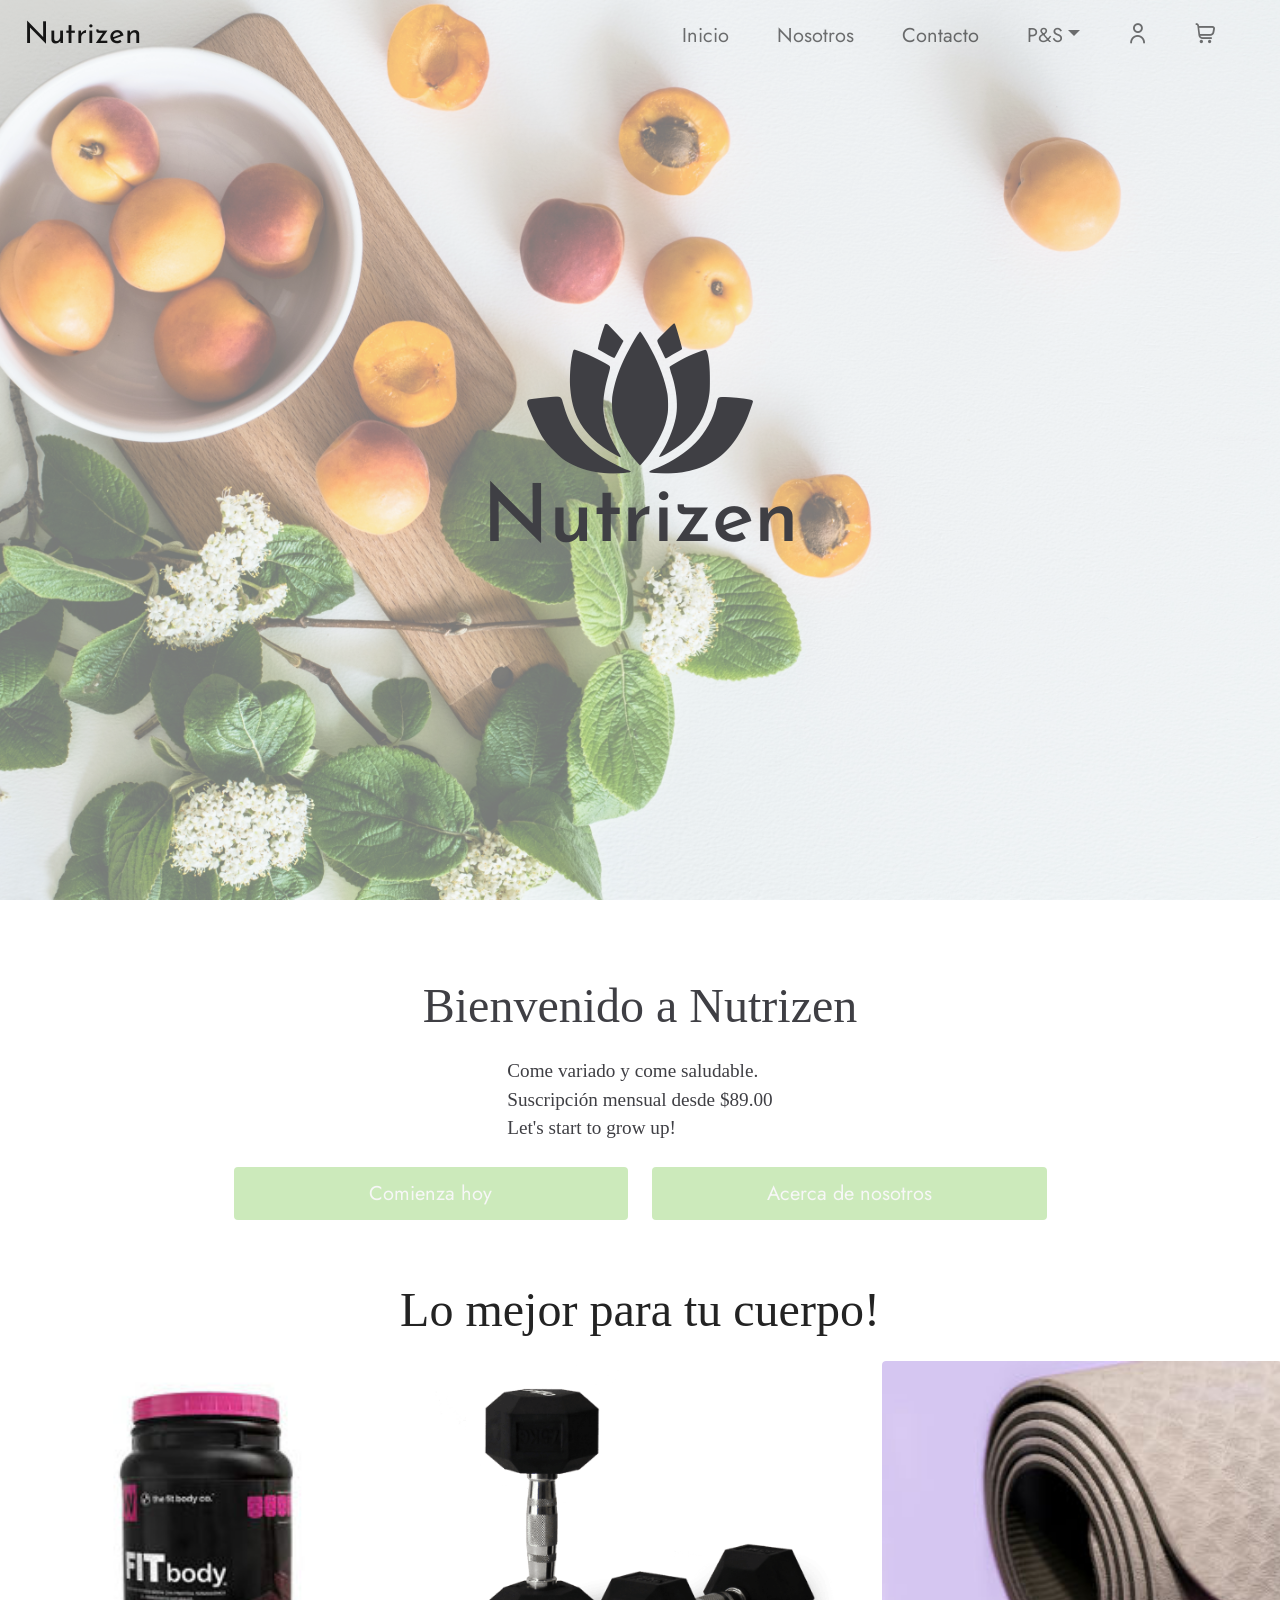
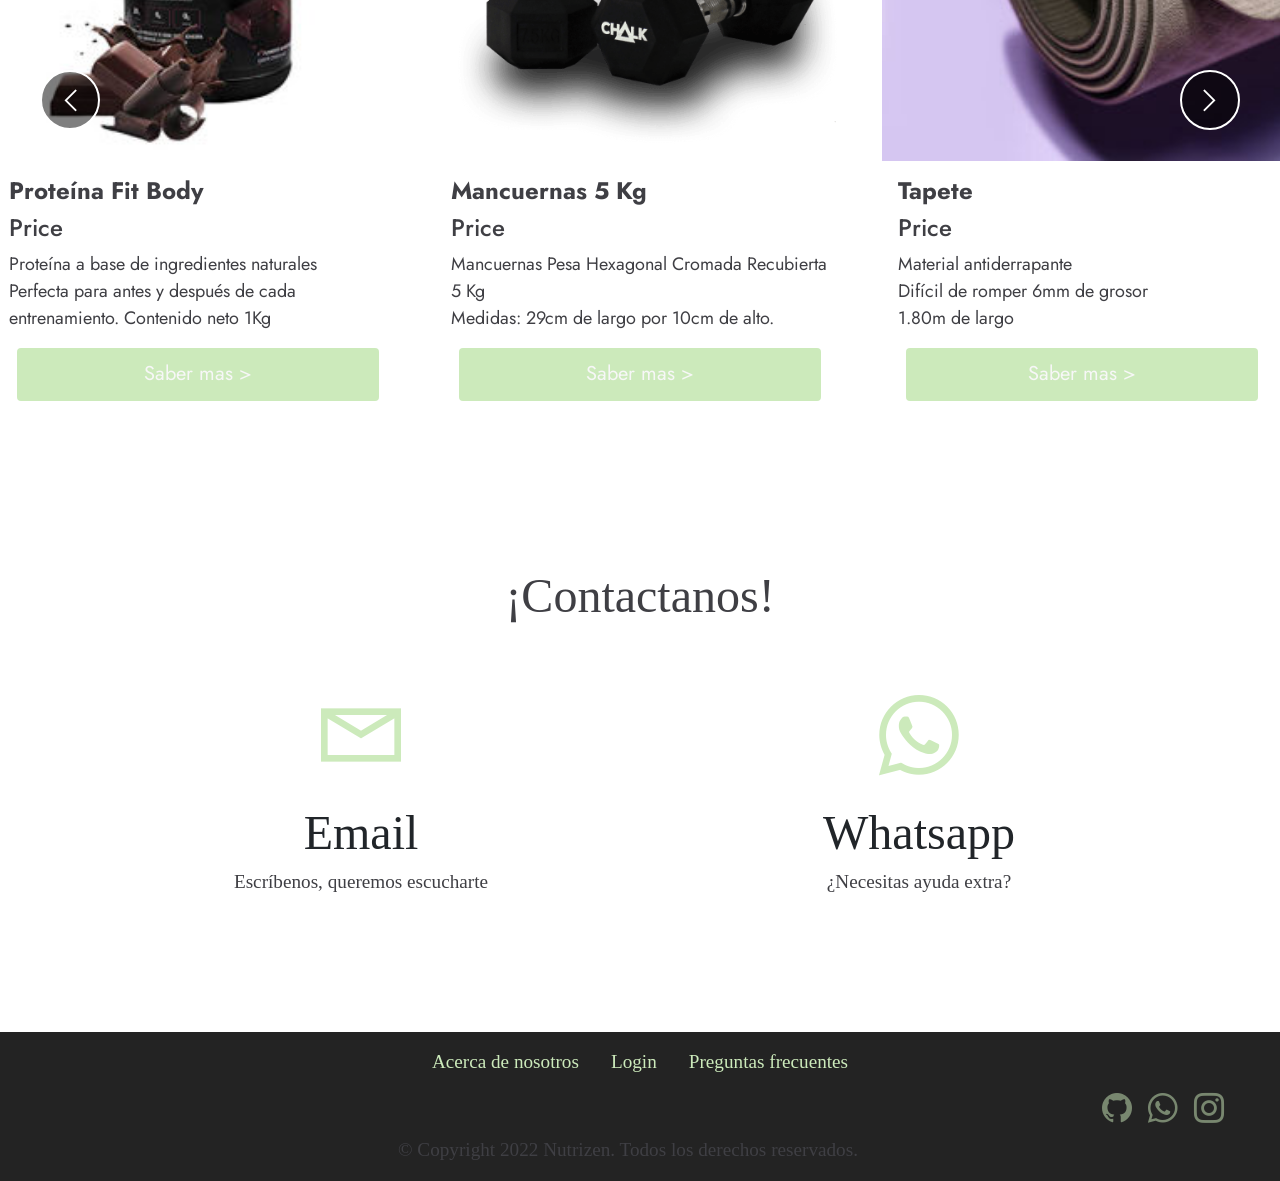
==== index.html @ 45016aa2 "Se arreglaron errores de 'index.html', se modifico 'anoutus.html' y se cambioron los colores" ====
<!DOCTYPE html>
<html  >
<head>
  <!-- Site made with Mobirise Website Builder v5.6.0, https://mobirise.com -->
  <meta charset="UTF-8">
  <meta http-equiv="X-UA-Compatible" content="IE=edge">
  <meta name="generator" content="Mobirise v5.6.0, mobirise.com">
  <meta name="viewport" content="width=device-width, initial-scale=1, minimum-scale=1">
  <link rel="shortcut icon" href="assets/images/nutryzen-icon-128x128.png" type="image/x-icon">
  <meta name="description" content="">
  

    <!-- Bootstrap CSS -->
    <link href="https://cdn.jsdelivr.net/npm/bootstrap@5.0.2/dist/css/bootstrap.min.css" rel="stylesheet" integrity="sha384-EVSTQN3/azprG1Anm3QDgpJLIm9Nao0Yz1ztcQTwFspd3yD65VohhpuuCOmLASjC" crossorigin="anonymous">

  
  <title>Inicio</title>
  <link rel="stylesheet" href="assets/web/assets/mobirise-icons2/mobirise2.css">
  <link rel="stylesheet" href="assets/bootstrap/css/bootstrap.min.css">
  <!-- <link rel="stylesheet" href="assets/bootstrap/css/bootstrap-grid.min.css"> -->
  <!-- <link rel="stylesheet" href="assets/bootstrap/css/bootstrap-reboot.min.css"> -->
  <link rel="stylesheet" href="assets/parallax/jarallax.css">
  <link rel="stylesheet" href="assets/animatecss/animate.css">
  <!-- <link rel="stylesheet" href="assets/dropdown/css/style.css"> -->
  <link rel="stylesheet" href="assets/socicon/css/styles.css">

  <link rel="stylesheet" href="assets/css/style.css">
  
  <!-- <link rel="stylesheet" href="assets/theme/css/style.css"> -->

  <link href="assets/fonts/style.css" rel="stylesheet">
  <link rel="preload" as="style" href="assets/mobirise/css/mbr-additional.css"><link rel="stylesheet" href="assets/mobirise/css/mbr-additional.css" type="text/css">
  <link rel="stylesheet" href="assets/css/style.css">
    <link rel="stylesheet" href="assets/css/icons.css">

    <!-- Fonts -->
        <!-- Josefin Sans -->
        <link rel="preconnect" href="https://fonts.googleapis.com">
        <link rel="preconnect" href="https://fonts.gstatic.com" crossorigin>
        <link href="https://fonts.googleapis.com/css2?family=Josefin+Sans:wght@500&display=swap" rel="stylesheet">
        <!-- Josefin Sans -->

        <!-- Jost -->
        <link rel="preconnect" href="https://fonts.googleapis.com">
        <link rel="preconnect" href="https://fonts.gstatic.com" crossorigin>
        <link href="https://fonts.googleapis.com/css2?family=Jost&display=swap" rel="stylesheet">
        <!-- Jost -->
    <!-- /Fonts -->

     <!-- AOS -->
     <link href="https://unpkg.com/aos@2.3.1/dist/aos.css" rel="stylesheet">
     <!-- AOS -->

     <style>
        .img-background{
            background-image: url(assets/img/img-home-dos.jpg);
            background-size: cover;
            opacity: 0.6;
        }
    </style>
  
  
  
</head>
<body>

<!-- Navbar -->
<div id="navBar"></div>
<!-- /Navbar -->

<!-- Registro e Inicio de sesion -->
<div id="modalUser"></div>
<!-- /Registro e Inicio de sesion -->

<!-- Carrito de compras -->
<div id="shoppingCart"></div>
<!-- /Carrito de compras -->
  
  <!-- <section data-bs-version="5.1" class="menu cid-s48OLK6784" once="menu" id="menu1-h"> -->
    

    <!--Nav bar isma-->
    <!--<nav class="navbar navbar-dropdown navbar-fixed-top navbar-expand-lg">
        <div class="container-fluid">
            <div class="navbar-brand">
                <span class="navbar-logo">
                    <a href="index.html">
                        <img src="assets/images/nutryzen-icon-blacki-138x138.png" alt="Mobirise" style="height: 3.8rem;">
                    </a>
                </span>
                
            </div>
            <button class="navbar-toggler" type="button" data-toggle="collapse" data-bs-toggle="collapse" data-target="#navbarSupportedContent" data-bs-target="#navbarSupportedContent" aria-controls="navbarNavAltMarkup" aria-expanded="false" aria-label="Toggle navigation">
                <div class="hamburger">
                    <span></span>
                    <span></span>
                    <span></span>
                    <span></span>
                </div>
            </button>
            <div class="collapse navbar-collapse" id="navbarSupportedContent">
                <ul class="navbar-nav nav-dropdown nav-right" data-app-modern-menu="true"><li class="nav-item"><a class="nav-link link text-black text-primary display-4" href="index.html" aria-expanded="false">Inicio</a></li><li class="nav-item"><a class="nav-link link text-black text-primary display-4" href="Nosotros.html">Nosotros</a></li><li class="nav-item"><a class="nav-link link text-black text-primary display-4" href="Contacto.html">Contacto</a></li><li class="nav-item dropdown"><a class="nav-link link text-black dropdown-toggle display-4" href="https://mobirise.com" data-toggle="dropdown-submenu" data-bs-toggle="dropdown" data-bs-auto-close="outside" aria-expanded="false">P&amp;S</a><div class="dropdown-menu" aria-labelledby="dropdown-undefined"><a class="text-black dropdown-item text-primary display-4" href="Tienda.html">Productos</a><a class="text-black dropdown-item text-primary display-4" href="page5.html">Servicios</a></div></li><li class="nav-item"><a class="nav-link link text-black show display-4" href="https://mobirise.com" aria-expanded="false"><span class="mobi-mbri mobi-mbri-user-2 mbr-iconfont mbr-iconfont-btn"></span></a></li><li class="nav-item"><a class="nav-link link text-black show display-4" href="https://mobirise.com"><span class="mobi-mbri mobi-mbri-cart-full mbr-iconfont mbr-iconfont-btn"></span></a></li></ul>
                
                
            </div>
        </div>
    </nav>-->
 

<!-- </section> -->

<!-- <section data-bs-version="5.1" class="header1 cid-s48MCQYojq mbr-fullscreen mbr-parallax-background" id="header1-f"> -->

    

    <!-- <div class="mbr-overlay" style="opacity: 0.6; background-color: rgb(255, 255, 255);"></div> -->

    <!-- Contenido principal -->
    <div class="img-background w-100 vh-100 d-flex justify-content-center align-items-center">
    </div>
    <div class="text-center w-100 vh-100 d-flex flex-column justify-content-center align-items-center" data-aos="fade-up" data-aos-duration="3000" style="position: absolute; top: 0%;">
        <span class="icon-lotus_nutrizen" style="font-size: 150px;"></span>
        <h1 class="josefin-sans" style="font-size: 80px;">Nutrizen</h1>
    </div>
    <!-- /Contenido principal -->

</section>

<section data-bs-version="5.1" class="content1 cid-s48udlf8KU" id="content1-8">
    
    <div class="container">
        <div class="row justify-content-center">
            <div class="title col-12 col-md-9">
                <h3 class="mbr-section-title mbr-fonts-style text-center mb-4 display-2"><p><strong>Bienvenido a Nutrizen</strong></p></h3>
                <div class="d-flex justify-content-center">
                <h4 class="mbr-section-subtitle mbr-fonts-style mb-4 display-7">Come variado y come saludable.<br>Suscripción mensual desde $89.00<br>Let's start to grow up!</h4>
                </div>
                <div class="row text-center">
                    <div class="col">
                    <a class="btn bottom-style" href="#">Comienza hoy</a>
                    </div>
                    <div class="col">
                        <a class="btn bottom-style" href="aboutus.html">Acerca de nosotros</a>
                    </div>
                </div>
            </div>
        </div>
    </div>
</section>

<section data-bs-version="5.1" class="slider6 mbr-embla cid-sWlc89lEYc" id="slider6-17">
    
    
    <div class="position-relative">
        <div class="mbr-section-head">
            <h4 class="mbr-section-title mbr-fonts-style text-center mb-0 display-2"><strong>Lo mejor para tu cuerpo!</strong></h4>
            
        </div>
        <div class="embla mt-4" data-skip-snaps="true" data-align="center" data-contain-scroll="trimSnaps" data-loop="true" data-auto-play="true" data-auto-play-interval="5" data-draggable="true">
            <div class="embla__viewport container-fluid">
                <div class="embla__container">
                    
                    
                    
                    <div class="embla__slide slider-image item active" style="margin-left: 1rem; margin-right: 1rem;">
                        <div class="slide-content" style="background-color: white;">
                        
                            <!-- producto 1 -->
                            <div class="" data-aos="fade-up" data-aos-duration="2000" style="padding-bottom: 25px;">
                                <div class="card card-style jost border border-0">
                                    <div>
                                        <img src="assets/images/mancuerna-494x494.png" class="card-img-top" alt="mario_valdes" />
                                    </div>
                                    <div class="card-body">
                                        <h4 class="card-title text-justify"><b>Mancuernas 5 Kg&nbsp;</b></h4>
                                        <h4>Price</h4>
                                        <p class="card-text text-justify" style="font-size: 18px;">
                                            Mancuernas Pesa Hexagonal Cromada Recubierta 5 Kg<br>Medidas: 29cm de largo por 10cm de alto.
                                        </p>
                                    </div>
                                    <div class="networks-style container">
                                        <a href="products.html" class="btn bottom-style" target="_blank">Saber mas &gt;</a>
                                    </div>
                                </div>
                            </div>
                            <!-- /Producto 1 -->
                        </div>
                    </div>
                    <div class="embla__slide slider-image item" style="margin-left: 1rem; margin-right: 1rem;">
                        <div class="slide-content" style="background-color: white;">

                            <!-- producto 2 -->
                            <div class="" data-aos="fade-up" data-aos-duration="2000" style="padding-bottom: 25px;">
                                <div class="card card-style jost border border-0">
                                    <div>
                                        <img src="assets/images/tapete-245x245.jpg" class="card-img-top" alt="mario_valdes" />
                                    </div>
                                    <div class="card-body">
                                        <h4 class="card-title text-justify"><b>Tapete</b></h4>
                                        <h4>Price</h4>
                                        <p class="card-text text-justify" style="font-size: 18px;">
                                            Material antiderrapante<br>Difícil de romper 6mm de grosor<br>1.80m de largo
                                        </p>
                                    </div>
                                    <div class="networks-style container">
                                        <a href="products.html" class="btn bottom-style" target="_blank">Saber mas &gt;</a>
                                    </div>
                                </div>
                            </div>
                            <!-- /Producto 2 -->
                        </div>
                    </div>
                    <div class="embla__slide slider-image item" style="margin-left: 1rem; margin-right: 1rem;">
                        <div class="slide-content" style="background-color: white;">

                            <!-- producto 3 -->
                            <div class="" data-aos="fade-up" data-aos-duration="2000" style="padding-bottom: 25px;">
                                <div class="card card-style jost border border-0">
                                    <div>
                                        <img src="assets/images/plan-245x245.png" class="card-img-top" alt="mario_valdes" />
                                    </div>
                                    <div class="card-body">
                                        <h4 class="card-title text-justify"><b>Home Guide + Plan alimenticio</b></h4>
                                        <h4>Price</h4>
                                        <p class="card-text text-justify" style="font-size: 18px;">
                                            8 semanas de rutinas en casa para tonificación de cuerpo completo
                                            <br>
                                            Comienza ya.
                                        </p>
                                    </div>
                                    <div class="networks-style container">
                                        <a href="products.html" class="btn bottom-style" target="_blank">Saber mas &gt;</a>
                                    </div>
                                </div>
                            </div>
                            <!-- Producto 3 -->
                        </div>
                    </div>
                    <div class="embla__slide slider-image item" style="margin-left: 1rem; margin-right: 1rem;">
                        <div class="slide-content" style="background-color: white;">
                        
                            <!-- producto 4 -->
                            <div class="" data-aos="fade-up" data-aos-duration="2000" style="padding-bottom: 25px;">
                                <div class="card card-style jost border border-0">
                                    <div>
                                        <img src="assets/images/proteina-245x245.jpg" class="card-img-top" alt="mario_valdes" />
                                    </div>
                                    <div class="card-body">
                                        <h4 class="card-title text-justify"><b>Proteína Fit Body</b></h4>
                                        <h4>Price</h4>
                                        <p class="card-text text-justify" style="font-size: 18px;">
                                            Proteína a base de ingredientes naturales<br>Perfecta para antes y después de cada entrenamiento. Contenido neto 1Kg
                                        </p>
                                    </div>
                                    <div class="networks-style container">
                                        <a href="products.html" class="btn bottom-style" target="_blank">Saber mas &gt;</a>
                                    </div>
                                </div>
                            </div>
                            <!-- Producto 4 -->
                        </div>
                    </div>
                </div>
            </div>
            <button class="embla__button embla__button--prev">
                <span class="mobi-mbri mobi-mbri-arrow-prev mbr-iconfont" aria-hidden="true"></span>
                <span class="sr-only visually-hidden visually-hidden">Previous</span>
            </button>
            <button class="embla__button embla__button--next">
                <span class="mobi-mbri mobi-mbri-arrow-next mbr-iconfont" aria-hidden="true"></span>
                <span class="sr-only visually-hidden visually-hidden">Next</span>
            </button>
        </div>
    </div>
</section>

<section data-bs-version="5.1" class="contacts1 cid-sWl8e2kDzW" id="contacts1-14">

    

    
    <div class="container">
        <div class="mbr-section-head">
            <h3 class="mbr-section-title mbr-fonts-style text-center mb-0 display-2">
                <strong>¡Contactanos!</strong></h3>
            
        </div>
        <div class="row justify-content-center mt-4">
            <div class="card col-lg-6 border-0 text-center" data-aos="fade-up" data-aos-duration="1000">
                <div class="card-wrapper">
                    <div class="card-box align-center">
                        <div class="image-wrapper">
                            <span class="mbr-iconfont mobi-mbri-letter mobi-mbri" style="color: #CCEABB;"></span>
                        </div>
                        <h4 class="card-title mbr-fonts-style mb-2 display-2">
                            <strong>Email</strong>
                        </h4>
                        
                        <h5 class="link mbr-fonts-style display-7"><a href="contact.html" class="a-style">Escríbenos, queremos escucharte</a></h5>
                    </div>
                </div>
            </div>
            <div class="card col-lg-6 border-0 text-center" data-aos="fade-up" data-aos-duration="1000">
                <div class="card-wrapper">
                    <div class="card-box align-center">
                        <div class="image-wrapper">
                            <span class="mbr-iconfont socicon-whatsapp socicon" style="color: #CCEABB;"></span>
                        </div>
                        <h4 class="card-title mbr-fonts-style align-center mb-2 display-2">
                            <strong>Whatsapp</strong></h4>
                        
                        <h5 class="link mbr-black mbr-fonts-style display-7"><a href="https://wa.me/3310211781" class="a-style">¿Necesitas ayuda extra?</a></h5>
                    </div>
                </div>
            </div>
        </div>
    </div>
</section>

<section data-bs-version="5.1" class="footer3 cid-sWO6CxF5GT mbr-reveal" once="footers" id="footer3-1j">

    

    

    <div class="container-fluid" >
        <div class="media-container-row align-center">
            <div class="row">
                <ul class="foot-menu">
                    <li class="foot-menu-item mbr-fonts-style display-7">
                        <a class="a-style-inverse" href="aboutus.html">Acerca de nosotros</a>
                    </li>
                    <li class="foot-menu-item mbr-fonts-style display-7"><a href="#" class="a-style-inverse">Login</a>
                    </li>
                    <li class="foot-menu-item mbr-fonts-style display-7"><a href="contact.html" class="a-style-inverse">Preguntas frecuentes</a>
                    </li>
                </ul>
            </div>
            <div class="row social-row">
                <div class="social-list align-right pb-2">
                    
                    <div class="soc-item">
                            <a class="a-style-inverse" href="https://github.com/NutriZen?tab=repositories" target="_blank">
                                <span class="icon-github" style="font-size: 30px;"></span>
                            </a>
                    </div>
                    <div class="soc-item">
                            <a class="a-style-inverse" href="https://wa.me/3310211781">
                                <span class="icon-whatsapp" style="font-size: 30px;"></span>
                            </a>
                    </div>
                    <div class="soc-item">
                            <a class="a-style-inverse" href="https://www.instagram.com/?hl=es-la" target="_blank">
                                <span class="icon-instagram" style="font-size: 30px;"></span>
                            </a>
                        
                    </div>
                </div>
            </div>
            <div class="row row-copirayt">
                <p class="mbr-text mb-0 mbr-fonts-style mbr-white text-center display-7">
                    © Copyright 2022 Nutrizen. Todos los derechos reservados.</p>
            </div>
        </div>
    </div>
</section>

<!-- <section style="background-color: #fff; font-family: -apple-system, BlinkMacSystemFont, 'Segoe UI', 'Roboto', 'Helvetica Neue', Arial, sans-serif; color:#aaa; font-size:12px; padding: 0; align-items: center; display: flex;"><a href="https://mobirise.site/f" style="flex: 1 1; height: 3rem; padding-left: 1rem;"></a><p style="flex: 0 0 auto; margin:0; padding-right:1rem;">Set up your own <a href="https://mobirise.site/y" style="color:#aaa;">website</a> with Mobirise</p></section> -->
<!-- <script src="assets/bootstrap/js/bootstrap.bundle.min.js"></script>   -->
<!-- <script src="assets/parallax/jarallax.js"></script>   -->
<!-- <script src="assets/smoothscroll/smooth-scroll.js"></script>   -->
<!-- <script src="assets/ytplayer/index.js"></script>   -->

<script src="assets/embla/embla.min.js"></script>  
<script src="assets/embla/script.js"></script>

<!-- <script src="assets/dropdown/js/navbar-dropdown.js"></script> -->
<!-- <script src="assets/theme/js/script.js"></script>   -->
  
  
 <!-- <div id="scrollToTop" class="scrollToTop mbr-arrow-up"><a style="text-align: center;"><i class="mbr-arrow-up-icon mbr-arrow-up-icon-cm cm-icon cm-icon-smallarrow-up"></i></a></div>
    <input name="animation" type="hidden"> -->

        <!-- Option 1: Bootstrap Bundle with Popper -->
        <script src="https://cdn.jsdelivr.net/npm/bootstrap@5.0.2/dist/js/bootstrap.bundle.min.js" integrity="sha384-MrcW6ZMFYlzcLA8Nl+NtUVF0sA7MsXsP1UyJoMp4YLEuNSfAP+JcXn/tWtIaxVXM" crossorigin="anonymous"></script>

     <!-- Shopping Cart -->
     <script src="assets/js/shoppingcart.js"></script>
     <!-- Shopping Cart -->

     <!-- Modal User -->
         <script src="assets/js/modaluser.js"></script>
     <!-- /Modal User -->

     <script src="assets/js/navbar.js"></script>


     <script src="https://unpkg.com/aos@2.3.1/dist/aos.js"></script>

     <script>
        AOS.init();
    </script>
  </body>
</html>
---- assets/web/assets/mobirise-icons2/mobirise2.css ----
@font-face {
  font-family: 'Moririse2';
  font-display: swap;
  src:  url('mobirise2.eot?f2bix4');
  src:  url('mobirise2.eot?f2bix4#iefix') format('embedded-opentype'),
    url('mobirise2.ttf?f2bix4') format('truetype'),
    url('mobirise2.woff?f2bix4') format('woff'),
    url('mobirise2.svg?f2bix4#mobirise2') format('svg');
  font-weight: normal;
  font-style: normal;
}

[class^="mobi-"], [class*=" mobi-"] {
  /* use !important to prevent issues with browser extensions that change fonts */
  font-family: 'Moririse2' !important;
  speak: none;
  font-style: normal;
  font-weight: normal;
  font-variant: normal;
  text-transform: none;
  line-height: 1;

  /* Better Font Rendering =========== */
  -webkit-font-smoothing: antialiased;
  -moz-osx-font-smoothing: grayscale;
}

.mobi-mbri-add-submenu:before {
  content: "\e900";
}
.mobi-mbri-alert:before {
  content: "\e901";
}
.mobi-mbri-align-center:before {
  content: "\e902";
}
.mobi-mbri-align-justify:before {
  content: "\e903";
}
.mobi-mbri-align-left:before {
  content: "\e904";
}
.mobi-mbri-align-right:before {
  content: "\e905";
}
.mobi-mbri-android:before {
  content: "\e906";
}
.mobi-mbri-apple:before {
  content: "\e907";
}
.mobi-mbri-arrow-down:before {
  content: "\e908";
}
.mobi-mbri-arrow-next:before {
  content: "\e909";
}
.mobi-mbri-arrow-prev:before {
  content: "\e90a";
}
.mobi-mbri-arrow-up:before {
  content: "\e90b";
}
.mobi-mbri-bold:before {
  content: "\e90c";
}
.mobi-mbri-bookmark:before {
  content: "\e90d";
}
.mobi-mbri-bootstrap:before {
  content: "\e90e";
}
.mobi-mbri-briefcase:before {
  content: "\e90f";
}
.mobi-mbri-browse:before {
  content: "\e910";
}
.mobi-mbri-bulleted-list:before {
  content: "\e911";
}
.mobi-mbri-calendar:before {
  content: "\e912";
}
.mobi-mbri-camera:before {
  content: "\e913";
}
.mobi-mbri-cart-add:before {
  content: "\e914";
}
.mobi-mbri-cart-full:before {
  content: "\e915";
}
.mobi-mbri-cash:before {
  content: "\e916";
}
.mobi-mbri-change-style:before {
  content: "\e917";
}
.mobi-mbri-chat:before {
  content: "\e918";
}
.mobi-mbri-clock:before {
  content: "\e919";
}
.mobi-mbri-close:before {
  content: "\e91a";
}
.mobi-mbri-cloud:before {
  content: "\e91b";
}
.mobi-mbri-code:before {
  content: "\e91c";
}
.mobi-mbri-contact-form:before {
  content: "\e91d";
}
.mobi-mbri-credit-card:before {
  content: "\e91e";
}
.mobi-mbri-cursor-click:before {
  content: "\e91f";
}
.mobi-mbri-cust-feedback:before {
  content: "\e920";
}
.mobi-mbri-database:before {
  content: "\e921";
}
.mobi-mbri-delivery:before {
  content: "\e922";
}
.mobi-mbri-desktop:before {
  content: "\e923";
}
.mobi-mbri-devices:before {
  content: "\e924";
}
.mobi-mbri-down:before {
  content: "\e925";
}
.mobi-mbri-download-2:before {
  content: "\e926";
}
.mobi-mbri-download:before {
  content: "\e927";
}
.mobi-mbri-drag-n-drop-2:before {
  content: "\e928";
}
.mobi-mbri-drag-n-drop:before {
  content: "\e929";
}
.mobi-mbri-edit-2:before {
  content: "\e92a";
}
.mobi-mbri-edit:before {
  content: "\e92b";
}
.mobi-mbri-error:before {
  content: "\e92c";
}
.mobi-mbri-extension:before {
  content: "\e92d";
}
.mobi-mbri-features:before {
  content: "\e92e";
}
.mobi-mbri-file:before {
  content: "\e92f";
}
.mobi-mbri-flag:before {
  content: "\e930";
}
.mobi-mbri-folder:before {
  content: "\e931";
}
.mobi-mbri-gift:before {
  content: "\e932";
}
.mobi-mbri-github:before {
  content: "\e933";
}
.mobi-mbri-globe-2:before {
  content: "\e934";
}
.mobi-mbri-globe:before {
  content: "\e935";
}
.mobi-mbri-growing-chart:before {
  content: "\e936";
}
.mobi-mbri-hearth:before {
  content: "\e937";
}
.mobi-mbri-help:before {
  content: "\e938";
}
.mobi-mbri-home:before {
  content: "\e939";
}
.mobi-mbri-hot-cup:before {
  content: "\e93a";
}
.mobi-mbri-idea:before {
  content: "\e93b";
}
.mobi-mbri-image-gallery:before {
  content: "\e93c";
}
.mobi-mbri-image-slider:before {
  content: "\e93d";
}
.mobi-mbri-info:before {
  content: "\e93e";
}
.mobi-mbri-italic:before {
  content: "\e93f";
}
.mobi-mbri-key:before {
  content: "\e940";
}
.mobi-mbri-laptop:before {
  content: "\e941";
}
.mobi-mbri-layers:before {
  content: "\e942";
}
.mobi-mbri-left-right:before {
  content: "\e943";
}
.mobi-mbri-left:before {
  content: "\e944";
}
.mobi-mbri-letter:before {
  content: "\e945";
}
.mobi-mbri-like:before {
  content: "\e946";
}
.mobi-mbri-link:before {
  content: "\e947";
}
.mobi-mbri-lock:before {
  content: "\e948";
}
.mobi-mbri-login:before {
  content: "\e949";
}
.mobi-mbri-logout:before {
  content: "\e94a";
}
.mobi-mbri-magic-stick:before {
  content: "\e94b";
}
.mobi-mbri-map-pin:before {
  content: "\e94c";
}
.mobi-mbri-menu:before {
  content: "\e94d";
}
.mobi-mbri-mobile-2:before {
  content: "\e94e";
}
.mobi-mbri-mobile-horizontal:before {
  content: "\e94f";
}
.mobi-mbri-mobile:before {
  content: "\e950";
}
.mobi-mbri-mobirise:before {
  content: "\e951";
}
.mobi-mbri-more-horizontal:before {
  content: "\e952";
}
.mobi-mbri-more-vertical:before {
  content: "\e953";
}
.mobi-mbri-music:before {
  content: "\e954";
}
.mobi-mbri-new-file:before {
  content: "\e955";
}
.mobi-mbri-numbered-list:before {
  content: "\e956";
}
.mobi-mbri-opened-folder:before {
  content: "\e957";
}
.mobi-mbri-pages:before {
  content: "\e958";
}
.mobi-mbri-paper-plane:before {
  content: "\e959";
}
.mobi-mbri-paperclip:before {
  content: "\e95a";
}
.mobi-mbri-phone:before {
  content: "\e95b";
}
.mobi-mbri-photo:before {
  content: "\e95c";
}
.mobi-mbri-photos:before {
  content: "\e95d";
}
.mobi-mbri-pin:before {
  content: "\e95e";
}
.mobi-mbri-play:before {
  content: "\e95f";
}
.mobi-mbri-plus:before {
  content: "\e960";
}
.mobi-mbri-preview:before {
  content: "\e961";
}
.mobi-mbri-print:before {
  content: "\e962";
}
.mobi-mbri-protect:before {
  content: "\e963";
}
.mobi-mbri-question:before {
  content: "\e964";
}
.mobi-mbri-quote-left:before {
  content: "\e965";
}
.mobi-mbri-quote-right:before {
  content: "\e966";
}
.mobi-mbri-redo:before {
  content: "\e967";
}
.mobi-mbri-refresh:before {
  content: "\e968";
}
.mobi-mbri-responsive-2:before {
  content: "\e969";
}
.mobi-mbri-responsive:before {
  content: "\e96a";
}
.mobi-mbri-right:before {
  content: "\e96b";
}
.mobi-mbri-rocket:before {
  content: "\e96c";
}
.mobi-mbri-sad-face:before {
  content: "\e96d";
}
.mobi-mbri-sale:before {
  content: "\e96e";
}
.mobi-mbri-save:before {
  content: "\e96f";
}
.mobi-mbri-search:before {
  content: "\e970";
}
.mobi-mbri-setting-2:before {
  content: "\e971";
}
.mobi-mbri-setting-3:before {
  content: "\e972";
}
.mobi-mbri-setting:before {
  content: "\e973";
}
.mobi-mbri-share:before {
  content: "\e974";
}
.mobi-mbri-shopping-bag:before {
  content: "\e975";
}
.mobi-mbri-shopping-basket:before {
  content: "\e976";
}
.mobi-mbri-shopping-cart:before {
  content: "\e977";
}
.mobi-mbri-sites:before {
  content: "\e978";
}
.mobi-mbri-smile-face:before {
  content: "\e979";
}
.mobi-mbri-speed:before {
  content: "\e97a";
}
.mobi-mbri-star:before {
  content: "\e97b";
}
.mobi-mbri-success:before {
  content: "\e97c";
}
.mobi-mbri-sun:before {
  content: "\e97d";
}
.mobi-mbri-sun2:before {
  content: "\e97e";
}
.mobi-mbri-tablet-vertical:before {
  content: "\e97f";
}
.mobi-mbri-tablet:before {
  content: "\e980";
}
.mobi-mbri-target:before {
  content: "\e981";
}
.mobi-mbri-timer:before {
  content: "\e982";
}
.mobi-mbri-to-ftp:before {
  content: "\e983";
}
.mobi-mbri-to-local-drive:before {
  content: "\e984";
}
.mobi-mbri-touch-swipe:before {
  content: "\e985";
}
.mobi-mbri-touch:before {
  content: "\e986";
}
.mobi-mbri-trash:before {
  content: "\e987";
}
.mobi-mbri-underline:before {
  content: "\e988";
}
.mobi-mbri-undo:before {
  content: "\e989";
}
.mobi-mbri-unlink:before {
  content: "\e98a";
}
.mobi-mbri-unlock:before {
  content: "\e98b";
}
.mobi-mbri-up-down:before {
  content: "\e98c";
}
.mobi-mbri-up:before {
  content: "\e98d";
}
.mobi-mbri-update:before {
  content: "\e98e";
}
.mobi-mbri-upload-2:before {
  content: "\e98f";
}
.mobi-mbri-upload:before {
  content: "\e990";
}
.mobi-mbri-user-2:before {
  content: "\e991";
}
.mobi-mbri-user:before {
  content: "\e992";
}
.mobi-mbri-users:before {
  content: "\e993";
}
.mobi-mbri-video-play:before {
  content: "\e994";
}
.mobi-mbri-video:before {
  content: "\e995";
}
.mobi-mbri-watch:before {
  content: "\e996";
}
.mobi-mbri-website-theme-2:before {
  content: "\e997";
}
.mobi-mbri-website-theme:before {
  content: "\e998";
}
.mobi-mbri-wifi:before {
  content: "\e999";
}
.mobi-mbri-windows:before {
  content: "\e99a";
}
.mobi-mbri-zoom-in:before {
  content: "\e99b";
}
.mobi-mbri-zoom-out:before {
  content: "\e99c";
}
---- assets/parallax/jarallax.css ----
.jarallax {
    position: relative;
    z-index: 0;
}
.jarallax > .jarallax-img {
    position: absolute;
    object-fit: cover;
    /* support for plugin https://github.com/bfred-it/object-fit-images */
    font-family: 'object-fit: cover;';
    top: 0;
    left: 0;
    width: 100%;
    height: 100%;
    z-index: -1;
}
---- assets/dropdown/css/style.css ----
.navbar-dropdown {
  left: 0;
  padding: 0;
  position: absolute;
  right: 0;
  top: 0;
  transition: all 0.45s ease;
  z-index: 1030;
  background: #282828; }
  .navbar-dropdown .navbar-logo {
    margin-right: 0.8rem;
    transition: margin 0.3s ease-in-out;
    vertical-align: middle; }
    .navbar-dropdown .navbar-logo img {
      height: 3.125rem;
      transition: all 0.3s ease-in-out; }
    .navbar-dropdown .navbar-logo.mbr-iconfont {
      font-size: 3.125rem;
      line-height: 3.125rem; }
  .navbar-dropdown .navbar-caption {
    font-weight: 700;
    white-space: normal;
    vertical-align: -4px;
    line-height: 3.125rem !important; }
    .navbar-dropdown .navbar-caption, .navbar-dropdown .navbar-caption:hover {
      color: inherit;
      text-decoration: none; }
  .navbar-dropdown .mbr-iconfont + .navbar-caption {
    vertical-align: -1px; }
  .navbar-dropdown.navbar-fixed-top {
    position: fixed; }
  .navbar-dropdown .navbar-brand span {
    vertical-align: -4px; }
  .navbar-dropdown.bg-color.transparent {
    background: none; }
  .navbar-dropdown.navbar-short .navbar-brand {
    padding: 0.625rem 0; }
    .navbar-dropdown.navbar-short .navbar-brand span {
      vertical-align: -1px; }
  .navbar-dropdown.navbar-short .navbar-caption {
    line-height: 2.375rem !important;
    vertical-align: -2px; }
  .navbar-dropdown.navbar-short .navbar-logo {
    margin-right: 0.5rem; }
    .navbar-dropdown.navbar-short .navbar-logo img {
      height: 2.375rem; }
    .navbar-dropdown.navbar-short .navbar-logo.mbr-iconfont {
      font-size: 2.375rem;
      line-height: 2.375rem; }
  .navbar-dropdown.navbar-short .mbr-table-cell {
    height: 3.625rem; }
  .navbar-dropdown .navbar-close {
    left: 0.6875rem;
    position: fixed;
    top: 0.75rem;
    z-index: 1000; }
  .navbar-dropdown .hamburger-icon {
    content: "";
    display: inline-block;
    vertical-align: middle;
    width: 16px;
    -webkit-box-shadow: 0 -6px 0 1px #282828,0 0 0 1px #282828,0 6px 0 1px #282828;
    -moz-box-shadow: 0 -6px 0 1px #282828,0 0 0 1px #282828,0 6px 0 1px #282828;
    box-shadow: 0 -6px 0 1px #282828,0 0 0 1px #282828,0 6px 0 1px #282828; }

.dropdown-menu .dropdown-toggle[data-toggle="dropdown-submenu"]::after {
  border-bottom: 0.35em solid transparent;
  border-left: 0.35em solid;
  border-right: 0;
  border-top: 0.35em solid transparent;
  margin-left: 0.3rem; }

.dropdown-menu .dropdown-item:focus {
  outline: 0; }

.nav-dropdown {
  font-size: 0.75rem;
  font-weight: 500;
  height: auto !important; }
  .nav-dropdown .nav-btn {
    padding-left: 1rem; }
  .nav-dropdown .link {
    margin: .667em 1.667em;
    font-weight: 500;
    padding: 0;
    transition: color .2s ease-in-out; }
    .nav-dropdown .link.dropdown-toggle {
      margin-right: 2.583em; }
      .nav-dropdown .link.dropdown-toggle::after {
        margin-left: .25rem;
        border-top: 0.35em solid;
        border-right: 0.35em solid transparent;
        border-left: 0.35em solid transparent;
        border-bottom: 0; }
      .nav-dropdown .link.dropdown-toggle[aria-expanded="true"] {
        margin: 0;
        padding: 0.667em 3.263em  0.667em 1.667em; }
  .nav-dropdown .link::after,
  .nav-dropdown .dropdown-item::after {
    color: inherit; }
  .nav-dropdown .btn {
    font-size: 0.75rem;
    font-weight: 700;
    letter-spacing: 0;
    margin-bottom: 0;
    padding-left: 1.25rem;
    padding-right: 1.25rem; }
  .nav-dropdown .dropdown-menu {
    border-radius: 0;
    border: 0;
    left: 0;
    margin: 0;
    padding-bottom: 1.25rem;
    padding-top: 1.25rem;
    position: relative; }
  .nav-dropdown .dropdown-submenu {
    margin-left: 0.125rem;
    top: 0; }
  .nav-dropdown .dropdown-item {
    font-weight: 500;
    line-height: 2;
    padding: 0.3846em 4.615em 0.3846em 1.5385em;
    position: relative;
    transition: color .2s ease-in-out, background-color .2s ease-in-out; }
    .nav-dropdown .dropdown-item::after {
      margin-top: -0.3077em;
      position: absolute;
      right: 1.1538em;
      top: 50%; }
    .nav-dropdown .dropdown-item:focus, .nav-dropdown .dropdown-item:hover {
      background: none; }

@media (max-width: 767px) {
  .nav-dropdown.navbar-toggleable-sm {
    bottom: 0;
    display: none;
    left: 0;
    overflow-x: hidden;
    position: fixed;
    top: 0;
    transform: translateX(-100%);
    -ms-transform: translateX(-100%);
    -webkit-transform: translateX(-100%);
    width: 18.75rem;
    z-index: 999; } }
.nav-dropdown.navbar-toggleable-xl {
  bottom: 0;
  display: none;
  left: 0;
  overflow-x: hidden;
  position: fixed;
  top: 0;
  transform: translateX(-100%);
  -ms-transform: translateX(-100%);
  -webkit-transform: translateX(-100%);
  width: 18.75rem;
  z-index: 999; }

.nav-dropdown-sm {
  display: block !important;
  overflow-x: hidden;
  overflow: auto;
  padding-top: 3.875rem; }
  .nav-dropdown-sm::after {
    content: "";
    display: block;
    height: 3rem;
    width: 100%; }
  .nav-dropdown-sm.collapse.in ~ .navbar-close {
    display: block !important; }
  .nav-dropdown-sm.collapsing, .nav-dropdown-sm.collapse.in {
    transform: translateX(0);
    -ms-transform: translateX(0);
    -webkit-transform: translateX(0);
    transition: all 0.25s ease-out;
    -webkit-transition: all 0.25s ease-out;
    background: #282828; }
  .nav-dropdown-sm.collapsing[aria-expanded="false"] {
    transform: translateX(-100%);
    -ms-transform: translateX(-100%);
    -webkit-transform: translateX(-100%); }
  .nav-dropdown-sm .nav-item {
    display: block;
    margin-left: 0 !important;
    padding-left: 0; }
  .nav-dropdown-sm .link,
  .nav-dropdown-sm .dropdown-item {
    border-top: 1px dotted rgba(255, 255, 255, 0.1);
    font-size: 0.8125rem;
    line-height: 1.6;
    margin: 0 !important;
    padding: 0.875rem 2.4rem 0.875rem 1.5625rem !important;
    position: relative;
    white-space: normal; }
    .nav-dropdown-sm .link:focus, .nav-dropdown-sm .link:hover,
    .nav-dropdown-sm .dropdown-item:focus,
    .nav-dropdown-sm .dropdown-item:hover {
      background: rgba(0, 0, 0, 0.2) !important;
      color: #c0a375; }
  .nav-dropdown-sm .nav-btn {
    position: relative;
    padding: 1.5625rem 1.5625rem 0 1.5625rem; }
    .nav-dropdown-sm .nav-btn::before {
      border-top: 1px dotted rgba(255, 255, 255, 0.1);
      content: "";
      left: 0;
      position: absolute;
      top: 0;
      width: 100%; }
    .nav-dropdown-sm .nav-btn + .nav-btn {
      padding-top: 0.625rem; }
      .nav-dropdown-sm .nav-btn + .nav-btn::before {
        display: none; }
  .nav-dropdown-sm .btn {
    padding: 0.625rem 0; }
  .nav-dropdown-sm .dropdown-toggle[data-toggle="dropdown-submenu"]::after {
    margin-left: .25rem;
    border-top: 0.35em solid;
    border-right: 0.35em solid transparent;
    border-left: 0.35em solid transparent;
    border-bottom: 0; }
  .nav-dropdown-sm .dropdown-toggle[data-toggle="dropdown-submenu"][aria-expanded="true"]::after {
    border-top: 0;
    border-right: 0.35em solid transparent;
    border-left: 0.35em solid transparent;
    border-bottom: 0.35em solid; }
  .nav-dropdown-sm .dropdown-menu {
    margin: 0;
    padding: 0;
    position: relative;
    top: 0;
    left: 0;
    width: 100%;
    border: 0;
    float: none;
    border-radius: 0;
    background: none; }
  .nav-dropdown-sm .dropdown-submenu {
    left: 100%;
    margin-left: 0.125rem;
    margin-top: -1.25rem;
    top: 0; }

.navbar-toggleable-sm .nav-dropdown .dropdown-menu {
  position: absolute; }

.navbar-toggleable-sm .nav-dropdown .dropdown-submenu {
  left: 100%;
  margin-left: 0.125rem;
  margin-top: -1.25rem;
  top: 0; }

.navbar-toggleable-sm.opened .nav-dropdown .dropdown-menu {
  position: relative; }

.navbar-toggleable-sm.opened .nav-dropdown .dropdown-submenu {
  left: 0;
  margin-left: 00rem;
  margin-top: 0rem;
  top: 0; }

.is-builder .nav-dropdown.collapsing {
  transition: none !important; }
---- assets/socicon/css/styles.css ----
@charset "UTF-8";

@font-face {
  font-family: 'Socicon';
  src:  url('../fonts/socicon.eot');
  src:  url('../fonts/socicon.eot?#iefix') format('embedded-opentype'),
    url('../fonts/socicon.woff2') format('woff2'),
    url('../fonts/socicon.ttf') format('truetype'),
    url('../fonts/socicon.woff') format('woff'),
    url('../fonts/socicon.svg#socicon') format('svg');
  font-weight: normal;
  font-style: normal;
  font-display: swap;
}

[data-icon]:before {
  font-family: "socicon" !important;
  content: attr(data-icon);
  font-style: normal !important;
  font-weight: normal !important;
  font-variant: normal !important;
  text-transform: none !important;
  speak: none;
  line-height: 1;
  -webkit-font-smoothing: antialiased;
  -moz-osx-font-smoothing: grayscale;
}

[class^="socicon-"], [class*=" socicon-"] {
  /* use !important to prevent issues with browser extensions that change fonts */
  font-family: 'Socicon' !important;
  speak: none;
  font-style: normal;
  font-weight: normal;
  font-variant: normal;
  text-transform: none;
  line-height: 1;

  /* Better Font Rendering =========== */
  -webkit-font-smoothing: antialiased;
  -moz-osx-font-smoothing: grayscale;
}

.socicon-eitaa:before {
  content: "\e97c";
}
.socicon-soroush:before {
  content: "\e97d";
}
.socicon-bale:before {
  content: "\e97e";
}
.socicon-zazzle:before {
  content: "\e97b";
}
.socicon-society6:before {
  content: "\e97a";
}
.socicon-redbubble:before {
  content: "\e979";
}
.socicon-avvo:before {
  content: "\e978";
}
.socicon-stitcher:before {
  content: "\e977";
}
.socicon-googlehangouts:before {
  content: "\e974";
}
.socicon-dlive:before {
  content: "\e975";
}
.socicon-vsco:before {
  content: "\e976";
}
.socicon-flipboard:before {
  content: "\e973";
}
.socicon-ubuntu:before {
  content: "\e958";
}
.socicon-artstation:before {
  content: "\e959";
}
.socicon-invision:before {
  content: "\e95a";
}
.socicon-torial:before {
  content: "\e95b";
}
.socicon-collectorz:before {
  content: "\e95c";
}
.socicon-seenthis:before {
  content: "\e95d";
}
.socicon-googleplaymusic:before {
  content: "\e95e";
}
.socicon-debian:before {
  content: "\e95f";
}
.socicon-filmfreeway:before {
  content: "\e960";
}
.socicon-gnome:before {
  content: "\e961";
}
.socicon-itchio:before {
  content: "\e962";
}
.socicon-jamendo:before {
  content: "\e963";
}
.socicon-mix:before {
  content: "\e964";
}
.socicon-sharepoint:before {
  content: "\e965";
}
.socicon-tinder:before {
  content: "\e966";
}
.socicon-windguru:before {
  content: "\e967";
}
.socicon-cdbaby:before {
  content: "\e968";
}
.socicon-elementaryos:before {
  content: "\e969";
}
.socicon-stage32:before {
  content: "\e96a";
}
.socicon-tiktok:before {
  content: "\e96b";
}
.socicon-gitter:before {
  content: "\e96c";
}
.socicon-letterboxd:before {
  content: "\e96d";
}
.socicon-threema:before {
  content: "\e96e";
}
.socicon-splice:before {
  content: "\e96f";
}
.socicon-metapop:before {
  content: "\e970";
}
.socicon-naver:before {
  content: "\e971";
}
.socicon-remote:before {
  content: "\e972";
}
.socicon-internet:before {
  content: "\e957";
}
.socicon-moddb:before {
  content: "\e94b";
}
.socicon-indiedb:before {
  content: "\e94c";
}
.socicon-traxsource:before {
  content: "\e94d";
}
.socicon-gamefor:before {
  content: "\e94e";
}
.socicon-pixiv:before {
  content: "\e94f";
}
.socicon-myanimelist:before {
  content: "\e950";
}
.socicon-blackberry:before {
  content: "\e951";
}
.socicon-wickr:before {
  content: "\e952";
}
.socicon-spip:before {
  content: "\e953";
}
.socicon-napster:before {
  content: "\e954";
}
.socicon-beatport:before {
  content: "\e955";
}
.socicon-hackerone:before {
  content: "\e956";
}
.socicon-hackernews:before {
  content: "\e946";
}
.socicon-smashwords:before {
  content: "\e947";
}
.socicon-kobo:before {
  content: "\e948";
}
.socicon-bookbub:before {
  content: "\e949";
}
.socicon-mailru:before {
  content: "\e94a";
}
.socicon-gitlab:before {
  content: "\e945";
}
.socicon-instructables:before {
  content: "\e944";
}
.socicon-portfolio:before {
  content: "\e943";
}
.socicon-codered:before {
  content: "\e940";
}
.socicon-origin:before {
  content: "\e941";
}
.socicon-nextdoor:before {
  content: "\e942";
}
.socicon-udemy:before {
  content: "\e93f";
}
.socicon-livemaster:before {
  content: "\e93e";
}
.socicon-crunchbase:before {
  content: "\e93b";
}
.socicon-homefy:before {
  content: "\e93c";
}
.socicon-calendly:before {
  content: "\e93d";
}
.socicon-realtor:before {
  content: "\e90f";
}
.socicon-tidal:before {
  content: "\e910";
}
.socicon-qobuz:before {
  content: "\e911";
}
.socicon-natgeo:before {
  content: "\e912";
}
.socicon-mastodon:before {
  content: "\e913";
}
.socicon-unsplash:before {
  content: "\e914";
}
.socicon-homeadvisor:before {
  content: "\e915";
}
.socicon-angieslist:before {
  content: "\e916";
}
.socicon-codepen:before {
  content: "\e917";
}
.socicon-slack:before {
  content: "\e918";
}
.socicon-openaigym:before {
  content: "\e919";
}
.socicon-logmein:before {
  content: "\e91a";
}
.socicon-fiverr:before {
  content: "\e91b";
}
.socicon-gotomeeting:before {
  content: "\e91c";
}
.socicon-aliexpress:before {
  content: "\e91d";
}
.socicon-guru:before {
  content: "\e91e";
}
.socicon-appstore:before {
  content: "\e91f";
}
.socicon-homes:before {
  content: "\e920";
}
.socicon-zoom:before {
  content: "\e921";
}
.socicon-alibaba:before {
  content: "\e922";
}
.socicon-craigslist:before {
  content: "\e923";
}
.socicon-wix:before {
  content: "\e924";
}
.socicon-redfin:before {
  content: "\e925";
}
.socicon-googlecalendar:before {
  content: "\e926";
}
.socicon-shopify:before {
  content: "\e927";
}
.socicon-freelancer:before {
  content: "\e928";
}
.socicon-seedrs:before {
  content: "\e929";
}
.socicon-bing:before {
  content: "\e92a";
}
.socicon-doodle:before {
  content: "\e92b";
}
.socicon-bonanza:before {
  content: "\e92c";
}
.socicon-squarespace:before {
  content: "\e92d";
}
.socicon-toptal:before {
  content: "\e92e";
}
.socicon-gust:before {
  content: "\e92f";
}
.socicon-ask:before {
  content: "\e930";
}
.socicon-trulia:before {
  content: "\e931";
}
.socicon-loomly:before {
  content: "\e932";
}
.socicon-ghost:before {
  content: "\e933";
}
.socicon-upwork:before {
  content: "\e934";
}
.socicon-fundable:before {
  content: "\e935";
}
.socicon-booking:before {
  content: "\e936";
}
.socicon-googlemaps:before {
  content: "\e937";
}
.socicon-zillow:before {
  content: "\e938";
}
.socicon-niconico:before {
  content: "\e939";
}
.socicon-toneden:before {
  content: "\e93a";
}
.socicon-augment:before {
  content: "\e908";
}
.socicon-bitbucket:before {
  content: "\e909";
}
.socicon-fyuse:before {
  content: "\e90a";
}
.socicon-yt-gaming:before {
  content: "\e90b";
}
.socicon-sketchfab:before {
  content: "\e90c";
}
.socicon-mobcrush:before {
  content: "\e90d";
}
.socicon-microsoft:before {
  content: "\e90e";
}
.socicon-pandora:before {
  content: "\e907";
}
.socicon-messenger:before {
  content: "\e906";
}
.socicon-gamewisp:before {
  content: "\e905";
}
.socicon-bloglovin:before {
  content: "\e904";
}
.socicon-tunein:before {
  content: "\e903";
}
.socicon-gamejolt:before {
  content: "\e901";
}
.socicon-trello:before {
  content: "\e902";
}
.socicon-spreadshirt:before {
  content: "\e900";
}
.socicon-500px:before {
  content: "\e000";
}
.socicon-8tracks:before {
  content: "\e001";
}
.socicon-airbnb:before {
  content: "\e002";
}
.socicon-alliance:before {
  content: "\e003";
}
.socicon-amazon:before {
  content: "\e004";
}
.socicon-amplement:before {
  content: "\e005";
}
.socicon-android:before {
  content: "\e006";
}
.socicon-angellist:before {
  content: "\e007";
}
.socicon-apple:before {
  content: "\e008";
}
.socicon-appnet:before {
  content: "\e009";
}
.socicon-baidu:before {
  content: "\e00a";
}
.socicon-bandcamp:before {
  content: "\e00b";
}
.socicon-battlenet:before {
  content: "\e00c";
}
.socicon-mixer:before {
  content: "\e00d";
}
.socicon-bebee:before {
  content: "\e00e";
}
.socicon-bebo:before {
  content: "\e00f";
}
.socicon-behance:before {
  content: "\e010";
}
.socicon-blizzard:before {
  content: "\e011";
}
.socicon-blogger:before {
  content: "\e012";
}
.socicon-buffer:before {
  content: "\e013";
}
.socicon-chrome:before {
  content: "\e014";
}
.socicon-coderwall:before {
  content: "\e015";
}
.socicon-curse:before {
  content: "\e016";
}
.socicon-dailymotion:before {
  content: "\e017";
}
.socicon-deezer:before {
  content: "\e018";
}
.socicon-delicious:before {
  content: "\e019";
}
.socicon-deviantart:before {
  content: "\e01a";
}
.socicon-diablo:before {
  content: "\e01b";
}
.socicon-digg:before {
  content: "\e01c";
}
.socicon-discord:before {
  content: "\e01d";
}
.socicon-disqus:before {
  content: "\e01e";
}
.socicon-douban:before {
  content: "\e01f";
}
.socicon-draugiem:before {
  content: "\e020";
}
.socicon-dribbble:before {
  content: "\e021";
}
.socicon-drupal:before {
  content: "\e022";
}
.socicon-ebay:before {
  content: "\e023";
}
.socicon-ello:before {
  content: "\e024";
}
.socicon-endomodo:before {
  content: "\e025";
}
.socicon-envato:before {
  content: "\e026";
}
.socicon-etsy:before {
  content: "\e027";
}
.socicon-facebook:before {
  content: "\e028";
}
.socicon-feedburner:before {
  content: "\e029";
}
.socicon-filmweb:before {
  content: "\e02a";
}
.socicon-firefox:before {
  content: "\e02b";
}
.socicon-flattr:before {
  content: "\e02c";
}
.socicon-flickr:before {
  content: "\e02d";
}
.socicon-formulr:before {
  content: "\e02e";
}
.socicon-forrst:before {
  content: "\e02f";
}
.socicon-foursquare:before {
  content: "\e030";
}
.socicon-friendfeed:before {
  content: "\e031";
}
.socicon-github:before {
  content: "\e032";
}
.socicon-goodreads:before {
  content: "\e033";
}
.socicon-google:before {
  content: "\e034";
}
.socicon-googlescholar:before {
  content: "\e035";
}
.socicon-googlegroups:before {
  content: "\e036";
}
.socicon-googlephotos:before {
  content: "\e037";
}
.socicon-googleplus:before {
  content: "\e038";
}
.socicon-grooveshark:before {
  content: "\e039";
}
.socicon-hackerrank:before {
  content: "\e03a";
}
.socicon-hearthstone:before {
  content: "\e03b";
}
.socicon-hellocoton:before {
  content: "\e03c";
}
.socicon-heroes:before {
  content: "\e03d";
}
.socicon-smashcast:before {
  content: "\e03e";
}
.socicon-horde:before {
  content: "\e03f";
}
.socicon-houzz:before {
  content: "\e040";
}
.socicon-icq:before {
  content: "\e041";
}
.socicon-identica:before {
  content: "\e042";
}
.socicon-imdb:before {
  content: "\e043";
}
.socicon-instagram:before {
  content: "\e044";
}
.socicon-issuu:before {
  content: "\e045";
}
.socicon-istock:before {
  content: "\e046";
}
.socicon-itunes:before {
  content: "\e047";
}
.socicon-keybase:before {
  content: "\e048";
}
.socicon-lanyrd:before {
  content: "\e049";
}
.socicon-lastfm:before {
  content: "\e04a";
}
.socicon-line:before {
  content: "\e04b";
}
.socicon-linkedin:before {
  content: "\e04c";
}
.socicon-livejournal:before {
  content: "\e04d";
}
.socicon-lyft:before {
  content: "\e04e";
}
.socicon-macos:before {
  content: "\e04f";
}
.socicon-mail:before {
  content: "\e050";
}
.socicon-medium:before {
  content: "\e051";
}
.socicon-meetup:before {
  content: "\e052";
}
.socicon-mixcloud:before {
  content: "\e053";
}
.socicon-modelmayhem:before {
  content: "\e054";
}
.socicon-mumble:before {
  content: "\e055";
}
.socicon-myspace:before {
  content: "\e056";
}
.socicon-newsvine:before {
  content: "\e057";
}
.socicon-nintendo:before {
  content: "\e058";
}
.socicon-npm:before {
  content: "\e059";
}
.socicon-odnoklassniki:before {
  content: "\e05a";
}
.socicon-openid:before {
  content: "\e05b";
}
.socicon-opera:before {
  content: "\e05c";
}
.socicon-outlook:before {
  content: "\e05d";
}
.socicon-overwatch:before {
  content: "\e05e";
}
.socicon-patreon:before {
  content: "\e05f";
}
.socicon-paypal:before {
  content: "\e060";
}
.socicon-periscope:before {
  content: "\e061";
}
.socicon-persona:before {
  content: "\e062";
}
.socicon-pinterest:before {
  content: "\e063";
}
.socicon-play:before {
  content: "\e064";
}
.socicon-player:before {
  content: "\e065";
}
.socicon-playstation:before {
  content: "\e066";
}
.socicon-pocket:before {
  content: "\e067";
}
.socicon-qq:before {
  content: "\e068";
}
.socicon-quora:before {
  content: "\e069";
}
.socicon-raidcall:before {
  content: "\e06a";
}
.socicon-ravelry:before {
  content: "\e06b";
}
.socicon-reddit:before {
  content: "\e06c";
}
.socicon-renren:before {
  content: "\e06d";
}
.socicon-researchgate:before {
  content: "\e06e";
}
.socicon-residentadvisor:before {
  content: "\e06f";
}
.socicon-reverbnation:before {
  content: "\e070";
}
.socicon-rss:before {
  content: "\e071";
}
.socicon-sharethis:before {
  content: "\e072";
}
.socicon-skype:before {
  content: "\e073";
}
.socicon-slideshare:before {
  content: "\e074";
}
.socicon-smugmug:before {
  content: "\e075";
}
.socicon-snapchat:before {
  content: "\e076";
}
.socicon-songkick:before {
  content: "\e077";
}
.socicon-soundcloud:before {
  content: "\e078";
}
.socicon-spotify:before {
  content: "\e079";
}
.socicon-stackexchange:before {
  content: "\e07a";
}
.socicon-stackoverflow:before {
  content: "\e07b";
}
.socicon-starcraft:before {
  content: "\e07c";
}
.socicon-stayfriends:before {
  content: "\e07d";
}
.socicon-steam:before {
  content: "\e07e";
}
.socicon-storehouse:before {
  content: "\e07f";
}
.socicon-strava:before {
  content: "\e080";
}
.socicon-streamjar:before {
  content: "\e081";
}
.socicon-stumbleupon:before {
  content: "\e082";
}
.socicon-swarm:before {
  content: "\e083";
}
.socicon-teamspeak:before {
  content: "\e084";
}
.socicon-teamviewer:before {
  content: "\e085";
}
.socicon-technorati:before {
  content: "\e086";
}
.socicon-telegram:before {
  content: "\e087";
}
.socicon-tripadvisor:before {
  content: "\e088";
}
.socicon-tripit:before {
  content: "\e089";
}
.socicon-triplej:before {
  content: "\e08a";
}
.socicon-tumblr:before {
  content: "\e08b";
}
.socicon-twitch:before {
  content: "\e08c";
}
.socicon-twitter:before {
  content: "\e08d";
}
.socicon-uber:before {
  content: "\e08e";
}
.socicon-ventrilo:before {
  content: "\e08f";
}
.socicon-viadeo:before {
  content: "\e090";
}
.socicon-viber:before {
  content: "\e091";
}
.socicon-viewbug:before {
  content: "\e092";
}
.socicon-vimeo:before {
  content: "\e093";
}
.socicon-vine:before {
  content: "\e094";
}
.socicon-vkontakte:before {
  content: "\e095";
}
.socicon-warcraft:before {
  content: "\e096";
}
.socicon-wechat:before {
  content: "\e097";
}
.socicon-weibo:before {
  content: "\e098";
}
.socicon-whatsapp:before {
  content: "\e099";
}
.socicon-wikipedia:before {
  content: "\e09a";
}
.socicon-windows:before {
  content: "\e09b";
}
.socicon-wordpress:before {
  content: "\e09c";
}
.socicon-wykop:before {
  content: "\e09d";
}
.socicon-xbox:before {
  content: "\e09e";
}
.socicon-xing:before {
  content: "\e09f";
}
.socicon-yahoo:before {
  content: "\e0a0";
}
.socicon-yammer:before {
  content: "\e0a1";
}
.socicon-yandex:before {
  content: "\e0a2";
}
.socicon-yelp:before {
  content: "\e0a3";
}
.socicon-younow:before {
  content: "\e0a4";
}
.socicon-youtube:before {
  content: "\e0a5";
}
.socicon-zapier:before {
  content: "\e0a6";
}
.socicon-zerply:before {
  content: "\e0a7";
}
.socicon-zomato:before {
  content: "\e0a8";
}
.socicon-zynga:before {
  content: "\e0a9";
}
---- assets/css/style.css ----
/* Fonts de la pagina */
.josefin-sans{
    font-family: 'Josefin Sans', sans-serif;
}

.jost{
    font-family: 'Jost', sans-serif;
}

/* Estilo del cuerpo de la pagina */
body{
    background-color: #F7F7F7;
    color: #3F3F44;
}

/* Estilo de la barra de navegacion */
nav{
    padding-left: 50px;
    padding-right: 50px;
    font-size: 20px;
}

.bg-white{
    background-color: #F7F7F7;
    box-shadow: 0 4px 8px 0 rgba(63, 63, 68, 0.2), 0 6px 20px 0 rgba(0, 0, 0, 0.19);
}

/* #link-style{
    font-weight: bold;
} */
#link-style li a{
    padding-right: 40px;
}
#link-style li a:hover{
    color: #CCEABB;
    /* font-size: 20px; */
}

.drop-style{
    background-color: white;
    border: none;
}
.drop-style li a:hover{
    background-color: #F7F7F7;
    border: none;
}

.drop-style li a:active{
    background-color: #F7F7F7;
    border: none;
}


/* Icono menu */
.icon-menu-style{
    color: #3F3F44;
    text-decoration: none;
}
.icon-menu-style:hover{
    color: #CCEABB;
}

.icon-menu-style:focus{
    outline: none;
    box-shadow: none;
}

/* Boton cerrar offcanvas */
.color-close{
    color: #F7F7F7;
    text-decoration: none;
}
.color-close:hover{
    color: #CCEABB;
}

/* Offcanvas Style */
.canvas-style{
    background-color: #3F3F44; 
    color: #F7F7F7; 
    opacity: 0.9;
}

/* Modal Style */
.modal-style{
    background-color: white;
    color: #3F3F44;
    border-radius: 10px;
}

/*Iconos de la ventana modal usuario*/
#iconsModal a{
    color: #3F3F44;
    font-size: 50px;
    text-decoration: none;
}
#iconsModal a:hover{
    color: #CCEABB;
}
.bottom-style{
    background-color: #CCEABB;
    color: #F7F7F7;
    width: 100%;
    font-size: 20px;
}
.bottom-style:hover{
    background-color: #F7F7F7;
    color: #3F3F44;
}
.bottom-style:focus{
    outline: none;
    box-shadow: none;
}

/* Form Style */
.form-style{
    background-color: white;
    width: 100%;
}
.form-style:focus{
    outline: none;
    box-shadow: none;
    background-color: transparent;
}

/* CARDS */
.card-style{
    background-color: white;
    color: #3F3F44;
    height: 100%;
}
.card-btn{
    background-color: #CCEABB;
    color: #F7F7F7;
    font-size: 20px;
}
.card-btn:hover{
    background-color: #F7F7F7;
    color: #3F3F44;
}
.card-btn:focus{
    outline: none;
    box-shadow: none;
}

/* Boton agregar productos */
.add-bottom-style{
    font-size: 55px;
    color: #3F3F44;
}
.add-bottom-style:hover{
    color: #CCEABB;
    text-shadow: 0px 0px 10px #3F3F44;
}
.add-bottom-style:focus{
    outline: none;
    box-shadow: none;
}

.a-style{
    color: #3F3F44;
    text-decoration: none;
}
.a-style:hover{
    color: #CCEABB;
}

.a-style-inverse{
    color: #CCEABB;
    text-decoration: none;
}
.a-style-inverse:hover{
    color: #F7F7F7;
}
---- assets/fonts/style.css ----
@font-face {
   font-family: 'JosefinSans-VariableFont_wght';
   font-display: swap;
   src: url('JosefinSans-VariableFont_wght/font.ttf');
}
---- assets/mobirise/css/mbr-additional.css ----
.btn {
  border-width: 2px;
}
body {
  font-family: Jost;
}
.display-1 {
  font-family: 'JosefinSans-VariableFont_wght';
  font-size: 4.6rem;
  line-height: 1.1;
}
.display-1 > .mbr-iconfont {
  font-size: 5.75rem;
}
.display-2 {
  font-family: 'JosefinSans-VariableFont_wght';
  font-size: 3rem;
  line-height: 1.1;
}
.display-2 > .mbr-iconfont {
  font-size: 3.75rem;
}
.display-4 {
  font-family: 'JosefinSans-VariableFont_wght';
  font-size: 1.1rem;
  line-height: 1.5;
}
.display-4 > .mbr-iconfont {
  font-size: 1.375rem;
}
.display-5 {
  font-family: 'JosefinSans-VariableFont_wght';
  font-size: 2.2rem;
  line-height: 1.5;
}
.display-5 > .mbr-iconfont {
  font-size: 2.75rem;
}
.display-7 {
  font-family: 'JosefinSans-VariableFont_wght';
  font-size: 1.2rem;
  line-height: 1.5;
}
.display-7 > .mbr-iconfont {
  font-size: 1.5rem;
}
/* ---- Fluid typography for mobile devices ---- */
/* 1.4 - font scale ratio ( bootstrap == 1.42857 ) */
/* 100vw - current viewport width */
/* (48 - 20)  48 == 48rem == 768px, 20 == 20rem == 320px(minimal supported viewport) */
/* 0.65 - min scale variable, may vary */
@media (max-width: 992px) {
  .display-1 {
    font-size: 3.68rem;
  }
}
@media (max-width: 768px) {
  .display-1 {
    font-size: 3.22rem;
    font-size: calc( 2.26rem + (4.6 - 2.26) * ((100vw - 20rem) / (48 - 20)));
    line-height: calc( 1.1 * (2.26rem + (4.6 - 2.26) * ((100vw - 20rem) / (48 - 20))));
  }
  .display-2 {
    font-size: 2.4rem;
    font-size: calc( 1.7rem + (3 - 1.7) * ((100vw - 20rem) / (48 - 20)));
    line-height: calc( 1.3 * (1.7rem + (3 - 1.7) * ((100vw - 20rem) / (48 - 20))));
  }
  .display-4 {
    font-size: 0.88rem;
    font-size: calc( 1.0350000000000001rem + (1.1 - 1.0350000000000001) * ((100vw - 20rem) / (48 - 20)));
    line-height: calc( 1.4 * (1.0350000000000001rem + (1.1 - 1.0350000000000001) * ((100vw - 20rem) / (48 - 20))));
  }
  .display-5 {
    font-size: 1.76rem;
    font-size: calc( 1.42rem + (2.2 - 1.42) * ((100vw - 20rem) / (48 - 20)));
    line-height: calc( 1.4 * (1.42rem + (2.2 - 1.42) * ((100vw - 20rem) / (48 - 20))));
  }
  .display-7 {
    font-size: 0.96rem;
    font-size: calc( 1.07rem + (1.2 - 1.07) * ((100vw - 20rem) / (48 - 20)));
    line-height: calc( 1.4 * (1.07rem + (1.2 - 1.07) * ((100vw - 20rem) / (48 - 20))));
  }
}
/* Buttons */
.btn {
  padding: 0.6rem 1.2rem;
  border-radius: 4px;
}
.btn-sm {
  padding: 0.6rem 1.2rem;
  border-radius: 4px;
}
.btn-md {
  padding: 0.6rem 1.2rem;
  border-radius: 4px;
}
.btn-lg {
  padding: 1rem 2.6rem;
  border-radius: 4px;
}
.bg-primary {
  background-color: #6592e6 !important;
}
.bg-success {
  background-color: #40b0bf !important;
}
.bg-info {
  background-color: #47b5ed !important;
}
.bg-warning {
  background-color: #ffe161 !important;
}
.bg-danger {
  background-color: #ff9966 !important;
}
.btn-primary,
.btn-primary:active {
  background-color: #6592e6 !important;
  border-color: #6592e6 !important;
  color: #ffffff !important;
  box-shadow: 0 2px 2px 0 rgba(0, 0, 0, 0.2);
}
.btn-primary:hover,
.btn-primary:focus,
.btn-primary.focus,
.btn-primary.active {
  color: #ffffff !important;
  background-color: #2260d2 !important;
  border-color: #2260d2 !important;
  box-shadow: 0 2px 5px 0 rgba(0, 0, 0, 0.2);
}
.btn-primary.disabled,
.btn-primary:disabled {
  color: #ffffff !important;
  background-color: #2260d2 !important;
  border-color: #2260d2 !important;
}
.btn-secondary,
.btn-secondary:active {
  background-color: #ff6666 !important;
  border-color: #ff6666 !important;
  color: #ffffff !important;
  box-shadow: 0 2px 2px 0 rgba(0, 0, 0, 0.2);
}
.btn-secondary:hover,
.btn-secondary:focus,
.btn-secondary.focus,
.btn-secondary.active {
  color: #ffffff !important;
  background-color: #ff0f0f !important;
  border-color: #ff0f0f !important;
  box-shadow: 0 2px 5px 0 rgba(0, 0, 0, 0.2);
}
.btn-secondary.disabled,
.btn-secondary:disabled {
  color: #ffffff !important;
  background-color: #ff0f0f !important;
  border-color: #ff0f0f !important;
}
.btn-info,
.btn-info:active {
  background-color: #47b5ed !important;
  border-color: #47b5ed !important;
  color: #ffffff !important;
  box-shadow: 0 2px 2px 0 rgba(0, 0, 0, 0.2);
}
.btn-info:hover,
.btn-info:focus,
.btn-info.focus,
.btn-info.active {
  color: #ffffff !important;
  background-color: #148cca !important;
  border-color: #148cca !important;
  box-shadow: 0 2px 5px 0 rgba(0, 0, 0, 0.2);
}
.btn-info.disabled,
.btn-info:disabled {
  color: #ffffff !important;
  background-color: #148cca !important;
  border-color: #148cca !important;
}
.btn-success,
.btn-success:active {
  background-color: #40b0bf !important;
  border-color: #40b0bf !important;
  color: #ffffff !important;
  box-shadow: 0 2px 2px 0 rgba(0, 0, 0, 0.2);
}
.btn-success:hover,
.btn-success:focus,
.btn-success.focus,
.btn-success.active {
  color: #ffffff !important;
  background-color: #2a747e !important;
  border-color: #2a747e !important;
  box-shadow: 0 2px 5px 0 rgba(0, 0, 0, 0.2);
}
.btn-success.disabled,
.btn-success:disabled {
  color: #ffffff !important;
  background-color: #2a747e !important;
  border-color: #2a747e !important;
}
.btn-warning,
.btn-warning:active {
  background-color: #ffe161 !important;
  border-color: #ffe161 !important;
  color: #614f00 !important;
  box-shadow: 0 2px 2px 0 rgba(0, 0, 0, 0.2);
}
.btn-warning:hover,
.btn-warning:focus,
.btn-warning.focus,
.btn-warning.active {
  color: #0a0800 !important;
  background-color: #ffd10a !important;
  border-color: #ffd10a !important;
  box-shadow: 0 2px 5px 0 rgba(0, 0, 0, 0.2);
}
.btn-warning.disabled,
.btn-warning:disabled {
  color: #614f00 !important;
  background-color: #ffd10a !important;
  border-color: #ffd10a !important;
}
.btn-danger,
.btn-danger:active {
  background-color: #ff9966 !important;
  border-color: #ff9966 !important;
  color: #ffffff !important;
  box-shadow: 0 2px 2px 0 rgba(0, 0, 0, 0.2);
}
.btn-danger:hover,
.btn-danger:focus,
.btn-danger.focus,
.btn-danger.active {
  color: #ffffff !important;
  background-color: #ff5f0f !important;
  border-color: #ff5f0f !important;
  box-shadow: 0 2px 5px 0 rgba(0, 0, 0, 0.2);
}
.btn-danger.disabled,
.btn-danger:disabled {
  color: #ffffff !important;
  background-color: #ff5f0f !important;
  border-color: #ff5f0f !important;
}
.btn-white,
.btn-white:active {
  background-color: #fafafa !important;
  border-color: #fafafa !important;
  color: #7a7a7a !important;
  box-shadow: 0 2px 2px 0 rgba(0, 0, 0, 0.2);
}
.btn-white:hover,
.btn-white:focus,
.btn-white.focus,
.btn-white.active {
  color: #4f4f4f !important;
  background-color: #cfcfcf !important;
  border-color: #cfcfcf !important;
  box-shadow: 0 2px 5px 0 rgba(0, 0, 0, 0.2);
}
.btn-white.disabled,
.btn-white:disabled {
  color: #7a7a7a !important;
  background-color: #cfcfcf !important;
  border-color: #cfcfcf !important;
}
.btn-black,
.btn-black:active {
  background-color: #232323 !important;
  border-color: #232323 !important;
  color: #ffffff !important;
  box-shadow: 0 2px 2px 0 rgba(0, 0, 0, 0.2);
}
.btn-black:hover,
.btn-black:focus,
.btn-black.focus,
.btn-black.active {
  color: #ffffff !important;
  background-color: #000000 !important;
  border-color: #000000 !important;
  box-shadow: 0 2px 5px 0 rgba(0, 0, 0, 0.2);
}
.btn-black.disabled,
.btn-black:disabled {
  color: #ffffff !important;
  background-color: #000000 !important;
  border-color: #000000 !important;
}
.btn-primary-outline,
.btn-primary-outline:active {
  background-color: transparent !important;
  border-color: #6592e6;
  color: #6592e6;
}
.btn-primary-outline:hover,
.btn-primary-outline:focus,
.btn-primary-outline.focus,
.btn-primary-outline.active {
  color: #2260d2 !important;
  background-color: transparent!important;
  border-color: #2260d2 !important;
  box-shadow: none!important;
}
.btn-primary-outline.disabled,
.btn-primary-outline:disabled {
  color: #ffffff !important;
  background-color: #6592e6 !important;
  border-color: #6592e6 !important;
}
.btn-secondary-outline,
.btn-secondary-outline:active {
  background-color: transparent !important;
  border-color: #ff6666;
  color: #ff6666;
}
.btn-secondary-outline:hover,
.btn-secondary-outline:focus,
.btn-secondary-outline.focus,
.btn-secondary-outline.active {
  color: #ff0f0f !important;
  background-color: transparent!important;
  border-color: #ff0f0f !important;
  box-shadow: none!important;
}
.btn-secondary-outline.disabled,
.btn-secondary-outline:disabled {
  color: #ffffff !important;
  background-color: #ff6666 !important;
  border-color: #ff6666 !important;
}
.btn-info-outline,
.btn-info-outline:active {
  background-color: transparent !important;
  border-color: #47b5ed;
  color: #47b5ed;
}
.btn-info-outline:hover,
.btn-info-outline:focus,
.btn-info-outline.focus,
.btn-info-outline.active {
  color: #148cca !important;
  background-color: transparent!important;
  border-color: #148cca !important;
  box-shadow: none!important;
}
.btn-info-outline.disabled,
.btn-info-outline:disabled {
  color: #ffffff !important;
  background-color: #47b5ed !important;
  border-color: #47b5ed !important;
}
.btn-success-outline,
.btn-success-outline:active {
  background-color: transparent !important;
  border-color: #40b0bf;
  color: #40b0bf;
}
.btn-success-outline:hover,
.btn-success-outline:focus,
.btn-success-outline.focus,
.btn-success-outline.active {
  color: #2a747e !important;
  background-color: transparent!important;
  border-color: #2a747e !important;
  box-shadow: none!important;
}
.btn-success-outline.disabled,
.btn-success-outline:disabled {
  color: #ffffff !important;
  background-color: #40b0bf !important;
  border-color: #40b0bf !important;
}
.btn-warning-outline,
.btn-warning-outline:active {
  background-color: transparent !important;
  border-color: #ffe161;
  color: #ffe161;
}
.btn-warning-outline:hover,
.btn-warning-outline:focus,
.btn-warning-outline.focus,
.btn-warning-outline.active {
  color: #ffd10a !important;
  background-color: transparent!important;
  border-color: #ffd10a !important;
  box-shadow: none!important;
}
.btn-warning-outline.disabled,
.btn-warning-outline:disabled {
  color: #614f00 !important;
  background-color: #ffe161 !important;
  border-color: #ffe161 !important;
}
.btn-danger-outline,
.btn-danger-outline:active {
  background-color: transparent !important;
  border-color: #ff9966;
  color: #ff9966;
}
.btn-danger-outline:hover,
.btn-danger-outline:focus,
.btn-danger-outline.focus,
.btn-danger-outline.active {
  color: #ff5f0f !important;
  background-color: transparent!important;
  border-color: #ff5f0f !important;
  box-shadow: none!important;
}
.btn-danger-outline.disabled,
.btn-danger-outline:disabled {
  color: #ffffff !important;
  background-color: #ff9966 !important;
  border-color: #ff9966 !important;
}
.btn-black-outline,
.btn-black-outline:active {
  background-color: transparent !important;
  border-color: #232323;
  color: #232323;
}
.btn-black-outline:hover,
.btn-black-outline:focus,
.btn-black-outline.focus,
.btn-black-outline.active {
  color: #000000 !important;
  background-color: transparent!important;
  border-color: #000000 !important;
  box-shadow: none!important;
}
.btn-black-outline.disabled,
.btn-black-outline:disabled {
  color: #ffffff !important;
  background-color: #232323 !important;
  border-color: #232323 !important;
}
.btn-white-outline,
.btn-white-outline:active {
  background-color: transparent !important;
  border-color: #fafafa;
  color: #fafafa;
}
.btn-white-outline:hover,
.btn-white-outline:focus,
.btn-white-outline.focus,
.btn-white-outline.active {
  color: #cfcfcf !important;
  background-color: transparent!important;
  border-color: #cfcfcf !important;
  box-shadow: none!important;
}
.btn-white-outline.disabled,
.btn-white-outline:disabled {
  color: #7a7a7a !important;
  background-color: #fafafa !important;
  border-color: #fafafa !important;
}
.text-primary {
  color: #6592e6 !important;
}
.text-secondary {
  color: #ff6666 !important;
}
.text-success {
  color: #40b0bf !important;
}
.text-info {
  color: #47b5ed !important;
}
.text-warning {
  color: #ffe161 !important;
}
.text-danger {
  color: #ff9966 !important;
}
.text-white {
  color: #fafafa !important;
}
.text-black {
  color: #232323 !important;
}
a.text-primary:hover,
a.text-primary:focus,
a.text-primary.active {
  color: #205ac5 !important;
}
a.text-secondary:hover,
a.text-secondary:focus,
a.text-secondary.active {
  color: #ff0000 !important;
}
a.text-success:hover,
a.text-success:focus,
a.text-success.active {
  color: #266a73 !important;
}
a.text-info:hover,
a.text-info:focus,
a.text-info.active {
  color: #1283bc !important;
}
a.text-warning:hover,
a.text-warning:focus,
a.text-warning.active {
  color: #facb00 !important;
}
a.text-danger:hover,
a.text-danger:focus,
a.text-danger.active {
  color: #ff5500 !important;
}
a.text-white:hover,
a.text-white:focus,
a.text-white.active {
  color: #c7c7c7 !important;
}
a.text-black:hover,
a.text-black:focus,
a.text-black.active {
  color: #000000 !important;
}
a[class*="text-"]:not(.nav-link):not(.dropdown-item):not([role]):not(.navbar-caption) {
  transition: 0.2s;
  position: relative;
  background-image: linear-gradient(currentColor 50%, currentColor 50%);
  background-size: 10000px 2px;
  background-repeat: no-repeat;
  background-position: 0 1.2em;
}
.nav-tabs .nav-link.active {
  color: #6592e6;
}
.nav-tabs .nav-link:not(.active) {
  color: #232323;
}
.alert-success {
  background-color: #70c770;
}
.alert-info {
  background-color: #47b5ed;
}
.alert-warning {
  background-color: #ffe161;
}
.alert-danger {
  background-color: #ff9966;
}
.mbr-section-btn a.btn:not(.btn-form) {
  border-radius: 100px;
}
.mbr-gallery-filter li a {
  border-radius: 100px !important;
}
.mbr-gallery-filter li.active .btn {
  background-color: #6592e6;
  border-color: #6592e6;
  color: #ffffff;
}
.mbr-gallery-filter li.active .btn:focus {
  box-shadow: none;
}
.nav-tabs .nav-link {
  border-radius: 100px !important;
}
a,
a:hover {
  color: #6592e6;
}
.mbr-plan-header.bg-primary .mbr-plan-subtitle,
.mbr-plan-header.bg-primary .mbr-plan-price-desc {
  color: #ffffff;
}
.mbr-plan-header.bg-success .mbr-plan-subtitle,
.mbr-plan-header.bg-success .mbr-plan-price-desc {
  color: #a0d8df;
}
.mbr-plan-header.bg-info .mbr-plan-subtitle,
.mbr-plan-header.bg-info .mbr-plan-price-desc {
  color: #ffffff;
}
.mbr-plan-header.bg-warning .mbr-plan-subtitle,
.mbr-plan-header.bg-warning .mbr-plan-price-desc {
  color: #ffffff;
}
.mbr-plan-header.bg-danger .mbr-plan-subtitle,
.mbr-plan-header.bg-danger .mbr-plan-price-desc {
  color: #ffffff;
}
/* Scroll to top button*/
#scrollToTop a {
  border-radius: 100px;
}
.form-control {
  font-family: 'JosefinSans-VariableFont_wght';
  font-size: 1.1rem;
  line-height: 1.5;
  font-weight: 400;
}
.form-control > .mbr-iconfont {
  font-size: 1.375rem;
}
.form-control:hover,
.form-control:focus {
  box-shadow: rgba(0, 0, 0, 0.07) 0px 1px 1px 0px, rgba(0, 0, 0, 0.07) 0px 1px 3px 0px, rgba(0, 0, 0, 0.03) 0px 0px 0px 1px;
  border-color: #6592e6 !important;
}
.form-control:-webkit-input-placeholder {
  font-family: 'JosefinSans-VariableFont_wght';
  font-size: 1.1rem;
  line-height: 1.5;
  font-weight: 400;
}
.form-control:-webkit-input-placeholder > .mbr-iconfont {
  font-size: 1.375rem;
}
blockquote {
  border-color: #6592e6;
}
/* Forms */
.mbr-form .input-group-btn a.btn {
  border-radius: 100px !important;
}
.mbr-form .input-group-btn a.btn:hover {
  box-shadow: 0 10px 40px 0 rgba(0, 0, 0, 0.2);
}
.mbr-form .input-group-btn button[type="submit"] {
  border-radius: 100px !important;
  padding: 1rem 3rem;
}
.mbr-form .input-group-btn button[type="submit"]:hover {
  box-shadow: 0 10px 40px 0 rgba(0, 0, 0, 0.2);
}
.jq-selectbox li:hover,
.jq-selectbox li.selected {
  background-color: #6592e6;
  color: #ffffff;
}
.jq-number__spin {
  transition: 0.25s ease;
}
.jq-number__spin:hover {
  border-color: #6592e6;
}
.jq-selectbox .jq-selectbox__trigger-arrow,
.jq-number__spin.minus:after,
.jq-number__spin.plus:after {
  transition: 0.4s;
  border-top-color: #353535;
  border-bottom-color: #353535;
}
.jq-selectbox:hover .jq-selectbox__trigger-arrow,
.jq-number__spin.minus:hover:after,
.jq-number__spin.plus:hover:after {
  border-top-color: #6592e6;
  border-bottom-color: #6592e6;
}
.xdsoft_datetimepicker .xdsoft_calendar td.xdsoft_default,
.xdsoft_datetimepicker .xdsoft_calendar td.xdsoft_current,
.xdsoft_datetimepicker .xdsoft_timepicker .xdsoft_time_box > div > div.xdsoft_current {
  color: #ffffff !important;
  background-color: #6592e6 !important;
  box-shadow: none !important;
}
.xdsoft_datetimepicker .xdsoft_calendar td:hover,
.xdsoft_datetimepicker .xdsoft_timepicker .xdsoft_time_box > div > div:hover {
  color: #000000 !important;
  background: #ff6666 !important;
  box-shadow: none !important;
}
.lazy-bg {
  background-image: none !important;
}
.lazy-placeholder:not(section),
.lazy-none {
  display: block;
  position: relative;
  padding-bottom: 56.25%;
  width: 100%;
  height: auto;
}
iframe.lazy-placeholder,
.lazy-placeholder:after {
  content: '';
  position: absolute;
  width: 200px;
  height: 200px;
  background: transparent no-repeat center;
  background-size: contain;
  top: 50%;
  left: 50%;
  transform: translateX(-50%) translateY(-50%);
  background-image: url("data:image/svg+xml;charset=UTF-8,%3csvg width='32' height='32' viewBox='0 0 64 64' xmlns='http://www.w3.org/2000/svg' stroke='%236592e6' %3e%3cg fill='none' fill-rule='evenodd'%3e%3cg transform='translate(16 16)' stroke-width='2'%3e%3ccircle stroke-opacity='.5' cx='16' cy='16' r='16'/%3e%3cpath d='M32 16c0-9.94-8.06-16-16-16'%3e%3canimateTransform attributeName='transform' type='rotate' from='0 16 16' to='360 16 16' dur='1s' repeatCount='indefinite'/%3e%3c/path%3e%3c/g%3e%3c/g%3e%3c/svg%3e");
}
section.lazy-placeholder:after {
  opacity: 0.5;
}
body {
  overflow-x: hidden;
}
a {
  transition: color 0.6s;
}
.cid-s48MCQYojq {
  background-image: url("../../../assets/images/imagen-fondo-uno-2000x3000.jpeg");
}
.cid-s48MCQYojq .mbr-section-title {
  text-align: center;
}
.cid-s48MCQYojq .mbr-text,
.cid-s48MCQYojq .mbr-section-btn {
  color: #232323;
  text-align: center;
}
@media (max-width: 991px) {
  .cid-s48MCQYojq .mbr-section-title,
  .cid-s48MCQYojq .mbr-section-btn,
  .cid-s48MCQYojq .mbr-text {
    text-align: center;
  }
}
.cid-s48udlf8KU {
  padding-top: 5rem;
  padding-bottom: 2rem;
  background-color: #ffffff;
}
.cid-s48udlf8KU .mbr-section-title {
  text-align: left;
}
.cid-s48udlf8KU .mbr-section-subtitle {
  text-align: left;
}
.cid-sWlc89lEYc {
  padding-top: 2rem;
  padding-bottom: 4rem;
  background-color: #ffffff;
}
.cid-sWlc89lEYc img,
.cid-sWlc89lEYc .item-img {
  height: 100%;
  height: 400px;
  object-fit: cover;
}
.cid-sWlc89lEYc .item:focus,
.cid-sWlc89lEYc span:focus {
  outline: none;
}
.cid-sWlc89lEYc .item-wrapper {
  position: relative;
}
.cid-sWlc89lEYc .slide-content {
  position: relative;
  border-radius: 4px;
  background: #fafafa;
  height: 100%;
  display: flex;
  overflow: hidden;
  flex-flow: column nowrap;
}
@media (min-width: 992px) {
  .cid-sWlc89lEYc .slide-content .item-content {
    padding: 2rem 2rem 0;
  }
  .cid-sWlc89lEYc .slide-content .item-footer {
    padding: 0 2rem 2rem;
  }
}
@media (max-width: 991px) {
  .cid-sWlc89lEYc .slide-content .item-content {
    padding: 1rem 1rem 0;
  }
  .cid-sWlc89lEYc .slide-content .item-footer {
    padding: 0 1rem 1rem;
  }
}
.cid-sWlc89lEYc .mbr-section-btn {
  margin-top: auto !important;
}
.cid-sWlc89lEYc .mbr-section-title {
  color: #232323;
}
.cid-sWlc89lEYc .mbr-text,
.cid-sWlc89lEYc .mbr-section-btn {
  text-align: center;
}
.cid-sWlc89lEYc .item-title {
  text-align: center;
}
.cid-sWlc89lEYc .item-subtitle {
  text-align: center;
  color: #232323;
}
.cid-sWlc89lEYc .embla__slide {
  display: flex;
  justify-content: center;
  position: relative;
  min-width: 410px;
  max-width: 410px;
}
@media (max-width: 768px) {
  .cid-sWlc89lEYc .embla__slide {
    min-width: 70%;
    max-width: initial;
    margin-left: 1rem !important;
    margin-right: 1rem !important;
  }
}
.cid-sWlc89lEYc .embla__button--next,
.cid-sWlc89lEYc .embla__button--prev {
  display: flex;
}
.cid-sWlc89lEYc .embla__button {
  top: 50%;
  width: 60px;
  height: 60px;
  margin-top: -1.5rem;
  font-size: 22px;
  background-color: rgba(0, 0, 0, 0.5);
  color: #fff;
  border: 2px solid #fff;
  border-radius: 50%;
  transition: all 0.3s;
  position: absolute;
  display: flex;
  justify-content: center;
  align-items: center;
}
.cid-sWlc89lEYc .embla__button:disabled {
  cursor: default;
  display: none;
}
.cid-sWlc89lEYc .embla__button:hover {
  background: #000;
  color: rgba(255, 255, 255, 0.5);
}
.cid-sWlc89lEYc .embla__button.embla__button--prev {
  left: 0;
  margin-left: 2.5rem;
}
.cid-sWlc89lEYc .embla__button.embla__button--next {
  right: 0;
  margin-right: 2.5rem;
}
@media (max-width: 767px) {
  .cid-sWlc89lEYc .embla__button {
    top: auto;
  }
}
.cid-sWlc89lEYc .embla {
  position: relative;
  width: 100%;
}
.cid-sWlc89lEYc .embla__viewport {
  overflow: hidden;
  width: 100%;
}
.cid-sWlc89lEYc .embla__viewport.is-draggable {
  cursor: grab;
}
.cid-sWlc89lEYc .embla__viewport.is-dragging {
  cursor: grabbing;
}
.cid-sWlc89lEYc .embla__container {
  display: flex;
  user-select: none;
  -webkit-touch-callout: none;
  -khtml-user-select: none;
  -webkit-tap-highlight-color: transparent;
}
.cid-sWl8e2kDzW {
  padding-top: 5rem;
  padding-bottom: 5rem;
  background-color: #ffffff;
}
.cid-sWl8e2kDzW .mbr-iconfont {
  display: block;
  font-size: 5rem;
  color: #6592e6;
  margin-bottom: 2rem;
}
.cid-sWl8e2kDzW .card-wrapper {
  padding: 3rem;
  background: #ffffff;
  border-radius: 4px;
}
@media (max-width: 992px) {
  .cid-sWl8e2kDzW .card-wrapper {
    margin-bottom: 2rem;
  }
}
@media (max-width: 767px) {
  .cid-sWl8e2kDzW .card-wrapper {
    padding: 3rem 1rem;
  }
}
.cid-sWl8e2kDzW .link {
  color: #4479d9;
}
.cid-s48OLK6784 {
  z-index: 1000;
  width: 100%;
  position: relative;
  min-height: 60px;
}
.cid-s48OLK6784 nav.navbar {
  position: fixed;
}
.cid-s48OLK6784 .dropdown-item:before {
  font-family: Moririse2 !important;
  content: '\e966';
  display: inline-block;
  width: 0;
  position: absolute;
  left: 1rem;
  top: 0.5rem;
  margin-right: 0.5rem;
  line-height: 1;
  font-size: inherit;
  vertical-align: middle;
  text-align: center;
  overflow: hidden;
  transform: scale(0, 1);
  transition: all 0.25s ease-in-out;
}
.cid-s48OLK6784 .dropdown-menu {
  padding: 0;
}
.cid-s48OLK6784 .dropdown-item {
  border-bottom: 1px solid #e6e6e6;
}
.cid-s48OLK6784 .dropdown-item:hover,
.cid-s48OLK6784 .dropdown-item:focus {
  background: #6592e6 !important;
  color: white !important;
}
.cid-s48OLK6784 .nav-dropdown .link {
  padding: 0 0.3em !important;
  margin: .667em 1em !important;
}
.cid-s48OLK6784 .nav-dropdown .link.dropdown-toggle::after {
  margin-left: 0.5rem;
  margin-top: 0.2rem;
}
.cid-s48OLK6784 .nav-link {
  position: relative;
}
.cid-s48OLK6784 .container {
  display: flex;
  margin: auto;
}
.cid-s48OLK6784 .iconfont-wrapper {
  color: #000000 !important;
  font-size: 1.5rem;
  padding-right: .5rem;
}
.cid-s48OLK6784 .navbar-caption {
  padding-right: 4rem;
}
.cid-s48OLK6784 .dropdown-menu,
.cid-s48OLK6784 .navbar.opened {
  background: #ffffff !important;
}
.cid-s48OLK6784 .nav-item:focus,
.cid-s48OLK6784 .nav-link:focus {
  outline: none;
}
.cid-s48OLK6784 .dropdown .dropdown-menu .dropdown-item {
  width: auto;
  transition: all 0.25s ease-in-out;
}
.cid-s48OLK6784 .dropdown .dropdown-menu .dropdown-item::after {
  right: 0.5rem;
}
.cid-s48OLK6784 .dropdown .dropdown-menu .dropdown-item .mbr-iconfont {
  margin-left: -1.8rem;
  padding-right: 1rem;
  font-size: inherit;
}
.cid-s48OLK6784 .dropdown .dropdown-menu .dropdown-item .mbr-iconfont:before {
  display: inline-block;
  transform: scale(1, 1);
  transition: all 0.25s ease-in-out;
}
.cid-s48OLK6784 .collapsed .dropdown-menu .dropdown-item:before {
  display: none;
}
.cid-s48OLK6784 .collapsed .dropdown .dropdown-menu .dropdown-item {
  padding: 0.235em 1.5em 0.235em 1.5em !important;
  transition: none;
  margin: 0 !important;
}
.cid-s48OLK6784 .navbar {
  min-height: 77px;
  transition: all .3s;
  border-bottom: 1px solid transparent;
  background: #ffffff;
}
.cid-s48OLK6784 .navbar:not(.navbar-short) {
  border-bottom: 1px solid #e6e6e6;
}
.cid-s48OLK6784 .navbar.opened {
  transition: all .3s;
}
.cid-s48OLK6784 .navbar .dropdown-item {
  padding: .5rem 1.8rem;
}
.cid-s48OLK6784 .navbar .navbar-logo img {
  width: auto;
}
.cid-s48OLK6784 .navbar .navbar-collapse {
  justify-content: flex-end;
  z-index: 1;
}
.cid-s48OLK6784 .navbar.collapsed .nav-item .nav-link::before {
  display: none;
}
.cid-s48OLK6784 .navbar.collapsed.opened .dropdown-menu {
  top: 0;
}
@media (min-width: 992px) {
  .cid-s48OLK6784 .navbar.collapsed.opened:not(.navbar-short) .navbar-collapse {
    max-height: calc(98.5vh - 3.8rem);
  }
}
.cid-s48OLK6784 .navbar.collapsed .dropdown-menu .dropdown-submenu {
  left: 0 !important;
}
.cid-s48OLK6784 .navbar.collapsed .dropdown-menu .dropdown-item:after {
  right: auto;
}
.cid-s48OLK6784 .navbar.collapsed .dropdown-menu .dropdown-toggle[data-toggle="dropdown-submenu"]:after {
  margin-left: 0.5rem;
  margin-top: 0.2rem;
  border-top: 0.35em solid;
  border-right: 0.35em solid transparent;
  border-left: 0.35em solid transparent;
  border-bottom: 0;
  top: 55%;
}
.cid-s48OLK6784 .navbar.collapsed ul.navbar-nav li {
  margin: auto;
}
.cid-s48OLK6784 .navbar.collapsed .dropdown-menu .dropdown-item {
  padding: .25rem 1.5rem;
  text-align: center;
}
.cid-s48OLK6784 .navbar.collapsed .icons-menu {
  padding-left: 0;
  padding-right: 0;
  padding-top: .5rem;
  padding-bottom: .5rem;
}
@media (max-width: 991px) {
  .cid-s48OLK6784 .navbar .nav-item .nav-link::before {
    display: none;
  }
  .cid-s48OLK6784 .navbar.opened .dropdown-menu {
    top: 0;
  }
  .cid-s48OLK6784 .navbar .dropdown-menu .dropdown-submenu {
    left: 0 !important;
  }
  .cid-s48OLK6784 .navbar .dropdown-menu .dropdown-item:after {
    right: auto;
  }
  .cid-s48OLK6784 .navbar .dropdown-menu .dropdown-toggle[data-toggle="dropdown-submenu"]:after {
    margin-left: 0.5rem;
    margin-top: 0.2rem;
    border-top: 0.35em solid;
    border-right: 0.35em solid transparent;
    border-left: 0.35em solid transparent;
    border-bottom: 0;
    top: 55%;
  }
  .cid-s48OLK6784 .navbar .navbar-logo img {
    height: 3.8rem !important;
  }
  .cid-s48OLK6784 .navbar ul.navbar-nav li {
    margin: auto;
  }
  .cid-s48OLK6784 .navbar .dropdown-menu .dropdown-item {
    padding: .25rem 1.5rem !important;
    text-align: center;
  }
  .cid-s48OLK6784 .navbar .navbar-brand {
    flex-shrink: initial;
    flex-basis: auto;
    word-break: break-word;
    padding-right: 2rem;
  }
  .cid-s48OLK6784 .navbar .navbar-toggler {
    flex-basis: auto;
  }
  .cid-s48OLK6784 .navbar .icons-menu {
    padding-left: 0;
    padding-top: .5rem;
    padding-bottom: .5rem;
  }
}
.cid-s48OLK6784 .navbar.navbar-short {
  min-height: 60px;
}
.cid-s48OLK6784 .navbar.navbar-short .navbar-logo img {
  height: 3rem !important;
}
.cid-s48OLK6784 .navbar.navbar-short .navbar-brand {
  padding: 0;
}
.cid-s48OLK6784 .navbar-brand {
  flex-shrink: 0;
  align-items: center;
  margin-right: 0;
  padding: 0;
  transition: all .3s;
  word-break: break-word;
  z-index: 1;
}
.cid-s48OLK6784 .navbar-brand .navbar-caption {
  line-height: inherit !important;
}
.cid-s48OLK6784 .navbar-brand .navbar-logo a {
  outline: none;
}
.cid-s48OLK6784 .dropdown-item.active,
.cid-s48OLK6784 .dropdown-item:active {
  background-color: transparent;
}
.cid-s48OLK6784 .navbar-expand-lg .navbar-nav .nav-link {
  padding: 0;
}
.cid-s48OLK6784 .nav-dropdown .link.dropdown-toggle {
  margin-right: 1.667em;
}
.cid-s48OLK6784 .nav-dropdown .link.dropdown-toggle[aria-expanded="true"] {
  margin-right: 0;
  padding: 0.667em 1.667em;
}
.cid-s48OLK6784 .navbar.navbar-expand-lg .dropdown .dropdown-menu {
  background: #ffffff;
}
.cid-s48OLK6784 .navbar.navbar-expand-lg .dropdown .dropdown-menu .dropdown-submenu {
  margin: 0;
  left: 100%;
}
.cid-s48OLK6784 .navbar .dropdown.open > .dropdown-menu {
  display: block;
}
.cid-s48OLK6784 ul.navbar-nav {
  flex-wrap: wrap;
}
.cid-s48OLK6784 .navbar-buttons {
  text-align: center;
  min-width: 170px;
}
.cid-s48OLK6784 button.navbar-toggler {
  outline: none;
  width: 31px;
  height: 20px;
  cursor: pointer;
  transition: all .2s;
  position: relative;
  align-self: center;
}
.cid-s48OLK6784 button.navbar-toggler .hamburger span {
  position: absolute;
  right: 0;
  width: 30px;
  height: 2px;
  border-right: 5px;
  background-color: currentColor;
}
.cid-s48OLK6784 button.navbar-toggler .hamburger span:nth-child(1) {
  top: 0;
  transition: all .2s;
}
.cid-s48OLK6784 button.navbar-toggler .hamburger span:nth-child(2) {
  top: 8px;
  transition: all .15s;
}
.cid-s48OLK6784 button.navbar-toggler .hamburger span:nth-child(3) {
  top: 8px;
  transition: all .15s;
}
.cid-s48OLK6784 button.navbar-toggler .hamburger span:nth-child(4) {
  top: 16px;
  transition: all .2s;
}
.cid-s48OLK6784 nav.opened .hamburger span:nth-child(1) {
  top: 8px;
  width: 0;
  opacity: 0;
  right: 50%;
  transition: all .2s;
}
.cid-s48OLK6784 nav.opened .hamburger span:nth-child(2) {
  transform: rotate(45deg);
  transition: all .25s;
}
.cid-s48OLK6784 nav.opened .hamburger span:nth-child(3) {
  transform: rotate(-45deg);
  transition: all .25s;
}
.cid-s48OLK6784 nav.opened .hamburger span:nth-child(4) {
  top: 8px;
  width: 0;
  opacity: 0;
  right: 50%;
  transition: all .2s;
}
.cid-s48OLK6784 .navbar-dropdown {
  padding: .5rem 1rem;
  position: fixed;
}
.cid-s48OLK6784 a.nav-link {
  display: flex;
  align-items: center;
  justify-content: center;
}
.cid-s48OLK6784 .icons-menu {
  flex-wrap: nowrap;
  display: flex;
  justify-content: center;
  padding-left: 1rem;
  padding-right: 1rem;
  padding-top: 0.3rem;
  text-align: center;
}
@media screen and (-ms-high-contrast: active), (-ms-high-contrast: none) {
  .cid-s48OLK6784 .navbar {
    height: 77px;
  }
  .cid-s48OLK6784 .navbar.opened {
    height: auto;
  }
  .cid-s48OLK6784 .nav-item .nav-link:hover::before {
    width: 175%;
    max-width: calc(100% + 2rem);
    left: -1rem;
  }
}
.cid-sWO6CxF5GT {
  padding-top: 1rem;
  padding-bottom: 1rem;
  background-color: #232323;
}
.cid-sWO6CxF5GT .row-links {
  width: 100%;
  justify-content: center;
}
.cid-sWO6CxF5GT .social-row {
  width: 100%;
  justify-content: center;
}
.cid-sWO6CxF5GT .media-container-row {
  flex-direction: column;
  justify-content: center;
  align-items: center;
}
.cid-sWO6CxF5GT .media-container-row .foot-menu {
  list-style: none;
  display: flex;
  justify-content: center;
  flex-wrap: wrap;
  padding: 0;
  margin-bottom: 0;
}
.cid-sWO6CxF5GT .media-container-row .foot-menu li {
  padding: 0 1rem 1rem 1rem;
}
.cid-sWO6CxF5GT .media-container-row .foot-menu li p {
  margin: 0;
}
.cid-sWO6CxF5GT .media-container-row .social-list {
  padding-left: 0;
  margin-bottom: 0;
  list-style: none;
  display: flex;
  flex-wrap: wrap;
  justify-content: flex-end;
}
.cid-sWO6CxF5GT .media-container-row .social-list .mbr-iconfont-social {
  font-size: 1.5rem;
  color: #ffffff;
}
.cid-sWO6CxF5GT .media-container-row .social-list .soc-item {
  margin: 0 .5rem;
}
.cid-sWO6CxF5GT .media-container-row .social-list a {
  margin: 0;
  opacity: .5;
  transition: .2s linear;
}
.cid-sWO6CxF5GT .media-container-row .social-list a:hover {
  opacity: 1;
}
@media (max-width: 767px) {
  .cid-sWO6CxF5GT .media-container-row .social-list {
    -webkit-justify-content: center;
    justify-content: center;
  }
}
.cid-sWO6CxF5GT .media-container-row .row-copirayt {
  word-break: break-word;
  width: 100%;
}
.cid-sWO6CxF5GT .media-container-row .row-copirayt p {
  width: 100%;
}
.cid-s48OLK6784 {
  z-index: 1000;
  width: 100%;
  position: relative;
  min-height: 60px;
}
.cid-s48OLK6784 nav.navbar {
  position: fixed;
}
.cid-s48OLK6784 .dropdown-item:before {
  font-family: Moririse2 !important;
  content: '\e966';
  display: inline-block;
  width: 0;
  position: absolute;
  left: 1rem;
  top: 0.5rem;
  margin-right: 0.5rem;
  line-height: 1;
  font-size: inherit;
  vertical-align: middle;
  text-align: center;
  overflow: hidden;
  transform: scale(0, 1);
  transition: all 0.25s ease-in-out;
}
.cid-s48OLK6784 .dropdown-menu {
  padding: 0;
}
.cid-s48OLK6784 .dropdown-item {
  border-bottom: 1px solid #e6e6e6;
}
.cid-s48OLK6784 .dropdown-item:hover,
.cid-s48OLK6784 .dropdown-item:focus {
  background: #6592e6 !important;
  color: white !important;
}
.cid-s48OLK6784 .nav-dropdown .link {
  padding: 0 0.3em !important;
  margin: .667em 1em !important;
}
.cid-s48OLK6784 .nav-dropdown .link.dropdown-toggle::after {
  margin-left: 0.5rem;
  margin-top: 0.2rem;
}
.cid-s48OLK6784 .nav-link {
  position: relative;
}
.cid-s48OLK6784 .container {
  display: flex;
  margin: auto;
}
.cid-s48OLK6784 .iconfont-wrapper {
  color: #000000 !important;
  font-size: 1.5rem;
  padding-right: .5rem;
}
.cid-s48OLK6784 .navbar-caption {
  padding-right: 4rem;
}
.cid-s48OLK6784 .dropdown-menu,
.cid-s48OLK6784 .navbar.opened {
  background: #ffffff !important;
}
.cid-s48OLK6784 .nav-item:focus,
.cid-s48OLK6784 .nav-link:focus {
  outline: none;
}
.cid-s48OLK6784 .dropdown .dropdown-menu .dropdown-item {
  width: auto;
  transition: all 0.25s ease-in-out;
}
.cid-s48OLK6784 .dropdown .dropdown-menu .dropdown-item::after {
  right: 0.5rem;
}
.cid-s48OLK6784 .dropdown .dropdown-menu .dropdown-item .mbr-iconfont {
  margin-left: -1.8rem;
  padding-right: 1rem;
  font-size: inherit;
}
.cid-s48OLK6784 .dropdown .dropdown-menu .dropdown-item .mbr-iconfont:before {
  display: inline-block;
  transform: scale(1, 1);
  transition: all 0.25s ease-in-out;
}
.cid-s48OLK6784 .collapsed .dropdown-menu .dropdown-item:before {
  display: none;
}
.cid-s48OLK6784 .collapsed .dropdown .dropdown-menu .dropdown-item {
  padding: 0.235em 1.5em 0.235em 1.5em !important;
  transition: none;
  margin: 0 !important;
}
.cid-s48OLK6784 .navbar {
  min-height: 77px;
  transition: all .3s;
  border-bottom: 1px solid transparent;
  background: #ffffff;
}
.cid-s48OLK6784 .navbar:not(.navbar-short) {
  border-bottom: 1px solid #e6e6e6;
}
.cid-s48OLK6784 .navbar.opened {
  transition: all .3s;
}
.cid-s48OLK6784 .navbar .dropdown-item {
  padding: .5rem 1.8rem;
}
.cid-s48OLK6784 .navbar .navbar-logo img {
  width: auto;
}
.cid-s48OLK6784 .navbar .navbar-collapse {
  justify-content: flex-end;
  z-index: 1;
}
.cid-s48OLK6784 .navbar.collapsed .nav-item .nav-link::before {
  display: none;
}
.cid-s48OLK6784 .navbar.collapsed.opened .dropdown-menu {
  top: 0;
}
@media (min-width: 992px) {
  .cid-s48OLK6784 .navbar.collapsed.opened:not(.navbar-short) .navbar-collapse {
    max-height: calc(98.5vh - 3.8rem);
  }
}
.cid-s48OLK6784 .navbar.collapsed .dropdown-menu .dropdown-submenu {
  left: 0 !important;
}
.cid-s48OLK6784 .navbar.collapsed .dropdown-menu .dropdown-item:after {
  right: auto;
}
.cid-s48OLK6784 .navbar.collapsed .dropdown-menu .dropdown-toggle[data-toggle="dropdown-submenu"]:after {
  margin-left: 0.5rem;
  margin-top: 0.2rem;
  border-top: 0.35em solid;
  border-right: 0.35em solid transparent;
  border-left: 0.35em solid transparent;
  border-bottom: 0;
  top: 55%;
}
.cid-s48OLK6784 .navbar.collapsed ul.navbar-nav li {
  margin: auto;
}
.cid-s48OLK6784 .navbar.collapsed .dropdown-menu .dropdown-item {
  padding: .25rem 1.5rem;
  text-align: center;
}
.cid-s48OLK6784 .navbar.collapsed .icons-menu {
  padding-left: 0;
  padding-right: 0;
  padding-top: .5rem;
  padding-bottom: .5rem;
}
@media (max-width: 991px) {
  .cid-s48OLK6784 .navbar .nav-item .nav-link::before {
    display: none;
  }
  .cid-s48OLK6784 .navbar.opened .dropdown-menu {
    top: 0;
  }
  .cid-s48OLK6784 .navbar .dropdown-menu .dropdown-submenu {
    left: 0 !important;
  }
  .cid-s48OLK6784 .navbar .dropdown-menu .dropdown-item:after {
    right: auto;
  }
  .cid-s48OLK6784 .navbar .dropdown-menu .dropdown-toggle[data-toggle="dropdown-submenu"]:after {
    margin-left: 0.5rem;
    margin-top: 0.2rem;
    border-top: 0.35em solid;
    border-right: 0.35em solid transparent;
    border-left: 0.35em solid transparent;
    border-bottom: 0;
    top: 55%;
  }
  .cid-s48OLK6784 .navbar .navbar-logo img {
    height: 3.8rem !important;
  }
  .cid-s48OLK6784 .navbar ul.navbar-nav li {
    margin: auto;
  }
  .cid-s48OLK6784 .navbar .dropdown-menu .dropdown-item {
    padding: .25rem 1.5rem !important;
    text-align: center;
  }
  .cid-s48OLK6784 .navbar .navbar-brand {
    flex-shrink: initial;
    flex-basis: auto;
    word-break: break-word;
    padding-right: 2rem;
  }
  .cid-s48OLK6784 .navbar .navbar-toggler {
    flex-basis: auto;
  }
  .cid-s48OLK6784 .navbar .icons-menu {
    padding-left: 0;
    padding-top: .5rem;
    padding-bottom: .5rem;
  }
}
.cid-s48OLK6784 .navbar.navbar-short {
  min-height: 60px;
}
.cid-s48OLK6784 .navbar.navbar-short .navbar-logo img {
  height: 3rem !important;
}
.cid-s48OLK6784 .navbar.navbar-short .navbar-brand {
  padding: 0;
}
.cid-s48OLK6784 .navbar-brand {
  flex-shrink: 0;
  align-items: center;
  margin-right: 0;
  padding: 0;
  transition: all .3s;
  word-break: break-word;
  z-index: 1;
}
.cid-s48OLK6784 .navbar-brand .navbar-caption {
  line-height: inherit !important;
}
.cid-s48OLK6784 .navbar-brand .navbar-logo a {
  outline: none;
}
.cid-s48OLK6784 .dropdown-item.active,
.cid-s48OLK6784 .dropdown-item:active {
  background-color: transparent;
}
.cid-s48OLK6784 .navbar-expand-lg .navbar-nav .nav-link {
  padding: 0;
}
.cid-s48OLK6784 .nav-dropdown .link.dropdown-toggle {
  margin-right: 1.667em;
}
.cid-s48OLK6784 .nav-dropdown .link.dropdown-toggle[aria-expanded="true"] {
  margin-right: 0;
  padding: 0.667em 1.667em;
}
.cid-s48OLK6784 .navbar.navbar-expand-lg .dropdown .dropdown-menu {
  background: #ffffff;
}
.cid-s48OLK6784 .navbar.navbar-expand-lg .dropdown .dropdown-menu .dropdown-submenu {
  margin: 0;
  left: 100%;
}
.cid-s48OLK6784 .navbar .dropdown.open > .dropdown-menu {
  display: block;
}
.cid-s48OLK6784 ul.navbar-nav {
  flex-wrap: wrap;
}
.cid-s48OLK6784 .navbar-buttons {
  text-align: center;
  min-width: 170px;
}
.cid-s48OLK6784 button.navbar-toggler {
  outline: none;
  width: 31px;
  height: 20px;
  cursor: pointer;
  transition: all .2s;
  position: relative;
  align-self: center;
}
.cid-s48OLK6784 button.navbar-toggler .hamburger span {
  position: absolute;
  right: 0;
  width: 30px;
  height: 2px;
  border-right: 5px;
  background-color: currentColor;
}
.cid-s48OLK6784 button.navbar-toggler .hamburger span:nth-child(1) {
  top: 0;
  transition: all .2s;
}
.cid-s48OLK6784 button.navbar-toggler .hamburger span:nth-child(2) {
  top: 8px;
  transition: all .15s;
}
.cid-s48OLK6784 button.navbar-toggler .hamburger span:nth-child(3) {
  top: 8px;
  transition: all .15s;
}
.cid-s48OLK6784 button.navbar-toggler .hamburger span:nth-child(4) {
  top: 16px;
  transition: all .2s;
}
.cid-s48OLK6784 nav.opened .hamburger span:nth-child(1) {
  top: 8px;
  width: 0;
  opacity: 0;
  right: 50%;
  transition: all .2s;
}
.cid-s48OLK6784 nav.opened .hamburger span:nth-child(2) {
  transform: rotate(45deg);
  transition: all .25s;
}
.cid-s48OLK6784 nav.opened .hamburger span:nth-child(3) {
  transform: rotate(-45deg);
  transition: all .25s;
}
.cid-s48OLK6784 nav.opened .hamburger span:nth-child(4) {
  top: 8px;
  width: 0;
  opacity: 0;
  right: 50%;
  transition: all .2s;
}
.cid-s48OLK6784 .navbar-dropdown {
  padding: .5rem 1rem;
  position: fixed;
}
.cid-s48OLK6784 a.nav-link {
  display: flex;
  align-items: center;
  justify-content: center;
}
.cid-s48OLK6784 .icons-menu {
  flex-wrap: nowrap;
  display: flex;
  justify-content: center;
  padding-left: 1rem;
  padding-right: 1rem;
  padding-top: 0.3rem;
  text-align: center;
}
@media screen and (-ms-high-contrast: active), (-ms-high-contrast: none) {
  .cid-s48OLK6784 .navbar {
    height: 77px;
  }
  .cid-s48OLK6784 .navbar.opened {
    height: auto;
  }
  .cid-s48OLK6784 .nav-item .nav-link:hover::before {
    width: 175%;
    max-width: calc(100% + 2rem);
    left: -1rem;
  }
}
.cid-sWO6RZzU2v {
  padding-top: 6rem;
  padding-bottom: 6rem;
  background: #fafafa;
}
.cid-sWO6RZzU2v .team-card {
  margin-bottom: 2rem;
  transition: all 0.3s;
}
.cid-sWO6RZzU2v .team-card:hover {
  transform: translateY(-10px);
}
.cid-sWO6RZzU2v .card-wrap {
  background: #ffffff;
  border-radius: 4px;
}
@media (max-width: 991px) {
  .cid-sWO6RZzU2v .card-wrap {
    margin-bottom: 2rem;
  }
}
.cid-sWO6RZzU2v .card-wrap .image-wrap img {
  width: 100%;
}
@media (min-width: 768px) {
  .cid-sWO6RZzU2v .card-wrap .content-wrap {
    padding: 2rem;
  }
}
@media (max-width: 767px) {
  .cid-sWO6RZzU2v .card-wrap .content-wrap {
    padding: 1rem;
  }
}
.cid-sWO6RZzU2v .social-row {
  text-align: center;
}
.cid-sWO6RZzU2v .social-row .soc-item {
  display: inline-block;
  text-align: center;
  border-radius: 50%;
  margin-right: 0.6rem;
  margin-bottom: 1rem;
  padding: 0.5rem;
  border: 2px solid #6592e6;
  transition: all 0.3s;
}
.cid-sWO6RZzU2v .social-row .soc-item .mbr-iconfont {
  transition: all 0.3s;
  display: flex;
  justify-content: center;
  align-content: center;
  color: #6592e6;
  font-size: 1.5rem;
}
.cid-sWO6RZzU2v .social-row .soc-item:hover {
  background-color: #6592e6;
}
.cid-sWO6RZzU2v .social-row .soc-item:hover .mbr-iconfont {
  color: #ffffff;
}
.cid-sWOalAHJvi {
  padding-top: 5rem;
  padding-bottom: 6rem;
  background: #fafafa;
}
.cid-sWOalAHJvi .team-card {
  margin-bottom: 2rem;
  transition: all 0.3s;
}
.cid-sWOalAHJvi .team-card:hover {
  transform: translateY(-10px);
}
.cid-sWOalAHJvi .card-wrap {
  background: #ffffff;
  border-radius: 4px;
}
@media (max-width: 991px) {
  .cid-sWOalAHJvi .card-wrap {
    margin-bottom: 2rem;
  }
}
.cid-sWOalAHJvi .card-wrap .image-wrap img {
  width: 100%;
}
@media (min-width: 768px) {
  .cid-sWOalAHJvi .card-wrap .content-wrap {
    padding: 2rem;
  }
}
@media (max-width: 767px) {
  .cid-sWOalAHJvi .card-wrap .content-wrap {
    padding: 1rem;
  }
}
.cid-sWOalAHJvi .social-row {
  text-align: center;
}
.cid-sWOalAHJvi .social-row .soc-item {
  display: inline-block;
  text-align: center;
  border-radius: 50%;
  margin-right: 0.6rem;
  margin-bottom: 1rem;
  padding: 0.5rem;
  border: 2px solid #6592e6;
  transition: all 0.3s;
}
.cid-sWOalAHJvi .social-row .soc-item .mbr-iconfont {
  transition: all 0.3s;
  display: flex;
  justify-content: center;
  align-content: center;
  color: #6592e6;
  font-size: 1.5rem;
}
.cid-sWOalAHJvi .social-row .soc-item:hover {
  background-color: #6592e6;
}
.cid-sWOalAHJvi .social-row .soc-item:hover .mbr-iconfont {
  color: #ffffff;
}
.cid-sWO6KdT6d9 {
  padding-top: 1rem;
  padding-bottom: 1rem;
  background-color: #232323;
}
.cid-sWO6KdT6d9 .row-links {
  width: 100%;
  justify-content: center;
}
.cid-sWO6KdT6d9 .social-row {
  width: 100%;
  justify-content: center;
}
.cid-sWO6KdT6d9 .media-container-row {
  flex-direction: column;
  justify-content: center;
  align-items: center;
}
.cid-sWO6KdT6d9 .media-container-row .foot-menu {
  list-style: none;
  display: flex;
  justify-content: center;
  flex-wrap: wrap;
  padding: 0;
  margin-bottom: 0;
}
.cid-sWO6KdT6d9 .media-container-row .foot-menu li {
  padding: 0 1rem 1rem 1rem;
}
.cid-sWO6KdT6d9 .media-container-row .foot-menu li p {
  margin: 0;
}
.cid-sWO6KdT6d9 .media-container-row .social-list {
  padding-left: 0;
  margin-bottom: 0;
  list-style: none;
  display: flex;
  flex-wrap: wrap;
  justify-content: flex-end;
}
.cid-sWO6KdT6d9 .media-container-row .social-list .mbr-iconfont-social {
  font-size: 1.5rem;
  color: #ffffff;
}
.cid-sWO6KdT6d9 .media-container-row .social-list .soc-item {
  margin: 0 .5rem;
}
.cid-sWO6KdT6d9 .media-container-row .social-list a {
  margin: 0;
  opacity: .5;
  transition: .2s linear;
}
.cid-sWO6KdT6d9 .media-container-row .social-list a:hover {
  opacity: 1;
}
@media (max-width: 767px) {
  .cid-sWO6KdT6d9 .media-container-row .social-list {
    -webkit-justify-content: center;
    justify-content: center;
  }
}
.cid-sWO6KdT6d9 .media-container-row .row-copirayt {
  word-break: break-word;
  width: 100%;
}
.cid-sWO6KdT6d9 .media-container-row .row-copirayt p {
  width: 100%;
}
.cid-sWOjMEpz1J {
  z-index: 1000;
  width: 100%;
  position: relative;
  min-height: 60px;
}
.cid-sWOjMEpz1J nav.navbar {
  position: fixed;
}
.cid-sWOjMEpz1J .dropdown-item:before {
  font-family: Moririse2 !important;
  content: '\e966';
  display: inline-block;
  width: 0;
  position: absolute;
  left: 1rem;
  top: 0.5rem;
  margin-right: 0.5rem;
  line-height: 1;
  font-size: inherit;
  vertical-align: middle;
  text-align: center;
  overflow: hidden;
  transform: scale(0, 1);
  transition: all 0.25s ease-in-out;
}
.cid-sWOjMEpz1J .dropdown-menu {
  padding: 0;
}
.cid-sWOjMEpz1J .dropdown-item {
  border-bottom: 1px solid #e6e6e6;
}
.cid-sWOjMEpz1J .dropdown-item:hover,
.cid-sWOjMEpz1J .dropdown-item:focus {
  background: #6592e6 !important;
  color: white !important;
}
.cid-sWOjMEpz1J .nav-dropdown .link {
  padding: 0 0.3em !important;
  margin: .667em 1em !important;
}
.cid-sWOjMEpz1J .nav-dropdown .link.dropdown-toggle::after {
  margin-left: 0.5rem;
  margin-top: 0.2rem;
}
.cid-sWOjMEpz1J .nav-link {
  position: relative;
}
.cid-sWOjMEpz1J .container {
  display: flex;
  margin: auto;
}
.cid-sWOjMEpz1J .iconfont-wrapper {
  color: #000000 !important;
  font-size: 1.5rem;
  padding-right: .5rem;
}
.cid-sWOjMEpz1J .navbar-caption {
  padding-right: 4rem;
}
.cid-sWOjMEpz1J .dropdown-menu,
.cid-sWOjMEpz1J .navbar.opened {
  background: #ffffff !important;
}
.cid-sWOjMEpz1J .nav-item:focus,
.cid-sWOjMEpz1J .nav-link:focus {
  outline: none;
}
.cid-sWOjMEpz1J .dropdown .dropdown-menu .dropdown-item {
  width: auto;
  transition: all 0.25s ease-in-out;
}
.cid-sWOjMEpz1J .dropdown .dropdown-menu .dropdown-item::after {
  right: 0.5rem;
}
.cid-sWOjMEpz1J .dropdown .dropdown-menu .dropdown-item .mbr-iconfont {
  margin-left: -1.8rem;
  padding-right: 1rem;
  font-size: inherit;
}
.cid-sWOjMEpz1J .dropdown .dropdown-menu .dropdown-item .mbr-iconfont:before {
  display: inline-block;
  transform: scale(1, 1);
  transition: all 0.25s ease-in-out;
}
.cid-sWOjMEpz1J .collapsed .dropdown-menu .dropdown-item:before {
  display: none;
}
.cid-sWOjMEpz1J .collapsed .dropdown .dropdown-menu .dropdown-item {
  padding: 0.235em 1.5em 0.235em 1.5em !important;
  transition: none;
  margin: 0 !important;
}
.cid-sWOjMEpz1J .navbar {
  min-height: 77px;
  transition: all .3s;
  border-bottom: 1px solid transparent;
  background: #ffffff;
}
.cid-sWOjMEpz1J .navbar:not(.navbar-short) {
  border-bottom: 1px solid #e6e6e6;
}
.cid-sWOjMEpz1J .navbar.opened {
  transition: all .3s;
}
.cid-sWOjMEpz1J .navbar .dropdown-item {
  padding: .5rem 1.8rem;
}
.cid-sWOjMEpz1J .navbar .navbar-logo img {
  width: auto;
}
.cid-sWOjMEpz1J .navbar .navbar-collapse {
  justify-content: flex-end;
  z-index: 1;
}
.cid-sWOjMEpz1J .navbar.collapsed .nav-item .nav-link::before {
  display: none;
}
.cid-sWOjMEpz1J .navbar.collapsed.opened .dropdown-menu {
  top: 0;
}
@media (min-width: 992px) {
  .cid-sWOjMEpz1J .navbar.collapsed.opened:not(.navbar-short) .navbar-collapse {
    max-height: calc(98.5vh - 3.8rem);
  }
}
.cid-sWOjMEpz1J .navbar.collapsed .dropdown-menu .dropdown-submenu {
  left: 0 !important;
}
.cid-sWOjMEpz1J .navbar.collapsed .dropdown-menu .dropdown-item:after {
  right: auto;
}
.cid-sWOjMEpz1J .navbar.collapsed .dropdown-menu .dropdown-toggle[data-toggle="dropdown-submenu"]:after {
  margin-left: 0.5rem;
  margin-top: 0.2rem;
  border-top: 0.35em solid;
  border-right: 0.35em solid transparent;
  border-left: 0.35em solid transparent;
  border-bottom: 0;
  top: 55%;
}
.cid-sWOjMEpz1J .navbar.collapsed ul.navbar-nav li {
  margin: auto;
}
.cid-sWOjMEpz1J .navbar.collapsed .dropdown-menu .dropdown-item {
  padding: .25rem 1.5rem;
  text-align: center;
}
.cid-sWOjMEpz1J .navbar.collapsed .icons-menu {
  padding-left: 0;
  padding-right: 0;
  padding-top: .5rem;
  padding-bottom: .5rem;
}
@media (max-width: 991px) {
  .cid-sWOjMEpz1J .navbar .nav-item .nav-link::before {
    display: none;
  }
  .cid-sWOjMEpz1J .navbar.opened .dropdown-menu {
    top: 0;
  }
  .cid-sWOjMEpz1J .navbar .dropdown-menu .dropdown-submenu {
    left: 0 !important;
  }
  .cid-sWOjMEpz1J .navbar .dropdown-menu .dropdown-item:after {
    right: auto;
  }
  .cid-sWOjMEpz1J .navbar .dropdown-menu .dropdown-toggle[data-toggle="dropdown-submenu"]:after {
    margin-left: 0.5rem;
    margin-top: 0.2rem;
    border-top: 0.35em solid;
    border-right: 0.35em solid transparent;
    border-left: 0.35em solid transparent;
    border-bottom: 0;
    top: 55%;
  }
  .cid-sWOjMEpz1J .navbar .navbar-logo img {
    height: 3.8rem !important;
  }
  .cid-sWOjMEpz1J .navbar ul.navbar-nav li {
    margin: auto;
  }
  .cid-sWOjMEpz1J .navbar .dropdown-menu .dropdown-item {
    padding: .25rem 1.5rem !important;
    text-align: center;
  }
  .cid-sWOjMEpz1J .navbar .navbar-brand {
    flex-shrink: initial;
    flex-basis: auto;
    word-break: break-word;
    padding-right: 2rem;
  }
  .cid-sWOjMEpz1J .navbar .navbar-toggler {
    flex-basis: auto;
  }
  .cid-sWOjMEpz1J .navbar .icons-menu {
    padding-left: 0;
    padding-top: .5rem;
    padding-bottom: .5rem;
  }
}
.cid-sWOjMEpz1J .navbar.navbar-short {
  min-height: 60px;
}
.cid-sWOjMEpz1J .navbar.navbar-short .navbar-logo img {
  height: 3rem !important;
}
.cid-sWOjMEpz1J .navbar.navbar-short .navbar-brand {
  padding: 0;
}
.cid-sWOjMEpz1J .navbar-brand {
  flex-shrink: 0;
  align-items: center;
  margin-right: 0;
  padding: 0;
  transition: all .3s;
  word-break: break-word;
  z-index: 1;
}
.cid-sWOjMEpz1J .navbar-brand .navbar-caption {
  line-height: inherit !important;
}
.cid-sWOjMEpz1J .navbar-brand .navbar-logo a {
  outline: none;
}
.cid-sWOjMEpz1J .dropdown-item.active,
.cid-sWOjMEpz1J .dropdown-item:active {
  background-color: transparent;
}
.cid-sWOjMEpz1J .navbar-expand-lg .navbar-nav .nav-link {
  padding: 0;
}
.cid-sWOjMEpz1J .nav-dropdown .link.dropdown-toggle {
  margin-right: 1.667em;
}
.cid-sWOjMEpz1J .nav-dropdown .link.dropdown-toggle[aria-expanded="true"] {
  margin-right: 0;
  padding: 0.667em 1.667em;
}
.cid-sWOjMEpz1J .navbar.navbar-expand-lg .dropdown .dropdown-menu {
  background: #ffffff;
}
.cid-sWOjMEpz1J .navbar.navbar-expand-lg .dropdown .dropdown-menu .dropdown-submenu {
  margin: 0;
  left: 100%;
}
.cid-sWOjMEpz1J .navbar .dropdown.open > .dropdown-menu {
  display: block;
}
.cid-sWOjMEpz1J ul.navbar-nav {
  flex-wrap: wrap;
}
.cid-sWOjMEpz1J .navbar-buttons {
  text-align: center;
  min-width: 170px;
}
.cid-sWOjMEpz1J button.navbar-toggler {
  outline: none;
  width: 31px;
  height: 20px;
  cursor: pointer;
  transition: all .2s;
  position: relative;
  align-self: center;
}
.cid-sWOjMEpz1J button.navbar-toggler .hamburger span {
  position: absolute;
  right: 0;
  width: 30px;
  height: 2px;
  border-right: 5px;
  background-color: currentColor;
}
.cid-sWOjMEpz1J button.navbar-toggler .hamburger span:nth-child(1) {
  top: 0;
  transition: all .2s;
}
.cid-sWOjMEpz1J button.navbar-toggler .hamburger span:nth-child(2) {
  top: 8px;
  transition: all .15s;
}
.cid-sWOjMEpz1J button.navbar-toggler .hamburger span:nth-child(3) {
  top: 8px;
  transition: all .15s;
}
.cid-sWOjMEpz1J button.navbar-toggler .hamburger span:nth-child(4) {
  top: 16px;
  transition: all .2s;
}
.cid-sWOjMEpz1J nav.opened .hamburger span:nth-child(1) {
  top: 8px;
  width: 0;
  opacity: 0;
  right: 50%;
  transition: all .2s;
}
.cid-sWOjMEpz1J nav.opened .hamburger span:nth-child(2) {
  transform: rotate(45deg);
  transition: all .25s;
}
.cid-sWOjMEpz1J nav.opened .hamburger span:nth-child(3) {
  transform: rotate(-45deg);
  transition: all .25s;
}
.cid-sWOjMEpz1J nav.opened .hamburger span:nth-child(4) {
  top: 8px;
  width: 0;
  opacity: 0;
  right: 50%;
  transition: all .2s;
}
.cid-sWOjMEpz1J .navbar-dropdown {
  padding: .5rem 1rem;
  position: fixed;
}
.cid-sWOjMEpz1J a.nav-link {
  display: flex;
  align-items: center;
  justify-content: center;
}
.cid-sWOjMEpz1J .icons-menu {
  flex-wrap: nowrap;
  display: flex;
  justify-content: center;
  padding-left: 1rem;
  padding-right: 1rem;
  padding-top: 0.3rem;
  text-align: center;
}
@media screen and (-ms-high-contrast: active), (-ms-high-contrast: none) {
  .cid-sWOjMEpz1J .navbar {
    height: 77px;
  }
  .cid-sWOjMEpz1J .navbar.opened {
    height: auto;
  }
  .cid-sWOjMEpz1J .nav-item .nav-link:hover::before {
    width: 175%;
    max-width: calc(100% + 2rem);
    left: -1rem;
  }
}
.cid-sWOjNkHor1 {
  padding-top: 1rem;
  padding-bottom: 1rem;
  background-color: #232323;
}
.cid-sWOjNkHor1 .row-links {
  width: 100%;
  justify-content: center;
}
.cid-sWOjNkHor1 .social-row {
  width: 100%;
  justify-content: center;
}
.cid-sWOjNkHor1 .media-container-row {
  flex-direction: column;
  justify-content: center;
  align-items: center;
}
.cid-sWOjNkHor1 .media-container-row .foot-menu {
  list-style: none;
  display: flex;
  justify-content: center;
  flex-wrap: wrap;
  padding: 0;
  margin-bottom: 0;
}
.cid-sWOjNkHor1 .media-container-row .foot-menu li {
  padding: 0 1rem 1rem 1rem;
}
.cid-sWOjNkHor1 .media-container-row .foot-menu li p {
  margin: 0;
}
.cid-sWOjNkHor1 .media-container-row .social-list {
  padding-left: 0;
  margin-bottom: 0;
  list-style: none;
  display: flex;
  flex-wrap: wrap;
  justify-content: flex-end;
}
.cid-sWOjNkHor1 .media-container-row .social-list .mbr-iconfont-social {
  font-size: 1.5rem;
  color: #ffffff;
}
.cid-sWOjNkHor1 .media-container-row .social-list .soc-item {
  margin: 0 .5rem;
}
.cid-sWOjNkHor1 .media-container-row .social-list a {
  margin: 0;
  opacity: .5;
  transition: .2s linear;
}
.cid-sWOjNkHor1 .media-container-row .social-list a:hover {
  opacity: 1;
}
@media (max-width: 767px) {
  .cid-sWOjNkHor1 .media-container-row .social-list {
    -webkit-justify-content: center;
    justify-content: center;
  }
}
.cid-sWOjNkHor1 .media-container-row .row-copirayt {
  word-break: break-word;
  width: 100%;
}
.cid-sWOjNkHor1 .media-container-row .row-copirayt p {
  width: 100%;
}
---- assets/mobirise/css/mbr-additional.css ----
.btn {
  border-width: 2px;
}
body {
  font-family: Jost;
}
.display-1 {
  font-family: 'JosefinSans-VariableFont_wght';
  font-size: 4.6rem;
  line-height: 1.1;
}
.display-1 > .mbr-iconfont {
  font-size: 5.75rem;
}
.display-2 {
  font-family: 'JosefinSans-VariableFont_wght';
  font-size: 3rem;
  line-height: 1.1;
}
.display-2 > .mbr-iconfont {
  font-size: 3.75rem;
}
.display-4 {
  font-family: 'JosefinSans-VariableFont_wght';
  font-size: 1.1rem;
  line-height: 1.5;
}
.display-4 > .mbr-iconfont {
  font-size: 1.375rem;
}
.display-5 {
  font-family: 'JosefinSans-VariableFont_wght';
  font-size: 2.2rem;
  line-height: 1.5;
}
.display-5 > .mbr-iconfont {
  font-size: 2.75rem;
}
.display-7 {
  font-family: 'JosefinSans-VariableFont_wght';
  font-size: 1.2rem;
  line-height: 1.5;
}
.display-7 > .mbr-iconfont {
  font-size: 1.5rem;
}
/* ---- Fluid typography for mobile devices ---- */
/* 1.4 - font scale ratio ( bootstrap == 1.42857 ) */
/* 100vw - current viewport width */
/* (48 - 20)  48 == 48rem == 768px, 20 == 20rem == 320px(minimal supported viewport) */
/* 0.65 - min scale variable, may vary */
@media (max-width: 992px) {
  .display-1 {
    font-size: 3.68rem;
  }
}
@media (max-width: 768px) {
  .display-1 {
    font-size: 3.22rem;
    font-size: calc( 2.26rem + (4.6 - 2.26) * ((100vw - 20rem) / (48 - 20)));
    line-height: calc( 1.1 * (2.26rem + (4.6 - 2.26) * ((100vw - 20rem) / (48 - 20))));
  }
  .display-2 {
    font-size: 2.4rem;
    font-size: calc( 1.7rem + (3 - 1.7) * ((100vw - 20rem) / (48 - 20)));
    line-height: calc( 1.3 * (1.7rem + (3 - 1.7) * ((100vw - 20rem) / (48 - 20))));
  }
  .display-4 {
    font-size: 0.88rem;
    font-size: calc( 1.0350000000000001rem + (1.1 - 1.0350000000000001) * ((100vw - 20rem) / (48 - 20)));
    line-height: calc( 1.4 * (1.0350000000000001rem + (1.1 - 1.0350000000000001) * ((100vw - 20rem) / (48 - 20))));
  }
  .display-5 {
    font-size: 1.76rem;
    font-size: calc( 1.42rem + (2.2 - 1.42) * ((100vw - 20rem) / (48 - 20)));
    line-height: calc( 1.4 * (1.42rem + (2.2 - 1.42) * ((100vw - 20rem) / (48 - 20))));
  }
  .display-7 {
    font-size: 0.96rem;
    font-size: calc( 1.07rem + (1.2 - 1.07) * ((100vw - 20rem) / (48 - 20)));
    line-height: calc( 1.4 * (1.07rem + (1.2 - 1.07) * ((100vw - 20rem) / (48 - 20))));
  }
}
/* Buttons */
.btn {
  padding: 0.6rem 1.2rem;
  border-radius: 4px;
}
.btn-sm {
  padding: 0.6rem 1.2rem;
  border-radius: 4px;
}
.btn-md {
  padding: 0.6rem 1.2rem;
  border-radius: 4px;
}
.btn-lg {
  padding: 1rem 2.6rem;
  border-radius: 4px;
}
.bg-primary {
  background-color: #6592e6 !important;
}
.bg-success {
  background-color: #40b0bf !important;
}
.bg-info {
  background-color: #47b5ed !important;
}
.bg-warning {
  background-color: #ffe161 !important;
}
.bg-danger {
  background-color: #ff9966 !important;
}
.btn-primary,
.btn-primary:active {
  background-color: #6592e6 !important;
  border-color: #6592e6 !important;
  color: #ffffff !important;
  box-shadow: 0 2px 2px 0 rgba(0, 0, 0, 0.2);
}
.btn-primary:hover,
.btn-primary:focus,
.btn-primary.focus,
.btn-primary.active {
  color: #ffffff !important;
  background-color: #2260d2 !important;
  border-color: #2260d2 !important;
  box-shadow: 0 2px 5px 0 rgba(0, 0, 0, 0.2);
}
.btn-primary.disabled,
.btn-primary:disabled {
  color: #ffffff !important;
  background-color: #2260d2 !important;
  border-color: #2260d2 !important;
}
.btn-secondary,
.btn-secondary:active {
  background-color: #ff6666 !important;
  border-color: #ff6666 !important;
  color: #ffffff !important;
  box-shadow: 0 2px 2px 0 rgba(0, 0, 0, 0.2);
}
.btn-secondary:hover,
.btn-secondary:focus,
.btn-secondary.focus,
.btn-secondary.active {
  color: #ffffff !important;
  background-color: #ff0f0f !important;
  border-color: #ff0f0f !important;
  box-shadow: 0 2px 5px 0 rgba(0, 0, 0, 0.2);
}
.btn-secondary.disabled,
.btn-secondary:disabled {
  color: #ffffff !important;
  background-color: #ff0f0f !important;
  border-color: #ff0f0f !important;
}
.btn-info,
.btn-info:active {
  background-color: #47b5ed !important;
  border-color: #47b5ed !important;
  color: #ffffff !important;
  box-shadow: 0 2px 2px 0 rgba(0, 0, 0, 0.2);
}
.btn-info:hover,
.btn-info:focus,
.btn-info.focus,
.btn-info.active {
  color: #ffffff !important;
  background-color: #148cca !important;
  border-color: #148cca !important;
  box-shadow: 0 2px 5px 0 rgba(0, 0, 0, 0.2);
}
.btn-info.disabled,
.btn-info:disabled {
  color: #ffffff !important;
  background-color: #148cca !important;
  border-color: #148cca !important;
}
.btn-success,
.btn-success:active {
  background-color: #40b0bf !important;
  border-color: #40b0bf !important;
  color: #ffffff !important;
  box-shadow: 0 2px 2px 0 rgba(0, 0, 0, 0.2);
}
.btn-success:hover,
.btn-success:focus,
.btn-success.focus,
.btn-success.active {
  color: #ffffff !important;
  background-color: #2a747e !important;
  border-color: #2a747e !important;
  box-shadow: 0 2px 5px 0 rgba(0, 0, 0, 0.2);
}
.btn-success.disabled,
.btn-success:disabled {
  color: #ffffff !important;
  background-color: #2a747e !important;
  border-color: #2a747e !important;
}
.btn-warning,
.btn-warning:active {
  background-color: #ffe161 !important;
  border-color: #ffe161 !important;
  color: #614f00 !important;
  box-shadow: 0 2px 2px 0 rgba(0, 0, 0, 0.2);
}
.btn-warning:hover,
.btn-warning:focus,
.btn-warning.focus,
.btn-warning.active {
  color: #0a0800 !important;
  background-color: #ffd10a !important;
  border-color: #ffd10a !important;
  box-shadow: 0 2px 5px 0 rgba(0, 0, 0, 0.2);
}
.btn-warning.disabled,
.btn-warning:disabled {
  color: #614f00 !important;
  background-color: #ffd10a !important;
  border-color: #ffd10a !important;
}
.btn-danger,
.btn-danger:active {
  background-color: #ff9966 !important;
  border-color: #ff9966 !important;
  color: #ffffff !important;
  box-shadow: 0 2px 2px 0 rgba(0, 0, 0, 0.2);
}
.btn-danger:hover,
.btn-danger:focus,
.btn-danger.focus,
.btn-danger.active {
  color: #ffffff !important;
  background-color: #ff5f0f !important;
  border-color: #ff5f0f !important;
  box-shadow: 0 2px 5px 0 rgba(0, 0, 0, 0.2);
}
.btn-danger.disabled,
.btn-danger:disabled {
  color: #ffffff !important;
  background-color: #ff5f0f !important;
  border-color: #ff5f0f !important;
}
.btn-white,
.btn-white:active {
  background-color: #fafafa !important;
  border-color: #fafafa !important;
  color: #7a7a7a !important;
  box-shadow: 0 2px 2px 0 rgba(0, 0, 0, 0.2);
}
.btn-white:hover,
.btn-white:focus,
.btn-white.focus,
.btn-white.active {
  color: #4f4f4f !important;
  background-color: #cfcfcf !important;
  border-color: #cfcfcf !important;
  box-shadow: 0 2px 5px 0 rgba(0, 0, 0, 0.2);
}
.btn-white.disabled,
.btn-white:disabled {
  color: #7a7a7a !important;
  background-color: #cfcfcf !important;
  border-color: #cfcfcf !important;
}
.btn-black,
.btn-black:active {
  background-color: #232323 !important;
  border-color: #232323 !important;
  color: #ffffff !important;
  box-shadow: 0 2px 2px 0 rgba(0, 0, 0, 0.2);
}
.btn-black:hover,
.btn-black:focus,
.btn-black.focus,
.btn-black.active {
  color: #ffffff !important;
  background-color: #000000 !important;
  border-color: #000000 !important;
  box-shadow: 0 2px 5px 0 rgba(0, 0, 0, 0.2);
}
.btn-black.disabled,
.btn-black:disabled {
  color: #ffffff !important;
  background-color: #000000 !important;
  border-color: #000000 !important;
}
.btn-primary-outline,
.btn-primary-outline:active {
  background-color: transparent !important;
  border-color: #6592e6;
  color: #6592e6;
}
.btn-primary-outline:hover,
.btn-primary-outline:focus,
.btn-primary-outline.focus,
.btn-primary-outline.active {
  color: #2260d2 !important;
  background-color: transparent!important;
  border-color: #2260d2 !important;
  box-shadow: none!important;
}
.btn-primary-outline.disabled,
.btn-primary-outline:disabled {
  color: #ffffff !important;
  background-color: #6592e6 !important;
  border-color: #6592e6 !important;
}
.btn-secondary-outline,
.btn-secondary-outline:active {
  background-color: transparent !important;
  border-color: #ff6666;
  color: #ff6666;
}
.btn-secondary-outline:hover,
.btn-secondary-outline:focus,
.btn-secondary-outline.focus,
.btn-secondary-outline.active {
  color: #ff0f0f !important;
  background-color: transparent!important;
  border-color: #ff0f0f !important;
  box-shadow: none!important;
}
.btn-secondary-outline.disabled,
.btn-secondary-outline:disabled {
  color: #ffffff !important;
  background-color: #ff6666 !important;
  border-color: #ff6666 !important;
}
.btn-info-outline,
.btn-info-outline:active {
  background-color: transparent !important;
  border-color: #47b5ed;
  color: #47b5ed;
}
.btn-info-outline:hover,
.btn-info-outline:focus,
.btn-info-outline.focus,
.btn-info-outline.active {
  color: #148cca !important;
  background-color: transparent!important;
  border-color: #148cca !important;
  box-shadow: none!important;
}
.btn-info-outline.disabled,
.btn-info-outline:disabled {
  color: #ffffff !important;
  background-color: #47b5ed !important;
  border-color: #47b5ed !important;
}
.btn-success-outline,
.btn-success-outline:active {
  background-color: transparent !important;
  border-color: #40b0bf;
  color: #40b0bf;
}
.btn-success-outline:hover,
.btn-success-outline:focus,
.btn-success-outline.focus,
.btn-success-outline.active {
  color: #2a747e !important;
  background-color: transparent!important;
  border-color: #2a747e !important;
  box-shadow: none!important;
}
.btn-success-outline.disabled,
.btn-success-outline:disabled {
  color: #ffffff !important;
  background-color: #40b0bf !important;
  border-color: #40b0bf !important;
}
.btn-warning-outline,
.btn-warning-outline:active {
  background-color: transparent !important;
  border-color: #ffe161;
  color: #ffe161;
}
.btn-warning-outline:hover,
.btn-warning-outline:focus,
.btn-warning-outline.focus,
.btn-warning-outline.active {
  color: #ffd10a !important;
  background-color: transparent!important;
  border-color: #ffd10a !important;
  box-shadow: none!important;
}
.btn-warning-outline.disabled,
.btn-warning-outline:disabled {
  color: #614f00 !important;
  background-color: #ffe161 !important;
  border-color: #ffe161 !important;
}
.btn-danger-outline,
.btn-danger-outline:active {
  background-color: transparent !important;
  border-color: #ff9966;
  color: #ff9966;
}
.btn-danger-outline:hover,
.btn-danger-outline:focus,
.btn-danger-outline.focus,
.btn-danger-outline.active {
  color: #ff5f0f !important;
  background-color: transparent!important;
  border-color: #ff5f0f !important;
  box-shadow: none!important;
}
.btn-danger-outline.disabled,
.btn-danger-outline:disabled {
  color: #ffffff !important;
  background-color: #ff9966 !important;
  border-color: #ff9966 !important;
}
.btn-black-outline,
.btn-black-outline:active {
  background-color: transparent !important;
  border-color: #232323;
  color: #232323;
}
.btn-black-outline:hover,
.btn-black-outline:focus,
.btn-black-outline.focus,
.btn-black-outline.active {
  color: #000000 !important;
  background-color: transparent!important;
  border-color: #000000 !important;
  box-shadow: none!important;
}
.btn-black-outline.disabled,
.btn-black-outline:disabled {
  color: #ffffff !important;
  background-color: #232323 !important;
  border-color: #232323 !important;
}
.btn-white-outline,
.btn-white-outline:active {
  background-color: transparent !important;
  border-color: #fafafa;
  color: #fafafa;
}
.btn-white-outline:hover,
.btn-white-outline:focus,
.btn-white-outline.focus,
.btn-white-outline.active {
  color: #cfcfcf !important;
  background-color: transparent!important;
  border-color: #cfcfcf !important;
  box-shadow: none!important;
}
.btn-white-outline.disabled,
.btn-white-outline:disabled {
  color: #7a7a7a !important;
  background-color: #fafafa !important;
  border-color: #fafafa !important;
}
.text-primary {
  color: #6592e6 !important;
}
.text-secondary {
  color: #ff6666 !important;
}
.text-success {
  color: #40b0bf !important;
}
.text-info {
  color: #47b5ed !important;
}
.text-warning {
  color: #ffe161 !important;
}
.text-danger {
  color: #ff9966 !important;
}
.text-white {
  color: #fafafa !important;
}
.text-black {
  color: #232323 !important;
}
a.text-primary:hover,
a.text-primary:focus,
a.text-primary.active {
  color: #205ac5 !important;
}
a.text-secondary:hover,
a.text-secondary:focus,
a.text-secondary.active {
  color: #ff0000 !important;
}
a.text-success:hover,
a.text-success:focus,
a.text-success.active {
  color: #266a73 !important;
}
a.text-info:hover,
a.text-info:focus,
a.text-info.active {
  color: #1283bc !important;
}
a.text-warning:hover,
a.text-warning:focus,
a.text-warning.active {
  color: #facb00 !important;
}
a.text-danger:hover,
a.text-danger:focus,
a.text-danger.active {
  color: #ff5500 !important;
}
a.text-white:hover,
a.text-white:focus,
a.text-white.active {
  color: #c7c7c7 !important;
}
a.text-black:hover,
a.text-black:focus,
a.text-black.active {
  color: #000000 !important;
}
a[class*="text-"]:not(.nav-link):not(.dropdown-item):not([role]):not(.navbar-caption) {
  transition: 0.2s;
  position: relative;
  background-image: linear-gradient(currentColor 50%, currentColor 50%);
  background-size: 10000px 2px;
  background-repeat: no-repeat;
  background-position: 0 1.2em;
}
.nav-tabs .nav-link.active {
  color: #6592e6;
}
.nav-tabs .nav-link:not(.active) {
  color: #232323;
}
.alert-success {
  background-color: #70c770;
}
.alert-info {
  background-color: #47b5ed;
}
.alert-warning {
  background-color: #ffe161;
}
.alert-danger {
  background-color: #ff9966;
}
.mbr-section-btn a.btn:not(.btn-form) {
  border-radius: 100px;
}
.mbr-gallery-filter li a {
  border-radius: 100px !important;
}
.mbr-gallery-filter li.active .btn {
  background-color: #6592e6;
  border-color: #6592e6;
  color: #ffffff;
}
.mbr-gallery-filter li.active .btn:focus {
  box-shadow: none;
}
.nav-tabs .nav-link {
  border-radius: 100px !important;
}
a,
a:hover {
  color: #6592e6;
}
.mbr-plan-header.bg-primary .mbr-plan-subtitle,
.mbr-plan-header.bg-primary .mbr-plan-price-desc {
  color: #ffffff;
}
.mbr-plan-header.bg-success .mbr-plan-subtitle,
.mbr-plan-header.bg-success .mbr-plan-price-desc {
  color: #a0d8df;
}
.mbr-plan-header.bg-info .mbr-plan-subtitle,
.mbr-plan-header.bg-info .mbr-plan-price-desc {
  color: #ffffff;
}
.mbr-plan-header.bg-warning .mbr-plan-subtitle,
.mbr-plan-header.bg-warning .mbr-plan-price-desc {
  color: #ffffff;
}
.mbr-plan-header.bg-danger .mbr-plan-subtitle,
.mbr-plan-header.bg-danger .mbr-plan-price-desc {
  color: #ffffff;
}
/* Scroll to top button*/
#scrollToTop a {
  border-radius: 100px;
}
.form-control {
  font-family: 'JosefinSans-VariableFont_wght';
  font-size: 1.1rem;
  line-height: 1.5;
  font-weight: 400;
}
.form-control > .mbr-iconfont {
  font-size: 1.375rem;
}
.form-control:hover,
.form-control:focus {
  box-shadow: rgba(0, 0, 0, 0.07) 0px 1px 1px 0px, rgba(0, 0, 0, 0.07) 0px 1px 3px 0px, rgba(0, 0, 0, 0.03) 0px 0px 0px 1px;
  border-color: #6592e6 !important;
}
.form-control:-webkit-input-placeholder {
  font-family: 'JosefinSans-VariableFont_wght';
  font-size: 1.1rem;
  line-height: 1.5;
  font-weight: 400;
}
.form-control:-webkit-input-placeholder > .mbr-iconfont {
  font-size: 1.375rem;
}
blockquote {
  border-color: #6592e6;
}
/* Forms */
.mbr-form .input-group-btn a.btn {
  border-radius: 100px !important;
}
.mbr-form .input-group-btn a.btn:hover {
  box-shadow: 0 10px 40px 0 rgba(0, 0, 0, 0.2);
}
.mbr-form .input-group-btn button[type="submit"] {
  border-radius: 100px !important;
  padding: 1rem 3rem;
}
.mbr-form .input-group-btn button[type="submit"]:hover {
  box-shadow: 0 10px 40px 0 rgba(0, 0, 0, 0.2);
}
.jq-selectbox li:hover,
.jq-selectbox li.selected {
  background-color: #6592e6;
  color: #ffffff;
}
.jq-number__spin {
  transition: 0.25s ease;
}
.jq-number__spin:hover {
  border-color: #6592e6;
}
.jq-selectbox .jq-selectbox__trigger-arrow,
.jq-number__spin.minus:after,
.jq-number__spin.plus:after {
  transition: 0.4s;
  border-top-color: #353535;
  border-bottom-color: #353535;
}
.jq-selectbox:hover .jq-selectbox__trigger-arrow,
.jq-number__spin.minus:hover:after,
.jq-number__spin.plus:hover:after {
  border-top-color: #6592e6;
  border-bottom-color: #6592e6;
}
.xdsoft_datetimepicker .xdsoft_calendar td.xdsoft_default,
.xdsoft_datetimepicker .xdsoft_calendar td.xdsoft_current,
.xdsoft_datetimepicker .xdsoft_timepicker .xdsoft_time_box > div > div.xdsoft_current {
  color: #ffffff !important;
  background-color: #6592e6 !important;
  box-shadow: none !important;
}
.xdsoft_datetimepicker .xdsoft_calendar td:hover,
.xdsoft_datetimepicker .xdsoft_timepicker .xdsoft_time_box > div > div:hover {
  color: #000000 !important;
  background: #ff6666 !important;
  box-shadow: none !important;
}
.lazy-bg {
  background-image: none !important;
}
.lazy-placeholder:not(section),
.lazy-none {
  display: block;
  position: relative;
  padding-bottom: 56.25%;
  width: 100%;
  height: auto;
}
iframe.lazy-placeholder,
.lazy-placeholder:after {
  content: '';
  position: absolute;
  width: 200px;
  height: 200px;
  background: transparent no-repeat center;
  background-size: contain;
  top: 50%;
  left: 50%;
  transform: translateX(-50%) translateY(-50%);
  background-image: url("data:image/svg+xml;charset=UTF-8,%3csvg width='32' height='32' viewBox='0 0 64 64' xmlns='http://www.w3.org/2000/svg' stroke='%236592e6' %3e%3cg fill='none' fill-rule='evenodd'%3e%3cg transform='translate(16 16)' stroke-width='2'%3e%3ccircle stroke-opacity='.5' cx='16' cy='16' r='16'/%3e%3cpath d='M32 16c0-9.94-8.06-16-16-16'%3e%3canimateTransform attributeName='transform' type='rotate' from='0 16 16' to='360 16 16' dur='1s' repeatCount='indefinite'/%3e%3c/path%3e%3c/g%3e%3c/g%3e%3c/svg%3e");
}
section.lazy-placeholder:after {
  opacity: 0.5;
}
body {
  overflow-x: hidden;
}
a {
  transition: color 0.6s;
}
.cid-s48MCQYojq {
  background-image: url("../../../assets/images/imagen-fondo-uno-2000x3000.jpeg");
}
.cid-s48MCQYojq .mbr-section-title {
  text-align: center;
}
.cid-s48MCQYojq .mbr-text,
.cid-s48MCQYojq .mbr-section-btn {
  color: #232323;
  text-align: center;
}
@media (max-width: 991px) {
  .cid-s48MCQYojq .mbr-section-title,
  .cid-s48MCQYojq .mbr-section-btn,
  .cid-s48MCQYojq .mbr-text {
    text-align: center;
  }
}
.cid-s48udlf8KU {
  padding-top: 5rem;
  padding-bottom: 2rem;
  background-color: #ffffff;
}
.cid-s48udlf8KU .mbr-section-title {
  text-align: left;
}
.cid-s48udlf8KU .mbr-section-subtitle {
  text-align: left;
}
.cid-sWlc89lEYc {
  padding-top: 2rem;
  padding-bottom: 4rem;
  background-color: #ffffff;
}
.cid-sWlc89lEYc img,
.cid-sWlc89lEYc .item-img {
  height: 100%;
  height: 400px;
  object-fit: cover;
}
.cid-sWlc89lEYc .item:focus,
.cid-sWlc89lEYc span:focus {
  outline: none;
}
.cid-sWlc89lEYc .item-wrapper {
  position: relative;
}
.cid-sWlc89lEYc .slide-content {
  position: relative;
  border-radius: 4px;
  background: #fafafa;
  height: 100%;
  display: flex;
  overflow: hidden;
  flex-flow: column nowrap;
}
@media (min-width: 992px) {
  .cid-sWlc89lEYc .slide-content .item-content {
    padding: 2rem 2rem 0;
  }
  .cid-sWlc89lEYc .slide-content .item-footer {
    padding: 0 2rem 2rem;
  }
}
@media (max-width: 991px) {
  .cid-sWlc89lEYc .slide-content .item-content {
    padding: 1rem 1rem 0;
  }
  .cid-sWlc89lEYc .slide-content .item-footer {
    padding: 0 1rem 1rem;
  }
}
.cid-sWlc89lEYc .mbr-section-btn {
  margin-top: auto !important;
}
.cid-sWlc89lEYc .mbr-section-title {
  color: #232323;
}
.cid-sWlc89lEYc .mbr-text,
.cid-sWlc89lEYc .mbr-section-btn {
  text-align: center;
}
.cid-sWlc89lEYc .item-title {
  text-align: center;
}
.cid-sWlc89lEYc .item-subtitle {
  text-align: center;
  color: #232323;
}
.cid-sWlc89lEYc .embla__slide {
  display: flex;
  justify-content: center;
  position: relative;
  min-width: 410px;
  max-width: 410px;
}
@media (max-width: 768px) {
  .cid-sWlc89lEYc .embla__slide {
    min-width: 70%;
    max-width: initial;
    margin-left: 1rem !important;
    margin-right: 1rem !important;
  }
}
.cid-sWlc89lEYc .embla__button--next,
.cid-sWlc89lEYc .embla__button--prev {
  display: flex;
}
.cid-sWlc89lEYc .embla__button {
  top: 50%;
  width: 60px;
  height: 60px;
  margin-top: -1.5rem;
  font-size: 22px;
  background-color: rgba(0, 0, 0, 0.5);
  color: #fff;
  border: 2px solid #fff;
  border-radius: 50%;
  transition: all 0.3s;
  position: absolute;
  display: flex;
  justify-content: center;
  align-items: center;
}
.cid-sWlc89lEYc .embla__button:disabled {
  cursor: default;
  display: none;
}
.cid-sWlc89lEYc .embla__button:hover {
  background: #000;
  color: rgba(255, 255, 255, 0.5);
}
.cid-sWlc89lEYc .embla__button.embla__button--prev {
  left: 0;
  margin-left: 2.5rem;
}
.cid-sWlc89lEYc .embla__button.embla__button--next {
  right: 0;
  margin-right: 2.5rem;
}
@media (max-width: 767px) {
  .cid-sWlc89lEYc .embla__button {
    top: auto;
  }
}
.cid-sWlc89lEYc .embla {
  position: relative;
  width: 100%;
}
.cid-sWlc89lEYc .embla__viewport {
  overflow: hidden;
  width: 100%;
}
.cid-sWlc89lEYc .embla__viewport.is-draggable {
  cursor: grab;
}
.cid-sWlc89lEYc .embla__viewport.is-dragging {
  cursor: grabbing;
}
.cid-sWlc89lEYc .embla__container {
  display: flex;
  user-select: none;
  -webkit-touch-callout: none;
  -khtml-user-select: none;
  -webkit-tap-highlight-color: transparent;
}
.cid-sWl8e2kDzW {
  padding-top: 5rem;
  padding-bottom: 5rem;
  background-color: #ffffff;
}
.cid-sWl8e2kDzW .mbr-iconfont {
  display: block;
  font-size: 5rem;
  color: #6592e6;
  margin-bottom: 2rem;
}
.cid-sWl8e2kDzW .card-wrapper {
  padding: 3rem;
  background: #ffffff;
  border-radius: 4px;
}
@media (max-width: 992px) {
  .cid-sWl8e2kDzW .card-wrapper {
    margin-bottom: 2rem;
  }
}
@media (max-width: 767px) {
  .cid-sWl8e2kDzW .card-wrapper {
    padding: 3rem 1rem;
  }
}
.cid-sWl8e2kDzW .link {
  color: #4479d9;
}
.cid-s48OLK6784 {
  z-index: 1000;
  width: 100%;
  position: relative;
  min-height: 60px;
}
.cid-s48OLK6784 nav.navbar {
  position: fixed;
}
.cid-s48OLK6784 .dropdown-item:before {
  font-family: Moririse2 !important;
  content: '\e966';
  display: inline-block;
  width: 0;
  position: absolute;
  left: 1rem;
  top: 0.5rem;
  margin-right: 0.5rem;
  line-height: 1;
  font-size: inherit;
  vertical-align: middle;
  text-align: center;
  overflow: hidden;
  transform: scale(0, 1);
  transition: all 0.25s ease-in-out;
}
.cid-s48OLK6784 .dropdown-menu {
  padding: 0;
}
.cid-s48OLK6784 .dropdown-item {
  border-bottom: 1px solid #e6e6e6;
}
.cid-s48OLK6784 .dropdown-item:hover,
.cid-s48OLK6784 .dropdown-item:focus {
  background: #6592e6 !important;
  color: white !important;
}
.cid-s48OLK6784 .nav-dropdown .link {
  padding: 0 0.3em !important;
  margin: .667em 1em !important;
}
.cid-s48OLK6784 .nav-dropdown .link.dropdown-toggle::after {
  margin-left: 0.5rem;
  margin-top: 0.2rem;
}
.cid-s48OLK6784 .nav-link {
  position: relative;
}
.cid-s48OLK6784 .container {
  display: flex;
  margin: auto;
}
.cid-s48OLK6784 .iconfont-wrapper {
  color: #000000 !important;
  font-size: 1.5rem;
  padding-right: .5rem;
}
.cid-s48OLK6784 .navbar-caption {
  padding-right: 4rem;
}
.cid-s48OLK6784 .dropdown-menu,
.cid-s48OLK6784 .navbar.opened {
  background: #ffffff !important;
}
.cid-s48OLK6784 .nav-item:focus,
.cid-s48OLK6784 .nav-link:focus {
  outline: none;
}
.cid-s48OLK6784 .dropdown .dropdown-menu .dropdown-item {
  width: auto;
  transition: all 0.25s ease-in-out;
}
.cid-s48OLK6784 .dropdown .dropdown-menu .dropdown-item::after {
  right: 0.5rem;
}
.cid-s48OLK6784 .dropdown .dropdown-menu .dropdown-item .mbr-iconfont {
  margin-left: -1.8rem;
  padding-right: 1rem;
  font-size: inherit;
}
.cid-s48OLK6784 .dropdown .dropdown-menu .dropdown-item .mbr-iconfont:before {
  display: inline-block;
  transform: scale(1, 1);
  transition: all 0.25s ease-in-out;
}
.cid-s48OLK6784 .collapsed .dropdown-menu .dropdown-item:before {
  display: none;
}
.cid-s48OLK6784 .collapsed .dropdown .dropdown-menu .dropdown-item {
  padding: 0.235em 1.5em 0.235em 1.5em !important;
  transition: none;
  margin: 0 !important;
}
.cid-s48OLK6784 .navbar {
  min-height: 77px;
  transition: all .3s;
  border-bottom: 1px solid transparent;
  background: #ffffff;
}
.cid-s48OLK6784 .navbar:not(.navbar-short) {
  border-bottom: 1px solid #e6e6e6;
}
.cid-s48OLK6784 .navbar.opened {
  transition: all .3s;
}
.cid-s48OLK6784 .navbar .dropdown-item {
  padding: .5rem 1.8rem;
}
.cid-s48OLK6784 .navbar .navbar-logo img {
  width: auto;
}
.cid-s48OLK6784 .navbar .navbar-collapse {
  justify-content: flex-end;
  z-index: 1;
}
.cid-s48OLK6784 .navbar.collapsed .nav-item .nav-link::before {
  display: none;
}
.cid-s48OLK6784 .navbar.collapsed.opened .dropdown-menu {
  top: 0;
}
@media (min-width: 992px) {
  .cid-s48OLK6784 .navbar.collapsed.opened:not(.navbar-short) .navbar-collapse {
    max-height: calc(98.5vh - 3.8rem);
  }
}
.cid-s48OLK6784 .navbar.collapsed .dropdown-menu .dropdown-submenu {
  left: 0 !important;
}
.cid-s48OLK6784 .navbar.collapsed .dropdown-menu .dropdown-item:after {
  right: auto;
}
.cid-s48OLK6784 .navbar.collapsed .dropdown-menu .dropdown-toggle[data-toggle="dropdown-submenu"]:after {
  margin-left: 0.5rem;
  margin-top: 0.2rem;
  border-top: 0.35em solid;
  border-right: 0.35em solid transparent;
  border-left: 0.35em solid transparent;
  border-bottom: 0;
  top: 55%;
}
.cid-s48OLK6784 .navbar.collapsed ul.navbar-nav li {
  margin: auto;
}
.cid-s48OLK6784 .navbar.collapsed .dropdown-menu .dropdown-item {
  padding: .25rem 1.5rem;
  text-align: center;
}
.cid-s48OLK6784 .navbar.collapsed .icons-menu {
  padding-left: 0;
  padding-right: 0;
  padding-top: .5rem;
  padding-bottom: .5rem;
}
@media (max-width: 991px) {
  .cid-s48OLK6784 .navbar .nav-item .nav-link::before {
    display: none;
  }
  .cid-s48OLK6784 .navbar.opened .dropdown-menu {
    top: 0;
  }
  .cid-s48OLK6784 .navbar .dropdown-menu .dropdown-submenu {
    left: 0 !important;
  }
  .cid-s48OLK6784 .navbar .dropdown-menu .dropdown-item:after {
    right: auto;
  }
  .cid-s48OLK6784 .navbar .dropdown-menu .dropdown-toggle[data-toggle="dropdown-submenu"]:after {
    margin-left: 0.5rem;
    margin-top: 0.2rem;
    border-top: 0.35em solid;
    border-right: 0.35em solid transparent;
    border-left: 0.35em solid transparent;
    border-bottom: 0;
    top: 55%;
  }
  .cid-s48OLK6784 .navbar .navbar-logo img {
    height: 3.8rem !important;
  }
  .cid-s48OLK6784 .navbar ul.navbar-nav li {
    margin: auto;
  }
  .cid-s48OLK6784 .navbar .dropdown-menu .dropdown-item {
    padding: .25rem 1.5rem !important;
    text-align: center;
  }
  .cid-s48OLK6784 .navbar .navbar-brand {
    flex-shrink: initial;
    flex-basis: auto;
    word-break: break-word;
    padding-right: 2rem;
  }
  .cid-s48OLK6784 .navbar .navbar-toggler {
    flex-basis: auto;
  }
  .cid-s48OLK6784 .navbar .icons-menu {
    padding-left: 0;
    padding-top: .5rem;
    padding-bottom: .5rem;
  }
}
.cid-s48OLK6784 .navbar.navbar-short {
  min-height: 60px;
}
.cid-s48OLK6784 .navbar.navbar-short .navbar-logo img {
  height: 3rem !important;
}
.cid-s48OLK6784 .navbar.navbar-short .navbar-brand {
  padding: 0;
}
.cid-s48OLK6784 .navbar-brand {
  flex-shrink: 0;
  align-items: center;
  margin-right: 0;
  padding: 0;
  transition: all .3s;
  word-break: break-word;
  z-index: 1;
}
.cid-s48OLK6784 .navbar-brand .navbar-caption {
  line-height: inherit !important;
}
.cid-s48OLK6784 .navbar-brand .navbar-logo a {
  outline: none;
}
.cid-s48OLK6784 .dropdown-item.active,
.cid-s48OLK6784 .dropdown-item:active {
  background-color: transparent;
}
.cid-s48OLK6784 .navbar-expand-lg .navbar-nav .nav-link {
  padding: 0;
}
.cid-s48OLK6784 .nav-dropdown .link.dropdown-toggle {
  margin-right: 1.667em;
}
.cid-s48OLK6784 .nav-dropdown .link.dropdown-toggle[aria-expanded="true"] {
  margin-right: 0;
  padding: 0.667em 1.667em;
}
.cid-s48OLK6784 .navbar.navbar-expand-lg .dropdown .dropdown-menu {
  background: #ffffff;
}
.cid-s48OLK6784 .navbar.navbar-expand-lg .dropdown .dropdown-menu .dropdown-submenu {
  margin: 0;
  left: 100%;
}
.cid-s48OLK6784 .navbar .dropdown.open > .dropdown-menu {
  display: block;
}
.cid-s48OLK6784 ul.navbar-nav {
  flex-wrap: wrap;
}
.cid-s48OLK6784 .navbar-buttons {
  text-align: center;
  min-width: 170px;
}
.cid-s48OLK6784 button.navbar-toggler {
  outline: none;
  width: 31px;
  height: 20px;
  cursor: pointer;
  transition: all .2s;
  position: relative;
  align-self: center;
}
.cid-s48OLK6784 button.navbar-toggler .hamburger span {
  position: absolute;
  right: 0;
  width: 30px;
  height: 2px;
  border-right: 5px;
  background-color: currentColor;
}
.cid-s48OLK6784 button.navbar-toggler .hamburger span:nth-child(1) {
  top: 0;
  transition: all .2s;
}
.cid-s48OLK6784 button.navbar-toggler .hamburger span:nth-child(2) {
  top: 8px;
  transition: all .15s;
}
.cid-s48OLK6784 button.navbar-toggler .hamburger span:nth-child(3) {
  top: 8px;
  transition: all .15s;
}
.cid-s48OLK6784 button.navbar-toggler .hamburger span:nth-child(4) {
  top: 16px;
  transition: all .2s;
}
.cid-s48OLK6784 nav.opened .hamburger span:nth-child(1) {
  top: 8px;
  width: 0;
  opacity: 0;
  right: 50%;
  transition: all .2s;
}
.cid-s48OLK6784 nav.opened .hamburger span:nth-child(2) {
  transform: rotate(45deg);
  transition: all .25s;
}
.cid-s48OLK6784 nav.opened .hamburger span:nth-child(3) {
  transform: rotate(-45deg);
  transition: all .25s;
}
.cid-s48OLK6784 nav.opened .hamburger span:nth-child(4) {
  top: 8px;
  width: 0;
  opacity: 0;
  right: 50%;
  transition: all .2s;
}
.cid-s48OLK6784 .navbar-dropdown {
  padding: .5rem 1rem;
  position: fixed;
}
.cid-s48OLK6784 a.nav-link {
  display: flex;
  align-items: center;
  justify-content: center;
}
.cid-s48OLK6784 .icons-menu {
  flex-wrap: nowrap;
  display: flex;
  justify-content: center;
  padding-left: 1rem;
  padding-right: 1rem;
  padding-top: 0.3rem;
  text-align: center;
}
@media screen and (-ms-high-contrast: active), (-ms-high-contrast: none) {
  .cid-s48OLK6784 .navbar {
    height: 77px;
  }
  .cid-s48OLK6784 .navbar.opened {
    height: auto;
  }
  .cid-s48OLK6784 .nav-item .nav-link:hover::before {
    width: 175%;
    max-width: calc(100% + 2rem);
    left: -1rem;
  }
}
.cid-sWO6CxF5GT {
  padding-top: 1rem;
  padding-bottom: 1rem;
  background-color: #232323;
}
.cid-sWO6CxF5GT .row-links {
  width: 100%;
  justify-content: center;
}
.cid-sWO6CxF5GT .social-row {
  width: 100%;
  justify-content: center;
}
.cid-sWO6CxF5GT .media-container-row {
  flex-direction: column;
  justify-content: center;
  align-items: center;
}
.cid-sWO6CxF5GT .media-container-row .foot-menu {
  list-style: none;
  display: flex;
  justify-content: center;
  flex-wrap: wrap;
  padding: 0;
  margin-bottom: 0;
}
.cid-sWO6CxF5GT .media-container-row .foot-menu li {
  padding: 0 1rem 1rem 1rem;
}
.cid-sWO6CxF5GT .media-container-row .foot-menu li p {
  margin: 0;
}
.cid-sWO6CxF5GT .media-container-row .social-list {
  padding-left: 0;
  margin-bottom: 0;
  list-style: none;
  display: flex;
  flex-wrap: wrap;
  justify-content: flex-end;
}
.cid-sWO6CxF5GT .media-container-row .social-list .mbr-iconfont-social {
  font-size: 1.5rem;
  color: #ffffff;
}
.cid-sWO6CxF5GT .media-container-row .social-list .soc-item {
  margin: 0 .5rem;
}
.cid-sWO6CxF5GT .media-container-row .social-list a {
  margin: 0;
  opacity: .5;
  transition: .2s linear;
}
.cid-sWO6CxF5GT .media-container-row .social-list a:hover {
  opacity: 1;
}
@media (max-width: 767px) {
  .cid-sWO6CxF5GT .media-container-row .social-list {
    -webkit-justify-content: center;
    justify-content: center;
  }
}
.cid-sWO6CxF5GT .media-container-row .row-copirayt {
  word-break: break-word;
  width: 100%;
}
.cid-sWO6CxF5GT .media-container-row .row-copirayt p {
  width: 100%;
}
.cid-s48OLK6784 {
  z-index: 1000;
  width: 100%;
  position: relative;
  min-height: 60px;
}
.cid-s48OLK6784 nav.navbar {
  position: fixed;
}
.cid-s48OLK6784 .dropdown-item:before {
  font-family: Moririse2 !important;
  content: '\e966';
  display: inline-block;
  width: 0;
  position: absolute;
  left: 1rem;
  top: 0.5rem;
  margin-right: 0.5rem;
  line-height: 1;
  font-size: inherit;
  vertical-align: middle;
  text-align: center;
  overflow: hidden;
  transform: scale(0, 1);
  transition: all 0.25s ease-in-out;
}
.cid-s48OLK6784 .dropdown-menu {
  padding: 0;
}
.cid-s48OLK6784 .dropdown-item {
  border-bottom: 1px solid #e6e6e6;
}
.cid-s48OLK6784 .dropdown-item:hover,
.cid-s48OLK6784 .dropdown-item:focus {
  background: #6592e6 !important;
  color: white !important;
}
.cid-s48OLK6784 .nav-dropdown .link {
  padding: 0 0.3em !important;
  margin: .667em 1em !important;
}
.cid-s48OLK6784 .nav-dropdown .link.dropdown-toggle::after {
  margin-left: 0.5rem;
  margin-top: 0.2rem;
}
.cid-s48OLK6784 .nav-link {
  position: relative;
}
.cid-s48OLK6784 .container {
  display: flex;
  margin: auto;
}
.cid-s48OLK6784 .iconfont-wrapper {
  color: #000000 !important;
  font-size: 1.5rem;
  padding-right: .5rem;
}
.cid-s48OLK6784 .navbar-caption {
  padding-right: 4rem;
}
.cid-s48OLK6784 .dropdown-menu,
.cid-s48OLK6784 .navbar.opened {
  background: #ffffff !important;
}
.cid-s48OLK6784 .nav-item:focus,
.cid-s48OLK6784 .nav-link:focus {
  outline: none;
}
.cid-s48OLK6784 .dropdown .dropdown-menu .dropdown-item {
  width: auto;
  transition: all 0.25s ease-in-out;
}
.cid-s48OLK6784 .dropdown .dropdown-menu .dropdown-item::after {
  right: 0.5rem;
}
.cid-s48OLK6784 .dropdown .dropdown-menu .dropdown-item .mbr-iconfont {
  margin-left: -1.8rem;
  padding-right: 1rem;
  font-size: inherit;
}
.cid-s48OLK6784 .dropdown .dropdown-menu .dropdown-item .mbr-iconfont:before {
  display: inline-block;
  transform: scale(1, 1);
  transition: all 0.25s ease-in-out;
}
.cid-s48OLK6784 .collapsed .dropdown-menu .dropdown-item:before {
  display: none;
}
.cid-s48OLK6784 .collapsed .dropdown .dropdown-menu .dropdown-item {
  padding: 0.235em 1.5em 0.235em 1.5em !important;
  transition: none;
  margin: 0 !important;
}
.cid-s48OLK6784 .navbar {
  min-height: 77px;
  transition: all .3s;
  border-bottom: 1px solid transparent;
  background: #ffffff;
}
.cid-s48OLK6784 .navbar:not(.navbar-short) {
  border-bottom: 1px solid #e6e6e6;
}
.cid-s48OLK6784 .navbar.opened {
  transition: all .3s;
}
.cid-s48OLK6784 .navbar .dropdown-item {
  padding: .5rem 1.8rem;
}
.cid-s48OLK6784 .navbar .navbar-logo img {
  width: auto;
}
.cid-s48OLK6784 .navbar .navbar-collapse {
  justify-content: flex-end;
  z-index: 1;
}
.cid-s48OLK6784 .navbar.collapsed .nav-item .nav-link::before {
  display: none;
}
.cid-s48OLK6784 .navbar.collapsed.opened .dropdown-menu {
  top: 0;
}
@media (min-width: 992px) {
  .cid-s48OLK6784 .navbar.collapsed.opened:not(.navbar-short) .navbar-collapse {
    max-height: calc(98.5vh - 3.8rem);
  }
}
.cid-s48OLK6784 .navbar.collapsed .dropdown-menu .dropdown-submenu {
  left: 0 !important;
}
.cid-s48OLK6784 .navbar.collapsed .dropdown-menu .dropdown-item:after {
  right: auto;
}
.cid-s48OLK6784 .navbar.collapsed .dropdown-menu .dropdown-toggle[data-toggle="dropdown-submenu"]:after {
  margin-left: 0.5rem;
  margin-top: 0.2rem;
  border-top: 0.35em solid;
  border-right: 0.35em solid transparent;
  border-left: 0.35em solid transparent;
  border-bottom: 0;
  top: 55%;
}
.cid-s48OLK6784 .navbar.collapsed ul.navbar-nav li {
  margin: auto;
}
.cid-s48OLK6784 .navbar.collapsed .dropdown-menu .dropdown-item {
  padding: .25rem 1.5rem;
  text-align: center;
}
.cid-s48OLK6784 .navbar.collapsed .icons-menu {
  padding-left: 0;
  padding-right: 0;
  padding-top: .5rem;
  padding-bottom: .5rem;
}
@media (max-width: 991px) {
  .cid-s48OLK6784 .navbar .nav-item .nav-link::before {
    display: none;
  }
  .cid-s48OLK6784 .navbar.opened .dropdown-menu {
    top: 0;
  }
  .cid-s48OLK6784 .navbar .dropdown-menu .dropdown-submenu {
    left: 0 !important;
  }
  .cid-s48OLK6784 .navbar .dropdown-menu .dropdown-item:after {
    right: auto;
  }
  .cid-s48OLK6784 .navbar .dropdown-menu .dropdown-toggle[data-toggle="dropdown-submenu"]:after {
    margin-left: 0.5rem;
    margin-top: 0.2rem;
    border-top: 0.35em solid;
    border-right: 0.35em solid transparent;
    border-left: 0.35em solid transparent;
    border-bottom: 0;
    top: 55%;
  }
  .cid-s48OLK6784 .navbar .navbar-logo img {
    height: 3.8rem !important;
  }
  .cid-s48OLK6784 .navbar ul.navbar-nav li {
    margin: auto;
  }
  .cid-s48OLK6784 .navbar .dropdown-menu .dropdown-item {
    padding: .25rem 1.5rem !important;
    text-align: center;
  }
  .cid-s48OLK6784 .navbar .navbar-brand {
    flex-shrink: initial;
    flex-basis: auto;
    word-break: break-word;
    padding-right: 2rem;
  }
  .cid-s48OLK6784 .navbar .navbar-toggler {
    flex-basis: auto;
  }
  .cid-s48OLK6784 .navbar .icons-menu {
    padding-left: 0;
    padding-top: .5rem;
    padding-bottom: .5rem;
  }
}
.cid-s48OLK6784 .navbar.navbar-short {
  min-height: 60px;
}
.cid-s48OLK6784 .navbar.navbar-short .navbar-logo img {
  height: 3rem !important;
}
.cid-s48OLK6784 .navbar.navbar-short .navbar-brand {
  padding: 0;
}
.cid-s48OLK6784 .navbar-brand {
  flex-shrink: 0;
  align-items: center;
  margin-right: 0;
  padding: 0;
  transition: all .3s;
  word-break: break-word;
  z-index: 1;
}
.cid-s48OLK6784 .navbar-brand .navbar-caption {
  line-height: inherit !important;
}
.cid-s48OLK6784 .navbar-brand .navbar-logo a {
  outline: none;
}
.cid-s48OLK6784 .dropdown-item.active,
.cid-s48OLK6784 .dropdown-item:active {
  background-color: transparent;
}
.cid-s48OLK6784 .navbar-expand-lg .navbar-nav .nav-link {
  padding: 0;
}
.cid-s48OLK6784 .nav-dropdown .link.dropdown-toggle {
  margin-right: 1.667em;
}
.cid-s48OLK6784 .nav-dropdown .link.dropdown-toggle[aria-expanded="true"] {
  margin-right: 0;
  padding: 0.667em 1.667em;
}
.cid-s48OLK6784 .navbar.navbar-expand-lg .dropdown .dropdown-menu {
  background: #ffffff;
}
.cid-s48OLK6784 .navbar.navbar-expand-lg .dropdown .dropdown-menu .dropdown-submenu {
  margin: 0;
  left: 100%;
}
.cid-s48OLK6784 .navbar .dropdown.open > .dropdown-menu {
  display: block;
}
.cid-s48OLK6784 ul.navbar-nav {
  flex-wrap: wrap;
}
.cid-s48OLK6784 .navbar-buttons {
  text-align: center;
  min-width: 170px;
}
.cid-s48OLK6784 button.navbar-toggler {
  outline: none;
  width: 31px;
  height: 20px;
  cursor: pointer;
  transition: all .2s;
  position: relative;
  align-self: center;
}
.cid-s48OLK6784 button.navbar-toggler .hamburger span {
  position: absolute;
  right: 0;
  width: 30px;
  height: 2px;
  border-right: 5px;
  background-color: currentColor;
}
.cid-s48OLK6784 button.navbar-toggler .hamburger span:nth-child(1) {
  top: 0;
  transition: all .2s;
}
.cid-s48OLK6784 button.navbar-toggler .hamburger span:nth-child(2) {
  top: 8px;
  transition: all .15s;
}
.cid-s48OLK6784 button.navbar-toggler .hamburger span:nth-child(3) {
  top: 8px;
  transition: all .15s;
}
.cid-s48OLK6784 button.navbar-toggler .hamburger span:nth-child(4) {
  top: 16px;
  transition: all .2s;
}
.cid-s48OLK6784 nav.opened .hamburger span:nth-child(1) {
  top: 8px;
  width: 0;
  opacity: 0;
  right: 50%;
  transition: all .2s;
}
.cid-s48OLK6784 nav.opened .hamburger span:nth-child(2) {
  transform: rotate(45deg);
  transition: all .25s;
}
.cid-s48OLK6784 nav.opened .hamburger span:nth-child(3) {
  transform: rotate(-45deg);
  transition: all .25s;
}
.cid-s48OLK6784 nav.opened .hamburger span:nth-child(4) {
  top: 8px;
  width: 0;
  opacity: 0;
  right: 50%;
  transition: all .2s;
}
.cid-s48OLK6784 .navbar-dropdown {
  padding: .5rem 1rem;
  position: fixed;
}
.cid-s48OLK6784 a.nav-link {
  display: flex;
  align-items: center;
  justify-content: center;
}
.cid-s48OLK6784 .icons-menu {
  flex-wrap: nowrap;
  display: flex;
  justify-content: center;
  padding-left: 1rem;
  padding-right: 1rem;
  padding-top: 0.3rem;
  text-align: center;
}
@media screen and (-ms-high-contrast: active), (-ms-high-contrast: none) {
  .cid-s48OLK6784 .navbar {
    height: 77px;
  }
  .cid-s48OLK6784 .navbar.opened {
    height: auto;
  }
  .cid-s48OLK6784 .nav-item .nav-link:hover::before {
    width: 175%;
    max-width: calc(100% + 2rem);
    left: -1rem;
  }
}
.cid-sWO6RZzU2v {
  padding-top: 6rem;
  padding-bottom: 6rem;
  background: #fafafa;
}
.cid-sWO6RZzU2v .team-card {
  margin-bottom: 2rem;
  transition: all 0.3s;
}
.cid-sWO6RZzU2v .team-card:hover {
  transform: translateY(-10px);
}
.cid-sWO6RZzU2v .card-wrap {
  background: #ffffff;
  border-radius: 4px;
}
@media (max-width: 991px) {
  .cid-sWO6RZzU2v .card-wrap {
    margin-bottom: 2rem;
  }
}
.cid-sWO6RZzU2v .card-wrap .image-wrap img {
  width: 100%;
}
@media (min-width: 768px) {
  .cid-sWO6RZzU2v .card-wrap .content-wrap {
    padding: 2rem;
  }
}
@media (max-width: 767px) {
  .cid-sWO6RZzU2v .card-wrap .content-wrap {
    padding: 1rem;
  }
}
.cid-sWO6RZzU2v .social-row {
  text-align: center;
}
.cid-sWO6RZzU2v .social-row .soc-item {
  display: inline-block;
  text-align: center;
  border-radius: 50%;
  margin-right: 0.6rem;
  margin-bottom: 1rem;
  padding: 0.5rem;
  border: 2px solid #6592e6;
  transition: all 0.3s;
}
.cid-sWO6RZzU2v .social-row .soc-item .mbr-iconfont {
  transition: all 0.3s;
  display: flex;
  justify-content: center;
  align-content: center;
  color: #6592e6;
  font-size: 1.5rem;
}
.cid-sWO6RZzU2v .social-row .soc-item:hover {
  background-color: #6592e6;
}
.cid-sWO6RZzU2v .social-row .soc-item:hover .mbr-iconfont {
  color: #ffffff;
}
.cid-sWOalAHJvi {
  padding-top: 5rem;
  padding-bottom: 6rem;
  background: #fafafa;
}
.cid-sWOalAHJvi .team-card {
  margin-bottom: 2rem;
  transition: all 0.3s;
}
.cid-sWOalAHJvi .team-card:hover {
  transform: translateY(-10px);
}
.cid-sWOalAHJvi .card-wrap {
  background: #ffffff;
  border-radius: 4px;
}
@media (max-width: 991px) {
  .cid-sWOalAHJvi .card-wrap {
    margin-bottom: 2rem;
  }
}
.cid-sWOalAHJvi .card-wrap .image-wrap img {
  width: 100%;
}
@media (min-width: 768px) {
  .cid-sWOalAHJvi .card-wrap .content-wrap {
    padding: 2rem;
  }
}
@media (max-width: 767px) {
  .cid-sWOalAHJvi .card-wrap .content-wrap {
    padding: 1rem;
  }
}
.cid-sWOalAHJvi .social-row {
  text-align: center;
}
.cid-sWOalAHJvi .social-row .soc-item {
  display: inline-block;
  text-align: center;
  border-radius: 50%;
  margin-right: 0.6rem;
  margin-bottom: 1rem;
  padding: 0.5rem;
  border: 2px solid #6592e6;
  transition: all 0.3s;
}
.cid-sWOalAHJvi .social-row .soc-item .mbr-iconfont {
  transition: all 0.3s;
  display: flex;
  justify-content: center;
  align-content: center;
  color: #6592e6;
  font-size: 1.5rem;
}
.cid-sWOalAHJvi .social-row .soc-item:hover {
  background-color: #6592e6;
}
.cid-sWOalAHJvi .social-row .soc-item:hover .mbr-iconfont {
  color: #ffffff;
}
.cid-sWO6KdT6d9 {
  padding-top: 1rem;
  padding-bottom: 1rem;
  background-color: #232323;
}
.cid-sWO6KdT6d9 .row-links {
  width: 100%;
  justify-content: center;
}
.cid-sWO6KdT6d9 .social-row {
  width: 100%;
  justify-content: center;
}
.cid-sWO6KdT6d9 .media-container-row {
  flex-direction: column;
  justify-content: center;
  align-items: center;
}
.cid-sWO6KdT6d9 .media-container-row .foot-menu {
  list-style: none;
  display: flex;
  justify-content: center;
  flex-wrap: wrap;
  padding: 0;
  margin-bottom: 0;
}
.cid-sWO6KdT6d9 .media-container-row .foot-menu li {
  padding: 0 1rem 1rem 1rem;
}
.cid-sWO6KdT6d9 .media-container-row .foot-menu li p {
  margin: 0;
}
.cid-sWO6KdT6d9 .media-container-row .social-list {
  padding-left: 0;
  margin-bottom: 0;
  list-style: none;
  display: flex;
  flex-wrap: wrap;
  justify-content: flex-end;
}
.cid-sWO6KdT6d9 .media-container-row .social-list .mbr-iconfont-social {
  font-size: 1.5rem;
  color: #ffffff;
}
.cid-sWO6KdT6d9 .media-container-row .social-list .soc-item {
  margin: 0 .5rem;
}
.cid-sWO6KdT6d9 .media-container-row .social-list a {
  margin: 0;
  opacity: .5;
  transition: .2s linear;
}
.cid-sWO6KdT6d9 .media-container-row .social-list a:hover {
  opacity: 1;
}
@media (max-width: 767px) {
  .cid-sWO6KdT6d9 .media-container-row .social-list {
    -webkit-justify-content: center;
    justify-content: center;
  }
}
.cid-sWO6KdT6d9 .media-container-row .row-copirayt {
  word-break: break-word;
  width: 100%;
}
.cid-sWO6KdT6d9 .media-container-row .row-copirayt p {
  width: 100%;
}
.cid-sWOjMEpz1J {
  z-index: 1000;
  width: 100%;
  position: relative;
  min-height: 60px;
}
.cid-sWOjMEpz1J nav.navbar {
  position: fixed;
}
.cid-sWOjMEpz1J .dropdown-item:before {
  font-family: Moririse2 !important;
  content: '\e966';
  display: inline-block;
  width: 0;
  position: absolute;
  left: 1rem;
  top: 0.5rem;
  margin-right: 0.5rem;
  line-height: 1;
  font-size: inherit;
  vertical-align: middle;
  text-align: center;
  overflow: hidden;
  transform: scale(0, 1);
  transition: all 0.25s ease-in-out;
}
.cid-sWOjMEpz1J .dropdown-menu {
  padding: 0;
}
.cid-sWOjMEpz1J .dropdown-item {
  border-bottom: 1px solid #e6e6e6;
}
.cid-sWOjMEpz1J .dropdown-item:hover,
.cid-sWOjMEpz1J .dropdown-item:focus {
  background: #6592e6 !important;
  color: white !important;
}
.cid-sWOjMEpz1J .nav-dropdown .link {
  padding: 0 0.3em !important;
  margin: .667em 1em !important;
}
.cid-sWOjMEpz1J .nav-dropdown .link.dropdown-toggle::after {
  margin-left: 0.5rem;
  margin-top: 0.2rem;
}
.cid-sWOjMEpz1J .nav-link {
  position: relative;
}
.cid-sWOjMEpz1J .container {
  display: flex;
  margin: auto;
}
.cid-sWOjMEpz1J .iconfont-wrapper {
  color: #000000 !important;
  font-size: 1.5rem;
  padding-right: .5rem;
}
.cid-sWOjMEpz1J .navbar-caption {
  padding-right: 4rem;
}
.cid-sWOjMEpz1J .dropdown-menu,
.cid-sWOjMEpz1J .navbar.opened {
  background: #ffffff !important;
}
.cid-sWOjMEpz1J .nav-item:focus,
.cid-sWOjMEpz1J .nav-link:focus {
  outline: none;
}
.cid-sWOjMEpz1J .dropdown .dropdown-menu .dropdown-item {
  width: auto;
  transition: all 0.25s ease-in-out;
}
.cid-sWOjMEpz1J .dropdown .dropdown-menu .dropdown-item::after {
  right: 0.5rem;
}
.cid-sWOjMEpz1J .dropdown .dropdown-menu .dropdown-item .mbr-iconfont {
  margin-left: -1.8rem;
  padding-right: 1rem;
  font-size: inherit;
}
.cid-sWOjMEpz1J .dropdown .dropdown-menu .dropdown-item .mbr-iconfont:before {
  display: inline-block;
  transform: scale(1, 1);
  transition: all 0.25s ease-in-out;
}
.cid-sWOjMEpz1J .collapsed .dropdown-menu .dropdown-item:before {
  display: none;
}
.cid-sWOjMEpz1J .collapsed .dropdown .dropdown-menu .dropdown-item {
  padding: 0.235em 1.5em 0.235em 1.5em !important;
  transition: none;
  margin: 0 !important;
}
.cid-sWOjMEpz1J .navbar {
  min-height: 77px;
  transition: all .3s;
  border-bottom: 1px solid transparent;
  background: #ffffff;
}
.cid-sWOjMEpz1J .navbar:not(.navbar-short) {
  border-bottom: 1px solid #e6e6e6;
}
.cid-sWOjMEpz1J .navbar.opened {
  transition: all .3s;
}
.cid-sWOjMEpz1J .navbar .dropdown-item {
  padding: .5rem 1.8rem;
}
.cid-sWOjMEpz1J .navbar .navbar-logo img {
  width: auto;
}
.cid-sWOjMEpz1J .navbar .navbar-collapse {
  justify-content: flex-end;
  z-index: 1;
}
.cid-sWOjMEpz1J .navbar.collapsed .nav-item .nav-link::before {
  display: none;
}
.cid-sWOjMEpz1J .navbar.collapsed.opened .dropdown-menu {
  top: 0;
}
@media (min-width: 992px) {
  .cid-sWOjMEpz1J .navbar.collapsed.opened:not(.navbar-short) .navbar-collapse {
    max-height: calc(98.5vh - 3.8rem);
  }
}
.cid-sWOjMEpz1J .navbar.collapsed .dropdown-menu .dropdown-submenu {
  left: 0 !important;
}
.cid-sWOjMEpz1J .navbar.collapsed .dropdown-menu .dropdown-item:after {
  right: auto;
}
.cid-sWOjMEpz1J .navbar.collapsed .dropdown-menu .dropdown-toggle[data-toggle="dropdown-submenu"]:after {
  margin-left: 0.5rem;
  margin-top: 0.2rem;
  border-top: 0.35em solid;
  border-right: 0.35em solid transparent;
  border-left: 0.35em solid transparent;
  border-bottom: 0;
  top: 55%;
}
.cid-sWOjMEpz1J .navbar.collapsed ul.navbar-nav li {
  margin: auto;
}
.cid-sWOjMEpz1J .navbar.collapsed .dropdown-menu .dropdown-item {
  padding: .25rem 1.5rem;
  text-align: center;
}
.cid-sWOjMEpz1J .navbar.collapsed .icons-menu {
  padding-left: 0;
  padding-right: 0;
  padding-top: .5rem;
  padding-bottom: .5rem;
}
@media (max-width: 991px) {
  .cid-sWOjMEpz1J .navbar .nav-item .nav-link::before {
    display: none;
  }
  .cid-sWOjMEpz1J .navbar.opened .dropdown-menu {
    top: 0;
  }
  .cid-sWOjMEpz1J .navbar .dropdown-menu .dropdown-submenu {
    left: 0 !important;
  }
  .cid-sWOjMEpz1J .navbar .dropdown-menu .dropdown-item:after {
    right: auto;
  }
  .cid-sWOjMEpz1J .navbar .dropdown-menu .dropdown-toggle[data-toggle="dropdown-submenu"]:after {
    margin-left: 0.5rem;
    margin-top: 0.2rem;
    border-top: 0.35em solid;
    border-right: 0.35em solid transparent;
    border-left: 0.35em solid transparent;
    border-bottom: 0;
    top: 55%;
  }
  .cid-sWOjMEpz1J .navbar .navbar-logo img {
    height: 3.8rem !important;
  }
  .cid-sWOjMEpz1J .navbar ul.navbar-nav li {
    margin: auto;
  }
  .cid-sWOjMEpz1J .navbar .dropdown-menu .dropdown-item {
    padding: .25rem 1.5rem !important;
    text-align: center;
  }
  .cid-sWOjMEpz1J .navbar .navbar-brand {
    flex-shrink: initial;
    flex-basis: auto;
    word-break: break-word;
    padding-right: 2rem;
  }
  .cid-sWOjMEpz1J .navbar .navbar-toggler {
    flex-basis: auto;
  }
  .cid-sWOjMEpz1J .navbar .icons-menu {
    padding-left: 0;
    padding-top: .5rem;
    padding-bottom: .5rem;
  }
}
.cid-sWOjMEpz1J .navbar.navbar-short {
  min-height: 60px;
}
.cid-sWOjMEpz1J .navbar.navbar-short .navbar-logo img {
  height: 3rem !important;
}
.cid-sWOjMEpz1J .navbar.navbar-short .navbar-brand {
  padding: 0;
}
.cid-sWOjMEpz1J .navbar-brand {
  flex-shrink: 0;
  align-items: center;
  margin-right: 0;
  padding: 0;
  transition: all .3s;
  word-break: break-word;
  z-index: 1;
}
.cid-sWOjMEpz1J .navbar-brand .navbar-caption {
  line-height: inherit !important;
}
.cid-sWOjMEpz1J .navbar-brand .navbar-logo a {
  outline: none;
}
.cid-sWOjMEpz1J .dropdown-item.active,
.cid-sWOjMEpz1J .dropdown-item:active {
  background-color: transparent;
}
.cid-sWOjMEpz1J .navbar-expand-lg .navbar-nav .nav-link {
  padding: 0;
}
.cid-sWOjMEpz1J .nav-dropdown .link.dropdown-toggle {
  margin-right: 1.667em;
}
.cid-sWOjMEpz1J .nav-dropdown .link.dropdown-toggle[aria-expanded="true"] {
  margin-right: 0;
  padding: 0.667em 1.667em;
}
.cid-sWOjMEpz1J .navbar.navbar-expand-lg .dropdown .dropdown-menu {
  background: #ffffff;
}
.cid-sWOjMEpz1J .navbar.navbar-expand-lg .dropdown .dropdown-menu .dropdown-submenu {
  margin: 0;
  left: 100%;
}
.cid-sWOjMEpz1J .navbar .dropdown.open > .dropdown-menu {
  display: block;
}
.cid-sWOjMEpz1J ul.navbar-nav {
  flex-wrap: wrap;
}
.cid-sWOjMEpz1J .navbar-buttons {
  text-align: center;
  min-width: 170px;
}
.cid-sWOjMEpz1J button.navbar-toggler {
  outline: none;
  width: 31px;
  height: 20px;
  cursor: pointer;
  transition: all .2s;
  position: relative;
  align-self: center;
}
.cid-sWOjMEpz1J button.navbar-toggler .hamburger span {
  position: absolute;
  right: 0;
  width: 30px;
  height: 2px;
  border-right: 5px;
  background-color: currentColor;
}
.cid-sWOjMEpz1J button.navbar-toggler .hamburger span:nth-child(1) {
  top: 0;
  transition: all .2s;
}
.cid-sWOjMEpz1J button.navbar-toggler .hamburger span:nth-child(2) {
  top: 8px;
  transition: all .15s;
}
.cid-sWOjMEpz1J button.navbar-toggler .hamburger span:nth-child(3) {
  top: 8px;
  transition: all .15s;
}
.cid-sWOjMEpz1J button.navbar-toggler .hamburger span:nth-child(4) {
  top: 16px;
  transition: all .2s;
}
.cid-sWOjMEpz1J nav.opened .hamburger span:nth-child(1) {
  top: 8px;
  width: 0;
  opacity: 0;
  right: 50%;
  transition: all .2s;
}
.cid-sWOjMEpz1J nav.opened .hamburger span:nth-child(2) {
  transform: rotate(45deg);
  transition: all .25s;
}
.cid-sWOjMEpz1J nav.opened .hamburger span:nth-child(3) {
  transform: rotate(-45deg);
  transition: all .25s;
}
.cid-sWOjMEpz1J nav.opened .hamburger span:nth-child(4) {
  top: 8px;
  width: 0;
  opacity: 0;
  right: 50%;
  transition: all .2s;
}
.cid-sWOjMEpz1J .navbar-dropdown {
  padding: .5rem 1rem;
  position: fixed;
}
.cid-sWOjMEpz1J a.nav-link {
  display: flex;
  align-items: center;
  justify-content: center;
}
.cid-sWOjMEpz1J .icons-menu {
  flex-wrap: nowrap;
  display: flex;
  justify-content: center;
  padding-left: 1rem;
  padding-right: 1rem;
  padding-top: 0.3rem;
  text-align: center;
}
@media screen and (-ms-high-contrast: active), (-ms-high-contrast: none) {
  .cid-sWOjMEpz1J .navbar {
    height: 77px;
  }
  .cid-sWOjMEpz1J .navbar.opened {
    height: auto;
  }
  .cid-sWOjMEpz1J .nav-item .nav-link:hover::before {
    width: 175%;
    max-width: calc(100% + 2rem);
    left: -1rem;
  }
}
.cid-sWOjNkHor1 {
  padding-top: 1rem;
  padding-bottom: 1rem;
  background-color: #232323;
}
.cid-sWOjNkHor1 .row-links {
  width: 100%;
  justify-content: center;
}
.cid-sWOjNkHor1 .social-row {
  width: 100%;
  justify-content: center;
}
.cid-sWOjNkHor1 .media-container-row {
  flex-direction: column;
  justify-content: center;
  align-items: center;
}
.cid-sWOjNkHor1 .media-container-row .foot-menu {
  list-style: none;
  display: flex;
  justify-content: center;
  flex-wrap: wrap;
  padding: 0;
  margin-bottom: 0;
}
.cid-sWOjNkHor1 .media-container-row .foot-menu li {
  padding: 0 1rem 1rem 1rem;
}
.cid-sWOjNkHor1 .media-container-row .foot-menu li p {
  margin: 0;
}
.cid-sWOjNkHor1 .media-container-row .social-list {
  padding-left: 0;
  margin-bottom: 0;
  list-style: none;
  display: flex;
  flex-wrap: wrap;
  justify-content: flex-end;
}
.cid-sWOjNkHor1 .media-container-row .social-list .mbr-iconfont-social {
  font-size: 1.5rem;
  color: #ffffff;
}
.cid-sWOjNkHor1 .media-container-row .social-list .soc-item {
  margin: 0 .5rem;
}
.cid-sWOjNkHor1 .media-container-row .social-list a {
  margin: 0;
  opacity: .5;
  transition: .2s linear;
}
.cid-sWOjNkHor1 .media-container-row .social-list a:hover {
  opacity: 1;
}
@media (max-width: 767px) {
  .cid-sWOjNkHor1 .media-container-row .social-list {
    -webkit-justify-content: center;
    justify-content: center;
  }
}
.cid-sWOjNkHor1 .media-container-row .row-copirayt {
  word-break: break-word;
  width: 100%;
}
.cid-sWOjNkHor1 .media-container-row .row-copirayt p {
  width: 100%;
}
---- assets/css/style.css ----
/* Fonts de la pagina */
.josefin-sans{
    font-family: 'Josefin Sans', sans-serif;
}

.jost{
    font-family: 'Jost', sans-serif;
}

/* Estilo del cuerpo de la pagina */
body{
    background-color: #F7F7F7;
    color: #3F3F44;
}

/* Estilo de la barra de navegacion */
nav{
    padding-left: 50px;
    padding-right: 50px;
    font-size: 20px;
}

.bg-white{
    background-color: #F7F7F7;
    box-shadow: 0 4px 8px 0 rgba(63, 63, 68, 0.2), 0 6px 20px 0 rgba(0, 0, 0, 0.19);
}

/* #link-style{
    font-weight: bold;
} */
#link-style li a{
    padding-right: 40px;
}
#link-style li a:hover{
    color: #CCEABB;
    /* font-size: 20px; */
}

.drop-style{
    background-color: white;
    border: none;
}
.drop-style li a:hover{
    background-color: #F7F7F7;
    border: none;
}

.drop-style li a:active{
    background-color: #F7F7F7;
    border: none;
}


/* Icono menu */
.icon-menu-style{
    color: #3F3F44;
    text-decoration: none;
}
.icon-menu-style:hover{
    color: #CCEABB;
}

.icon-menu-style:focus{
    outline: none;
    box-shadow: none;
}

/* Boton cerrar offcanvas */
.color-close{
    color: #F7F7F7;
    text-decoration: none;
}
.color-close:hover{
    color: #CCEABB;
}

/* Offcanvas Style */
.canvas-style{
    background-color: #3F3F44; 
    color: #F7F7F7; 
    opacity: 0.9;
}

/* Modal Style */
.modal-style{
    background-color: white;
    color: #3F3F44;
    border-radius: 10px;
}

/*Iconos de la ventana modal usuario*/
#iconsModal a{
    color: #3F3F44;
    font-size: 50px;
    text-decoration: none;
}
#iconsModal a:hover{
    color: #CCEABB;
}
.bottom-style{
    background-color: #CCEABB;
    color: #F7F7F7;
    width: 100%;
    font-size: 20px;
}
.bottom-style:hover{
    background-color: #F7F7F7;
    color: #3F3F44;
}
.bottom-style:focus{
    outline: none;
    box-shadow: none;
}

/* Form Style */
.form-style{
    background-color: white;
    width: 100%;
}
.form-style:focus{
    outline: none;
    box-shadow: none;
    background-color: transparent;
}

/* CARDS */
.card-style{
    background-color: white;
    color: #3F3F44;
    height: 100%;
}
.card-btn{
    background-color: #CCEABB;
    color: #F7F7F7;
    font-size: 20px;
}
.card-btn:hover{
    background-color: #F7F7F7;
    color: #3F3F44;
}
.card-btn:focus{
    outline: none;
    box-shadow: none;
}

/* Boton agregar productos */
.add-bottom-style{
    font-size: 55px;
    color: #3F3F44;
}
.add-bottom-style:hover{
    color: #CCEABB;
    text-shadow: 0px 0px 10px #3F3F44;
}
.add-bottom-style:focus{
    outline: none;
    box-shadow: none;
}

.a-style{
    color: #3F3F44;
    text-decoration: none;
}
.a-style:hover{
    color: #CCEABB;
}

.a-style-inverse{
    color: #CCEABB;
    text-decoration: none;
}
.a-style-inverse:hover{
    color: #F7F7F7;
}
---- assets/css/icons.css ----
@font-face {
  font-family: 'icomoon';
  src:  url('../fonts/icomoon.eot?t1oonh');
  src:  url('../fonts/icomoon.eot?t1oonh#iefix') format('embedded-opentype'),
    url('../fonts/icomoon.ttf?t1oonh') format('truetype'),
    url('../fonts/icomoon.woff?t1oonh') format('woff'),
    url('../fonts/icomoon.svg?t1oonh#icomoon') format('svg');
  font-weight: normal;
  font-style: normal;
  font-display: block;
}

[class^="icon-"], [class*=" icon-"] {
  /* use !important to prevent issues with browser extensions that change fonts */
  font-family: 'icomoon' !important;
  speak: never;
  font-style: normal;
  font-weight: normal;
  font-variant: normal;
  text-transform: none;
  line-height: 1;

  /* Better Font Rendering =========== */
  -webkit-font-smoothing: antialiased;
  -moz-osx-font-smoothing: grayscale;
}

/* Iconos Flechas */
.icon-angle-circle-left:before {
  content: "\e902";
}
.icon-angle-circle-right:before {
  content: "\e903";
}

.icon-circle-right:before {
  content: "\ea42";
}
.icon-circle-left:before {
  content: "\ea44";
}

/* Icons Usuario */
.icon-user:before {
  content: "\e908";
}

.icon-user1:before {
  content: "\e971";
}

/* Icon Carrito */
.icon-cart:before {
  content: "\e904";
}

.icon-cart1:before {
  content: "\e93a";
}


/* Icon Menu */
.icon-menu-burger:before {
  content: "\e905";
}

.icon-menu:before {
  content: "\e9bd";
}


/* Icon Iniciar Sesion */
.icon-sign-in:before {
  content: "\e906";
}
.icon-enter:before {
  content: "\ea13";
}

/* Icon Registrarse */
.icon-sign-out:before {
  content: "\e907";
}

.icon-clipboard:before {
  content: "\e9b8";
}


/* Icon Cancelar */
.icon-cancel-circle:before {
  content: "\ea0d";
  font-size: 25px;
}
.icon-cross:before {
  content: "\e909";
}

/* Icon plus */
.icon-plus:before {
  content: "\e90a";
}
.icon-plus-circle:before {
  content: "\e90b";
}
.icon-plus-circle-dark:before {
  content: "\e90c";
}


/* Icon Nutrizen */
.icon-lotus_nutrizen:before {
  content: "\e900";
}
.icon-nutrizen_logo:before {
  content: "\e901";
}

/* Icon Redes Sociales */
.icon-facebook2:before {
  content: "\ea91";
}
.icon-instagram:before {
  content: "\ea92";
}
.icon-whatsapp:before {
  content: "\ea93";
}
.icon-twitter:before {
  content: "\ea96";
}
.icon-github:before {
  content: "\eab0";
}
.icon-linkedin:before {
  content: "\eac9";
}
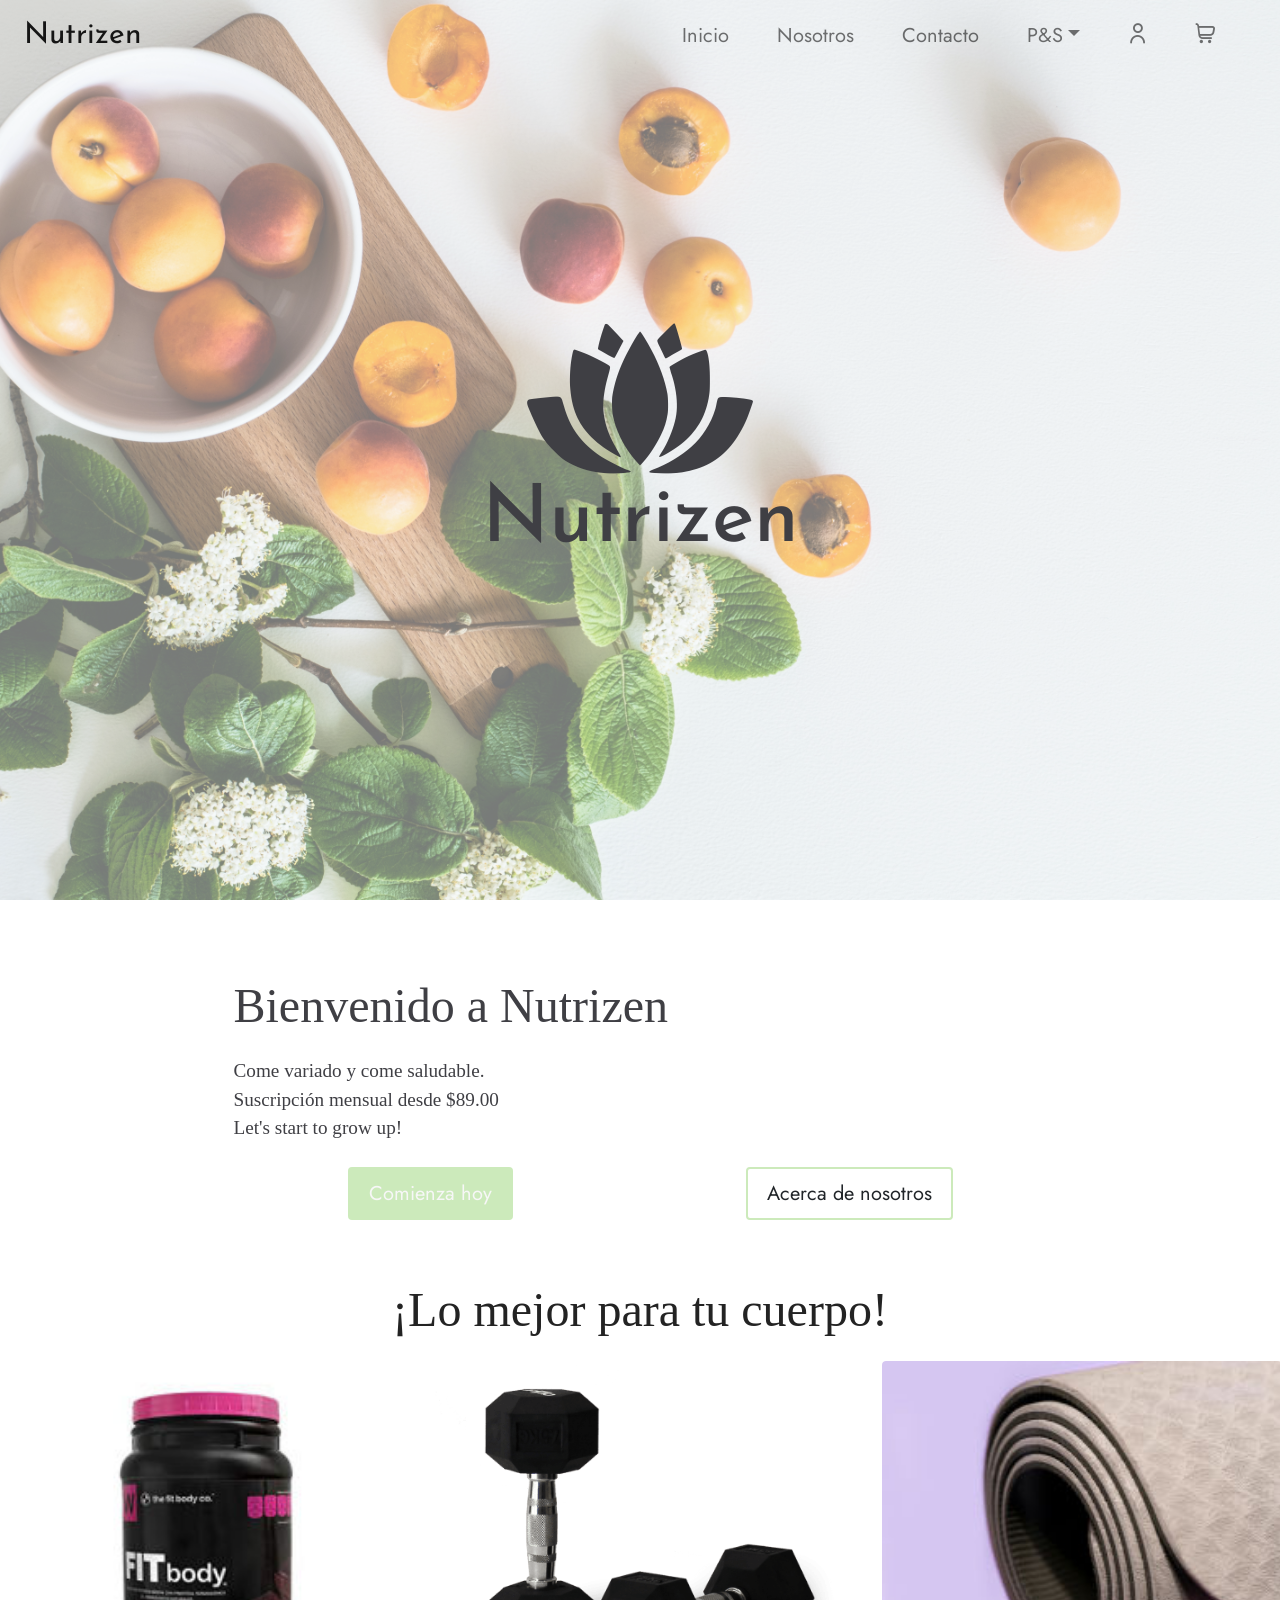
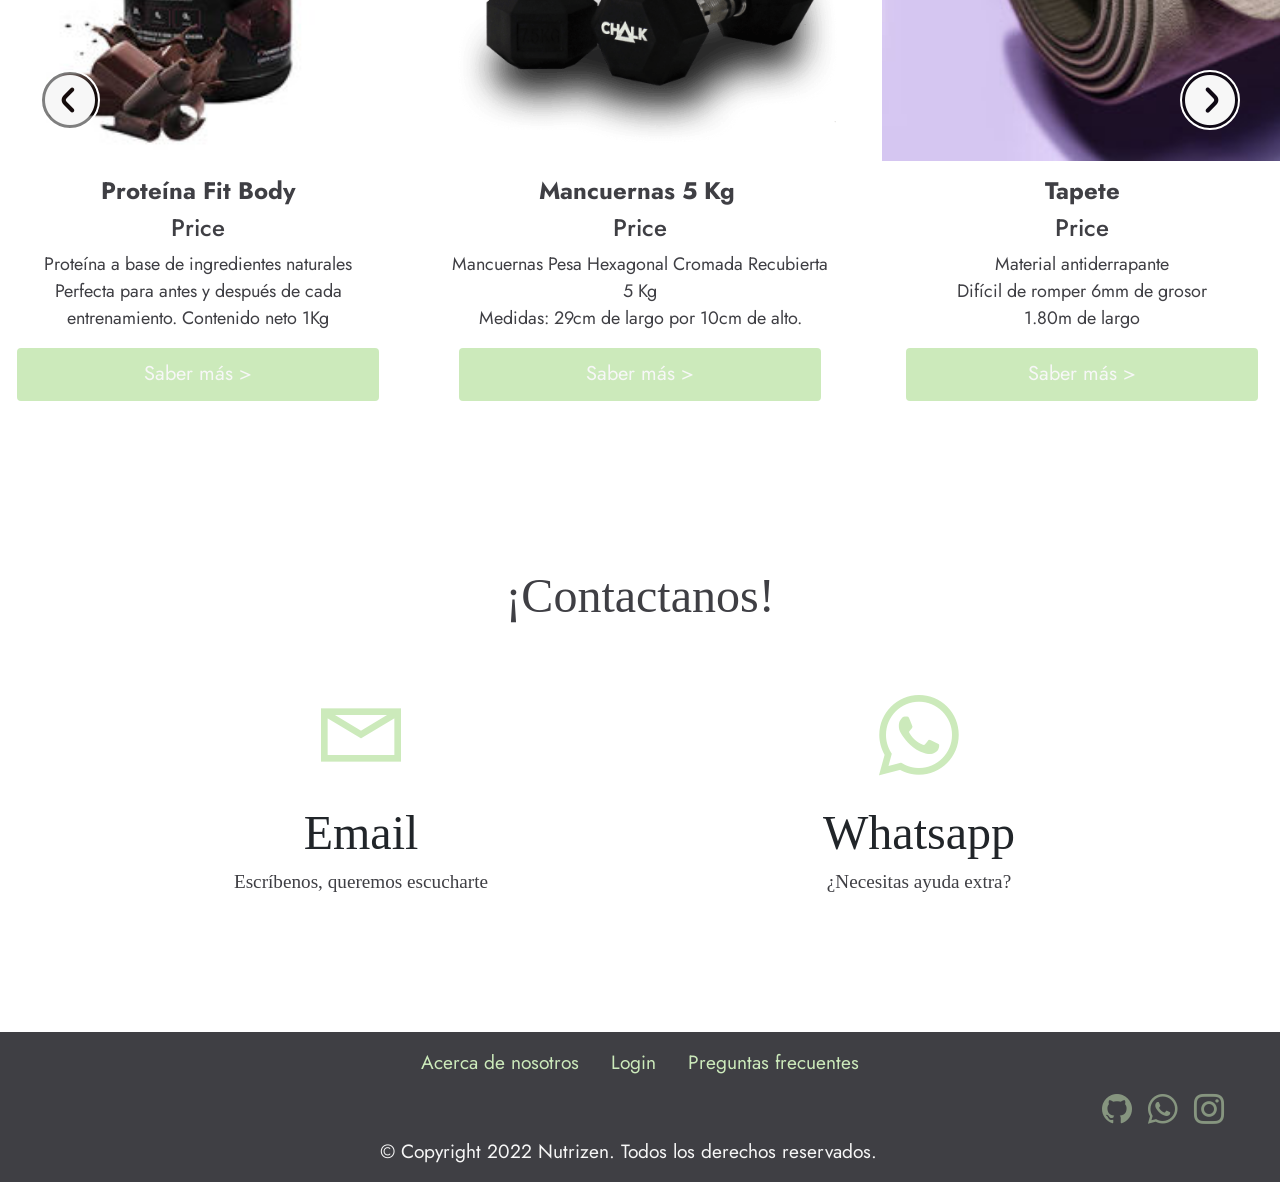
==== commit 2e4f9b52: "Modificacion del index y se agrego el footer" ====
--- a/index.html
+++ b/index.html
@@ -13,24 +13,25 @@
     <!-- Bootstrap CSS -->
     <link href="https://cdn.jsdelivr.net/npm/bootstrap@5.0.2/dist/css/bootstrap.min.css" rel="stylesheet" integrity="sha384-EVSTQN3/azprG1Anm3QDgpJLIm9Nao0Yz1ztcQTwFspd3yD65VohhpuuCOmLASjC" crossorigin="anonymous">
 
-  
-  <title>Inicio</title>
-  <link rel="stylesheet" href="assets/web/assets/mobirise-icons2/mobirise2.css">
-  <link rel="stylesheet" href="assets/bootstrap/css/bootstrap.min.css">
-  <!-- <link rel="stylesheet" href="assets/bootstrap/css/bootstrap-grid.min.css"> -->
-  <!-- <link rel="stylesheet" href="assets/bootstrap/css/bootstrap-reboot.min.css"> -->
-  <link rel="stylesheet" href="assets/parallax/jarallax.css">
-  <link rel="stylesheet" href="assets/animatecss/animate.css">
-  <!-- <link rel="stylesheet" href="assets/dropdown/css/style.css"> -->
-  <link rel="stylesheet" href="assets/socicon/css/styles.css">
-
-  <link rel="stylesheet" href="assets/css/style.css">
-  
-  <!-- <link rel="stylesheet" href="assets/theme/css/style.css"> -->
-
-  <link href="assets/fonts/style.css" rel="stylesheet">
-  <link rel="preload" as="style" href="assets/mobirise/css/mbr-additional.css"><link rel="stylesheet" href="assets/mobirise/css/mbr-additional.css" type="text/css">
-  <link rel="stylesheet" href="assets/css/style.css">
+    
+    <title>Inicio</title>
+    <link rel="stylesheet" href="assets/web/assets/mobirise-icons2/mobirise2.css">
+    <link rel="stylesheet" href="assets/bootstrap/css/bootstrap.min.css">
+    <!-- <link rel="stylesheet" href="assets/bootstrap/css/bootstrap-grid.min.css"> -->
+    <!-- <link rel="stylesheet" href="assets/bootstrap/css/bootstrap-reboot.min.css"> -->
+    <link rel="stylesheet" href="assets/parallax/jarallax.css">
+    <link rel="stylesheet" href="assets/animatecss/animate.css">
+    <!-- <link rel="stylesheet" href="assets/dropdown/css/style.css"> -->
+    <link rel="stylesheet" href="assets/socicon/css/styles.css">
+
+    <link rel="stylesheet" href="assets/css/style.css">
+    
+    <!-- <link rel="stylesheet" href="assets/theme/css/style.css"> -->
+
+    <link href="assets/fonts/style.css" rel="stylesheet">
+    <link rel="preload" as="style" href="assets/mobirise/css/mbr-additional.css">
+    <link rel="stylesheet" href="assets/mobirise/css/mbr-additional.css" type="text/css">
+    <link rel="stylesheet" href="assets/css/style.css">
     <link rel="stylesheet" href="assets/css/icons.css">
 
     <!-- Fonts -->
@@ -111,7 +112,7 @@
 
 <!-- <section data-bs-version="5.1" class="header1 cid-s48MCQYojq mbr-fullscreen mbr-parallax-background" id="header1-f"> -->
 
-    
+
 
     <!-- <div class="mbr-overlay" style="opacity: 0.6; background-color: rgb(255, 255, 255);"></div> -->
 
@@ -126,21 +127,22 @@
 
 </section>
 
+
 <section data-bs-version="5.1" class="content1 cid-s48udlf8KU" id="content1-8">
     
     <div class="container">
         <div class="row justify-content-center">
             <div class="title col-12 col-md-9">
-                <h3 class="mbr-section-title mbr-fonts-style text-center mb-4 display-2"><p><strong>Bienvenido a Nutrizen</strong></p></h3>
-                <div class="d-flex justify-content-center">
+                <h3 class="mbr-section-title mbr-fonts-style  mb-4 display-2"><p><strong>Bienvenido a Nutrizen</strong></p></h3>
+                <div class="d-flex justify-content">
                 <h4 class="mbr-section-subtitle mbr-fonts-style mb-4 display-7">Come variado y come saludable.<br>Suscripción mensual desde $89.00<br>Let's start to grow up!</h4>
                 </div>
                 <div class="row text-center">
                     <div class="col">
-                    <a class="btn bottom-style" href="#">Comienza hoy</a>
+                    <a class="btn index-buttom-dos" href="#">Comienza hoy</a>
                     </div>
                     <div class="col">
-                        <a class="btn bottom-style" href="aboutus.html">Acerca de nosotros</a>
+                        <a class="btn index-buttom" href="aboutus.html">Acerca de nosotros</a>
                     </div>
                 </div>
             </div>
@@ -153,7 +155,7 @@
     
     <div class="position-relative">
         <div class="mbr-section-head">
-            <h4 class="mbr-section-title mbr-fonts-style text-center mb-0 display-2"><strong>Lo mejor para tu cuerpo!</strong></h4>
+            <h4 class="mbr-section-title mbr-fonts-style text-center mb-0 display-2"><strong>¡Lo mejor para tu cuerpo!</strong></h4>
             
         </div>
         <div class="embla mt-4" data-skip-snaps="true" data-align="center" data-contain-scroll="trimSnaps" data-loop="true" data-auto-play="true" data-auto-play-interval="5" data-draggable="true">
@@ -167,19 +169,19 @@
                         
                             <!-- producto 1 -->
                             <div class="" data-aos="fade-up" data-aos-duration="2000" style="padding-bottom: 25px;">
-                                <div class="card card-style jost border border-0">
+                                <div class="card card-style jost border border-0 text-center">
                                     <div>
                                         <img src="assets/images/mancuerna-494x494.png" class="card-img-top" alt="mario_valdes" />
                                     </div>
                                     <div class="card-body">
                                         <h4 class="card-title text-justify"><b>Mancuernas 5 Kg&nbsp;</b></h4>
                                         <h4>Price</h4>
-                                        <p class="card-text text-justify" style="font-size: 18px;">
+                                        <p class="card-text" style="font-size: 18px;">
                                             Mancuernas Pesa Hexagonal Cromada Recubierta 5 Kg<br>Medidas: 29cm de largo por 10cm de alto.
                                         </p>
                                     </div>
                                     <div class="networks-style container">
-                                        <a href="products.html" class="btn bottom-style" target="_blank">Saber mas &gt;</a>
+                                        <a href="products.html" class="btn bottom-style" target="_blank">Saber más &gt;</a>
                                     </div>
                                 </div>
                             </div>
@@ -191,19 +193,19 @@
 
                             <!-- producto 2 -->
                             <div class="" data-aos="fade-up" data-aos-duration="2000" style="padding-bottom: 25px;">
-                                <div class="card card-style jost border border-0">
+                                <div class="card card-style jost border border-0 text-center">
                                     <div>
                                         <img src="assets/images/tapete-245x245.jpg" class="card-img-top" alt="mario_valdes" />
                                     </div>
                                     <div class="card-body">
-                                        <h4 class="card-title text-justify"><b>Tapete</b></h4>
+                                        <h4 class="card-title"><b>Tapete</b></h4>
                                         <h4>Price</h4>
-                                        <p class="card-text text-justify" style="font-size: 18px;">
+                                        <p class="card-text text-center" style="font-size: 18px;">
                                             Material antiderrapante<br>Difícil de romper 6mm de grosor<br>1.80m de largo
                                         </p>
                                     </div>
                                     <div class="networks-style container">
-                                        <a href="products.html" class="btn bottom-style" target="_blank">Saber mas &gt;</a>
+                                        <a href="products.html" class="btn bottom-style" target="_blank">Saber más &gt;</a>
                                     </div>
                                 </div>
                             </div>
@@ -215,21 +217,21 @@
 
                             <!-- producto 3 -->
                             <div class="" data-aos="fade-up" data-aos-duration="2000" style="padding-bottom: 25px;">
-                                <div class="card card-style jost border border-0">
+                                <div class="card card-style jost border border-0 text-center">
                                     <div>
                                         <img src="assets/images/plan-245x245.png" class="card-img-top" alt="mario_valdes" />
                                     </div>
                                     <div class="card-body">
-                                        <h4 class="card-title text-justify"><b>Home Guide + Plan alimenticio</b></h4>
+                                        <h4 class="card-title"><b>Home Guide + Plan alimenticio</b></h4>
                                         <h4>Price</h4>
-                                        <p class="card-text text-justify" style="font-size: 18px;">
+                                        <p class="card-text" style="font-size: 18px;">
                                             8 semanas de rutinas en casa para tonificación de cuerpo completo
                                             <br>
                                             Comienza ya.
                                         </p>
                                     </div>
                                     <div class="networks-style container">
-                                        <a href="products.html" class="btn bottom-style" target="_blank">Saber mas &gt;</a>
+                                        <a href="products.html" class="btn bottom-style" target="_blank">Saber más &gt;</a>
                                     </div>
                                 </div>
                             </div>
@@ -241,19 +243,19 @@
                         
                             <!-- producto 4 -->
                             <div class="" data-aos="fade-up" data-aos-duration="2000" style="padding-bottom: 25px;">
-                                <div class="card card-style jost border border-0">
+                                <div class="card card-style jost border border-0 text-center">
                                     <div>
                                         <img src="assets/images/proteina-245x245.jpg" class="card-img-top" alt="mario_valdes" />
                                     </div>
                                     <div class="card-body">
                                         <h4 class="card-title text-justify"><b>Proteína Fit Body</b></h4>
                                         <h4>Price</h4>
-                                        <p class="card-text text-justify" style="font-size: 18px;">
+                                        <p class="card-text" style="font-size: 18px;">
                                             Proteína a base de ingredientes naturales<br>Perfecta para antes y después de cada entrenamiento. Contenido neto 1Kg
                                         </p>
                                     </div>
                                     <div class="networks-style container">
-                                        <a href="products.html" class="btn bottom-style" target="_blank">Saber mas &gt;</a>
+                                        <a href="products.html" class="btn bottom-style" target="_blank">Saber más &gt;</a>
                                     </div>
                                 </div>
                             </div>
@@ -263,11 +265,11 @@
                 </div>
             </div>
             <button class="embla__button embla__button--prev">
-                <span class="mobi-mbri mobi-mbri-arrow-prev mbr-iconfont" aria-hidden="true"></span>
+                <span class="mobi-mbri icon-angle-circle-left mbr-iconfont icons-carousel" aria-hidden="true"></span>
                 <span class="sr-only visually-hidden visually-hidden">Previous</span>
             </button>
             <button class="embla__button embla__button--next">
-                <span class="mobi-mbri mobi-mbri-arrow-next mbr-iconfont" aria-hidden="true"></span>
+                <span class="mobi-mbri icon-angle-circle-right mbr-iconfont icons-carousel" aria-hidden="true"></span>
                 <span class="sr-only visually-hidden visually-hidden">Next</span>
             </button>
         </div>
@@ -317,53 +319,9 @@
     </div>
 </section>
 
-<section data-bs-version="5.1" class="footer3 cid-sWO6CxF5GT mbr-reveal" once="footers" id="footer3-1j">
-
-    
-
-    
-
-    <div class="container-fluid" >
-        <div class="media-container-row align-center">
-            <div class="row">
-                <ul class="foot-menu">
-                    <li class="foot-menu-item mbr-fonts-style display-7">
-                        <a class="a-style-inverse" href="aboutus.html">Acerca de nosotros</a>
-                    </li>
-                    <li class="foot-menu-item mbr-fonts-style display-7"><a href="#" class="a-style-inverse">Login</a>
-                    </li>
-                    <li class="foot-menu-item mbr-fonts-style display-7"><a href="contact.html" class="a-style-inverse">Preguntas frecuentes</a>
-                    </li>
-                </ul>
-            </div>
-            <div class="row social-row">
-                <div class="social-list align-right pb-2">
-                    
-                    <div class="soc-item">
-                            <a class="a-style-inverse" href="https://github.com/NutriZen?tab=repositories" target="_blank">
-                                <span class="icon-github" style="font-size: 30px;"></span>
-                            </a>
-                    </div>
-                    <div class="soc-item">
-                            <a class="a-style-inverse" href="https://wa.me/3310211781">
-                                <span class="icon-whatsapp" style="font-size: 30px;"></span>
-                            </a>
-                    </div>
-                    <div class="soc-item">
-                            <a class="a-style-inverse" href="https://www.instagram.com/?hl=es-la" target="_blank">
-                                <span class="icon-instagram" style="font-size: 30px;"></span>
-                            </a>
-                        
-                    </div>
-                </div>
-            </div>
-            <div class="row row-copirayt">
-                <p class="mbr-text mb-0 mbr-fonts-style mbr-white text-center display-7">
-                    © Copyright 2022 Nutrizen. Todos los derechos reservados.</p>
-            </div>
-        </div>
-    </div>
-</section>
+    <!-- Footer -->
+    <div id="footerSection"></div>
+    <!-- Footer -->
 
 <!-- <section style="background-color: #fff; font-family: -apple-system, BlinkMacSystemFont, 'Segoe UI', 'Roboto', 'Helvetica Neue', Arial, sans-serif; color:#aaa; font-size:12px; padding: 0; align-items: center; display: flex;"><a href="https://mobirise.site/f" style="flex: 1 1; height: 3rem; padding-left: 1rem;"></a><p style="flex: 0 0 auto; margin:0; padding-right:1rem;">Set up your own <a href="https://mobirise.site/y" style="color:#aaa;">website</a> with Mobirise</p></section> -->
 <!-- <script src="assets/bootstrap/js/bootstrap.bundle.min.js"></script>   -->
@@ -373,13 +331,12 @@
 
 <script src="assets/embla/embla.min.js"></script>  
 <script src="assets/embla/script.js"></script>
-
-<!-- <script src="assets/dropdown/js/navbar-dropdown.js"></script> -->
+<script src="assets/dropdown/js/navbar-dropdown.js"></script>
 <!-- <script src="assets/theme/js/script.js"></script>   -->
   
   
- <!-- <div id="scrollToTop" class="scrollToTop mbr-arrow-up"><a style="text-align: center;"><i class="mbr-arrow-up-icon mbr-arrow-up-icon-cm cm-icon cm-icon-smallarrow-up"></i></a></div>
-    <input name="animation" type="hidden"> -->
+ <div id="scrollToTop" class="scrollToTop mbr-arrow-up"><a style="text-align: center;"><i class="mbr-arrow-up-icon mbr-arrow-up-icon-cm cm-icon cm-icon-smallarrow-up"></i></a></div>
+    <input name="animation" type="hidden">
 
         <!-- Option 1: Bootstrap Bundle with Popper -->
         <script src="https://cdn.jsdelivr.net/npm/bootstrap@5.0.2/dist/js/bootstrap.bundle.min.js" integrity="sha384-MrcW6ZMFYlzcLA8Nl+NtUVF0sA7MsXsP1UyJoMp4YLEuNSfAP+JcXn/tWtIaxVXM" crossorigin="anonymous"></script>
@@ -391,6 +348,10 @@
      <!-- Modal User -->
          <script src="assets/js/modaluser.js"></script>
      <!-- /Modal User -->
+
+    <!-- Footer Script -->
+        <script src="assets/js/footer.js"></script>
+    <!-- Footer Script -->
 
      <script src="assets/js/navbar.js"></script>
 
--- a/assets/css/style.css
+++ b/assets/css/style.css
@@ -105,7 +105,8 @@
 }
 .bottom-style:hover{
     background-color: #F7F7F7;
-    color: #3F3F44;
+    color: #CCEABB;
+    border: solid 2px #CCEABB;
 }
 .bottom-style:focus{
     outline: none;
@@ -116,6 +117,10 @@
 .form-style{
     background-color: white;
     width: 100%;
+    border-top: none;
+    border-left: none;
+    border-right: none;
+    border-bottom: solid 2px #3F3F44;
 }
 .form-style:focus{
     outline: none;
@@ -173,4 +178,49 @@
     color: #F7F7F7;
 }
 
-
+/* Botones de index */
+.index-buttom {
+    border: solid 2px #CCEABB;
+    font-size: 20px;
+}
+.index-buttom:hover{
+    border: solid 2px #3F3F44;
+    font-size: 20px;
+    color: #CCEABB;
+}
+.index-buttom:focus{
+    outline: none;
+    box-shadow: none;
+}
+
+.index-buttom-dos {
+    background-color: #CCEABB;
+    font-size: 20px;
+    color: #F7F7F7;
+}
+.index-buttom-dos:hover{
+    border: solid 2px #CCEABB;
+    font-size: 20px;
+    background-color: #F7F7F7;
+    color: #CCEABB;
+}
+.index-buttom-dos:focus{
+    outline: none;
+    box-shadow: none;
+}
+
+/* Iconos carrusel index */
+.icons-carousel{
+    font-size: 50px;
+    color: #F7F7F7;
+}
+.icons-carousel:hover{
+    color: #CCEABB;
+}
+
+
+/* SweetAlerts */
+.swal-text{
+    font-family: 'Jost', sans-serif;
+    font-size: 20px;
+}
--- a/assets/mobirise/css/mbr-additional.css
+++ b/assets/mobirise/css/mbr-additional.css
@@ -603,8 +603,9 @@
 }
 .form-control:hover,
 .form-control:focus {
-  box-shadow: rgba(0, 0, 0, 0.07) 0px 1px 1px 0px, rgba(0, 0, 0, 0.07) 0px 1px 3px 0px, rgba(0, 0, 0, 0.03) 0px 0px 0px 1px;
-  border-color: #6592e6 !important;
+  /* box-shadow: rgba(0, 0, 0, 0.07) 0px 1px 1px 0px, rgba(0, 0, 0, 0.07) 0px 1px 3px 0px, rgba(0, 0, 0, 0.03) 0px 0px 0px 1px; */
+  border-color: #CCEABB !important;
+
 }
 .form-control:-webkit-input-placeholder {
   font-family: 'JosefinSans-VariableFont_wght';
--- a/assets/mobirise/css/mbr-additional.css
+++ b/assets/mobirise/css/mbr-additional.css
@@ -603,8 +603,9 @@
 }
 .form-control:hover,
 .form-control:focus {
-  box-shadow: rgba(0, 0, 0, 0.07) 0px 1px 1px 0px, rgba(0, 0, 0, 0.07) 0px 1px 3px 0px, rgba(0, 0, 0, 0.03) 0px 0px 0px 1px;
-  border-color: #6592e6 !important;
+  /* box-shadow: rgba(0, 0, 0, 0.07) 0px 1px 1px 0px, rgba(0, 0, 0, 0.07) 0px 1px 3px 0px, rgba(0, 0, 0, 0.03) 0px 0px 0px 1px; */
+  border-color: #CCEABB !important;
+
 }
 .form-control:-webkit-input-placeholder {
   font-family: 'JosefinSans-VariableFont_wght';
--- a/assets/css/style.css
+++ b/assets/css/style.css
@@ -105,7 +105,8 @@
 }
 .bottom-style:hover{
     background-color: #F7F7F7;
-    color: #3F3F44;
+    color: #CCEABB;
+    border: solid 2px #CCEABB;
 }
 .bottom-style:focus{
     outline: none;
@@ -116,6 +117,10 @@
 .form-style{
     background-color: white;
     width: 100%;
+    border-top: none;
+    border-left: none;
+    border-right: none;
+    border-bottom: solid 2px #3F3F44;
 }
 .form-style:focus{
     outline: none;
@@ -173,4 +178,49 @@
     color: #F7F7F7;
 }
 
-
+/* Botones de index */
+.index-buttom {
+    border: solid 2px #CCEABB;
+    font-size: 20px;
+}
+.index-buttom:hover{
+    border: solid 2px #3F3F44;
+    font-size: 20px;
+    color: #CCEABB;
+}
+.index-buttom:focus{
+    outline: none;
+    box-shadow: none;
+}
+
+.index-buttom-dos {
+    background-color: #CCEABB;
+    font-size: 20px;
+    color: #F7F7F7;
+}
+.index-buttom-dos:hover{
+    border: solid 2px #CCEABB;
+    font-size: 20px;
+    background-color: #F7F7F7;
+    color: #CCEABB;
+}
+.index-buttom-dos:focus{
+    outline: none;
+    box-shadow: none;
+}
+
+/* Iconos carrusel index */
+.icons-carousel{
+    font-size: 50px;
+    color: #F7F7F7;
+}
+.icons-carousel:hover{
+    color: #CCEABB;
+}
+
+
+/* SweetAlerts */
+.swal-text{
+    font-family: 'Jost', sans-serif;
+    font-size: 20px;
+}
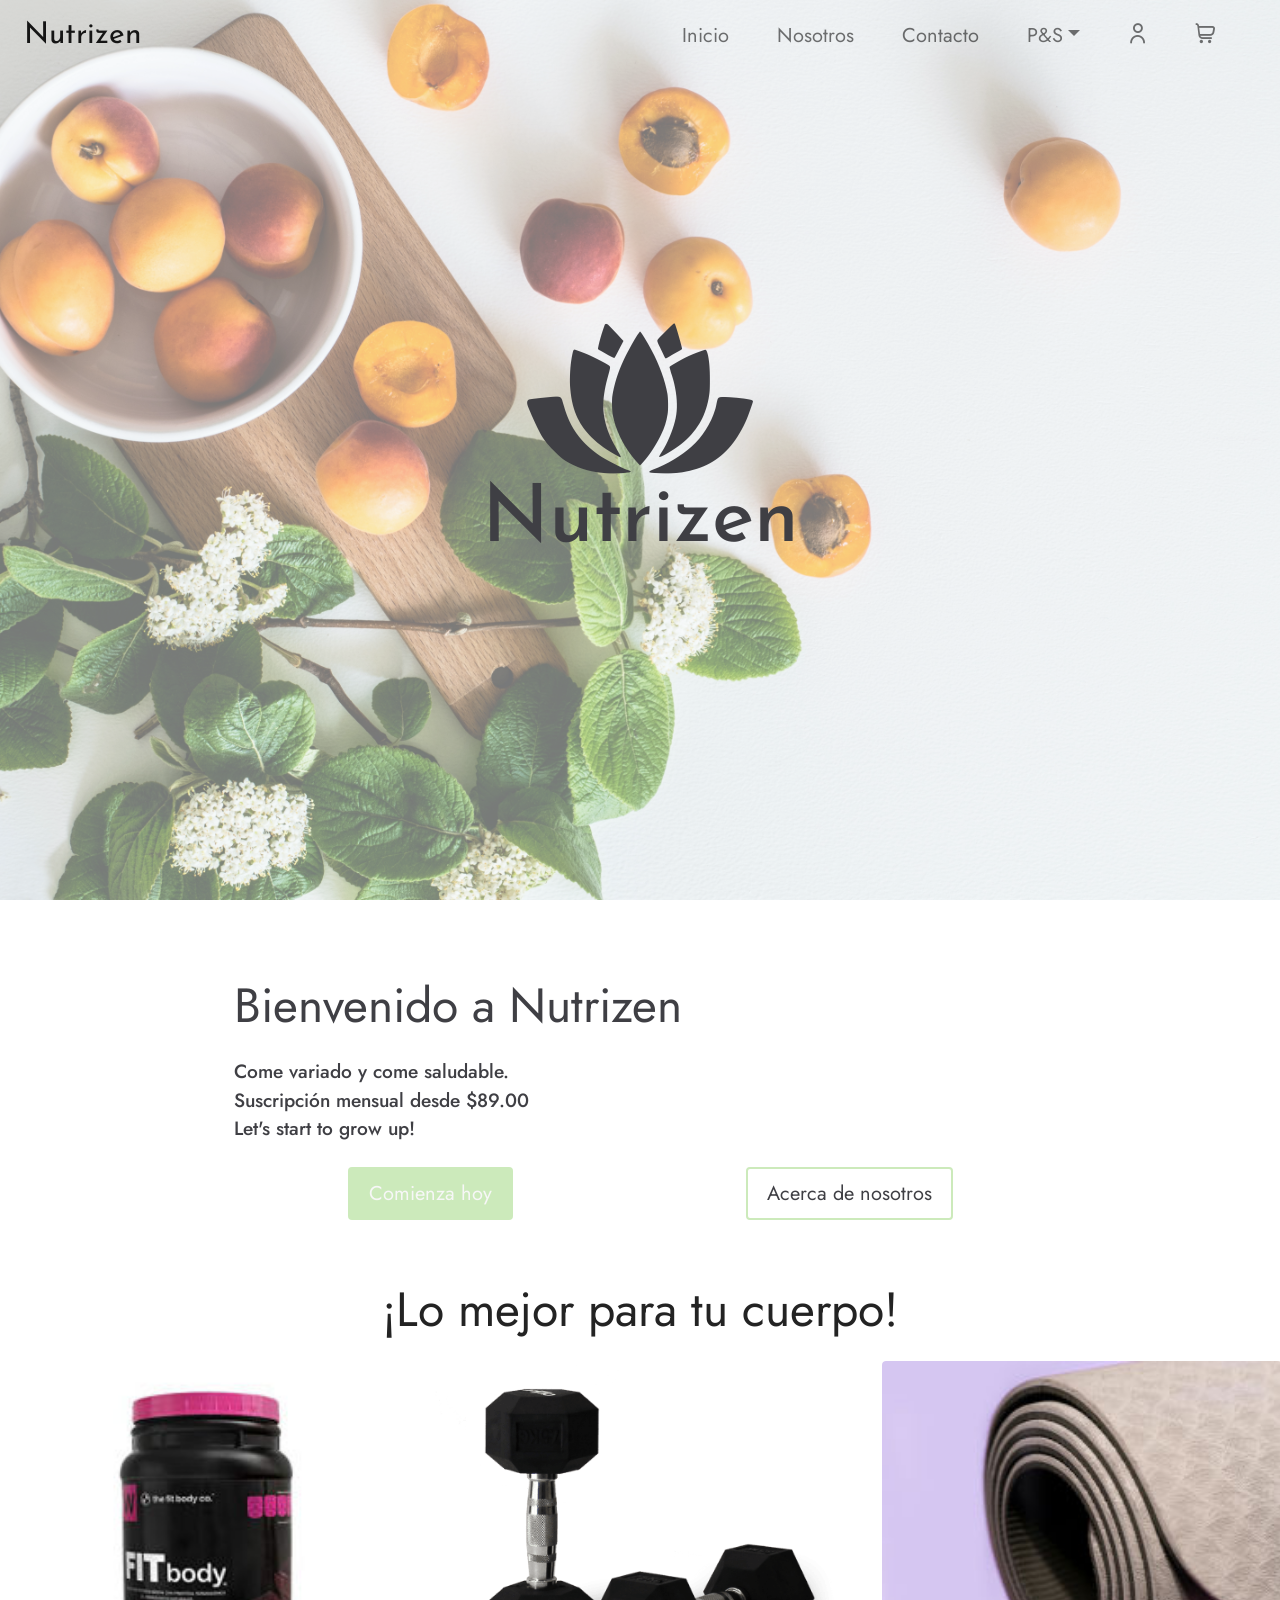
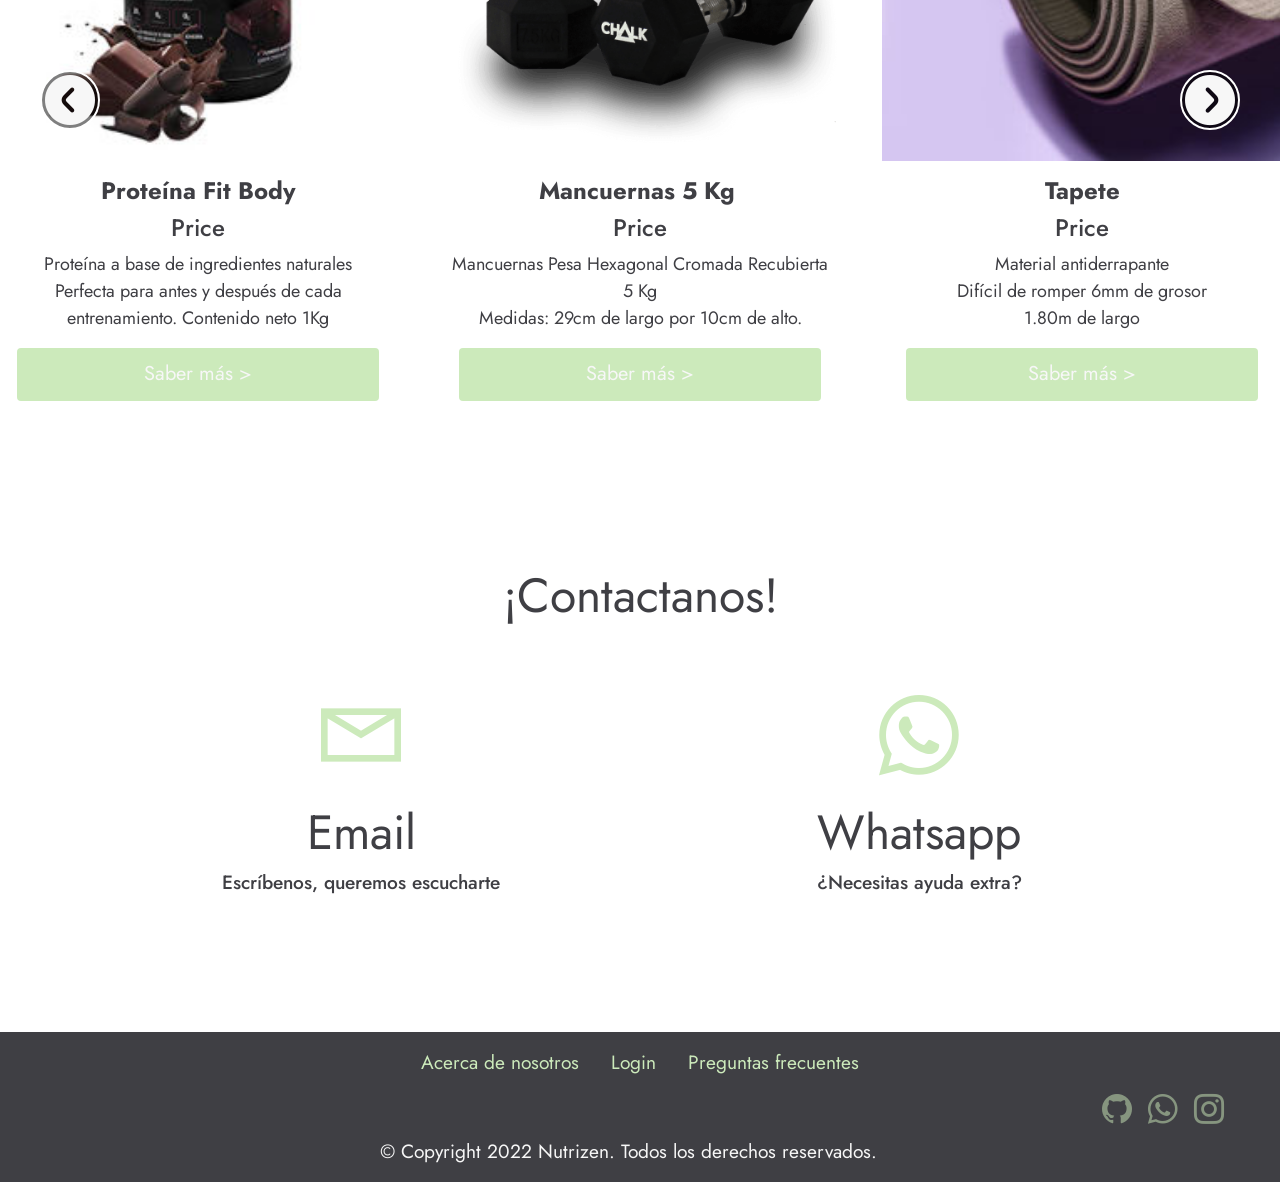
==== commit 2c08c4de: "Se agrego validacion de formularios, se creo la pagina de inicio de sesion y de registro" ====
--- a/index.html
+++ b/index.html
@@ -133,16 +133,16 @@
     <div class="container">
         <div class="row justify-content-center">
             <div class="title col-12 col-md-9">
-                <h3 class="mbr-section-title mbr-fonts-style  mb-4 display-2"><p><strong>Bienvenido a Nutrizen</strong></p></h3>
+                <h3 class="mbr-section-title mbr-fonts-style jost mb-4 display-2 txt-color-black"><p><strong>Bienvenido a Nutrizen</strong></p></h3>
                 <div class="d-flex justify-content">
-                <h4 class="mbr-section-subtitle mbr-fonts-style mb-4 display-7">Come variado y come saludable.<br>Suscripción mensual desde $89.00<br>Let's start to grow up!</h4>
+                <h4 class="mbr-section-subtitle mbr-fonts-style mb-4 display-7 jost txt-color-black">Come variado y come saludable.<br>Suscripción mensual desde $89.00<br>Let's start to grow up!</h4>
                 </div>
                 <div class="row text-center">
                     <div class="col">
-                    <a class="btn index-buttom-dos" href="#">Comienza hoy</a>
+                    <button class="btn btn-rounded index-buttom-dos" href="#">Comienza hoy</button>
                     </div>
                     <div class="col">
-                        <a class="btn index-buttom" href="aboutus.html">Acerca de nosotros</a>
+                        <a class="btn index-buttom txt-color-black" href="aboutus.html">Acerca de nosotros</a>
                     </div>
                 </div>
             </div>
@@ -155,7 +155,7 @@
     
     <div class="position-relative">
         <div class="mbr-section-head">
-            <h4 class="mbr-section-title mbr-fonts-style text-center mb-0 display-2"><strong>¡Lo mejor para tu cuerpo!</strong></h4>
+            <h4 class="mbr-section-title mbr-fonts-style text-center mb-0 display-2 jost txt-color-black"><strong>¡Lo mejor para tu cuerpo!</strong></h4>
             
         </div>
         <div class="embla mt-4" data-skip-snaps="true" data-align="center" data-contain-scroll="trimSnaps" data-loop="true" data-auto-play="true" data-auto-play-interval="5" data-draggable="true">
@@ -283,7 +283,7 @@
     
     <div class="container">
         <div class="mbr-section-head">
-            <h3 class="mbr-section-title mbr-fonts-style text-center mb-0 display-2">
+            <h3 class="mbr-section-title mbr-fonts-style text-center mb-0 display-2 jost txt-color-black">
                 <strong>¡Contactanos!</strong></h3>
             
         </div>
@@ -294,11 +294,11 @@
                         <div class="image-wrapper">
                             <span class="mbr-iconfont mobi-mbri-letter mobi-mbri" style="color: #CCEABB;"></span>
                         </div>
-                        <h4 class="card-title mbr-fonts-style mb-2 display-2">
+                        <h4 class="card-title mbr-fonts-style mb-2 display-2 jost txt-color-black">
                             <strong>Email</strong>
                         </h4>
                         
-                        <h5 class="link mbr-fonts-style display-7"><a href="contact.html" class="a-style">Escríbenos, queremos escucharte</a></h5>
+                        <h5 class="link mbr-fonts-style display-7 jost txt-color-black"><a href="contact.html" class="a-style">Escríbenos, queremos escucharte</a></h5>
                     </div>
                 </div>
             </div>
@@ -308,10 +308,10 @@
                         <div class="image-wrapper">
                             <span class="mbr-iconfont socicon-whatsapp socicon" style="color: #CCEABB;"></span>
                         </div>
-                        <h4 class="card-title mbr-fonts-style align-center mb-2 display-2">
+                        <h4 class="card-title mbr-fonts-style align-center mb-2 display-2 jost txt-color-black">
                             <strong>Whatsapp</strong></h4>
                         
-                        <h5 class="link mbr-black mbr-fonts-style display-7"><a href="https://wa.me/3310211781" class="a-style">¿Necesitas ayuda extra?</a></h5>
+                        <h5 class="link mbr-black mbr-fonts-style display-7 jost txt-color-black"><a href="https://wa.me/3310211781" class="a-style">¿Necesitas ayuda extra?</a></h5>
                     </div>
                 </div>
             </div>
--- a/assets/css/style.css
+++ b/assets/css/style.css
@@ -1,3 +1,8 @@
+body{
+    background-color: #F7F7F7;
+}
+
+
 /* Fonts de la pagina */
 .josefin-sans{
     font-family: 'Josefin Sans', sans-serif;
@@ -224,3 +229,8 @@
     font-family: 'Jost', sans-serif;
     font-size: 20px;
 }
+
+/* BlackColorText */
+.txt-color-black{
+    color: #3F3F44;
+}
--- a/assets/theme/css/style.css
+++ b/assets/theme/css/style.css
@@ -0,0 +1,961 @@
+@charset "UTF-8";
+section {
+  background-color: #ffffff;
+}
+
+body {
+  font-style: normal;
+  line-height: 1.5;
+  font-weight: 400;
+  color: #3F3F44;
+  position: relative;
+}
+
+button {
+  background-color: transparent;
+  border-color: transparent;
+}
+
+section,
+.container,
+.container-fluid {
+  position: relative;
+  word-wrap: break-word;
+}
+
+a.mbr-iconfont:hover {
+  text-decoration: none;
+}
+
+.article .lead p,
+.article .lead ul,
+.article .lead ol,
+.article .lead pre,
+.article .lead blockquote {
+  margin-bottom: 0;
+}
+
+a {
+  font-style: normal;
+  font-weight: 400;
+  cursor: pointer;
+}
+a, a:hover {
+  text-decoration: none;
+}
+
+.mbr-section-title {
+  font-style: normal;
+  line-height: 1.3;
+}
+
+.mbr-section-subtitle {
+  line-height: 1.3;
+}
+
+.mbr-text {
+  font-style: normal;
+  line-height: 1.7;
+}
+
+h1,
+h2,
+h3,
+h4,
+h5,
+h6,
+.display-1,
+.display-2,
+.display-4,
+.display-5,
+.display-7,
+span,
+p,
+a {
+  line-height: 1;
+  word-break: break-word;
+  word-wrap: break-word;
+  font-weight: 400;
+}
+
+b,
+strong {
+  font-weight: bold;
+}
+
+input:-webkit-autofill, input:-webkit-autofill:hover, input:-webkit-autofill:focus, input:-webkit-autofill:active {
+  transition-delay: 9999s;
+  -webkit-transition-property: background-color, color;
+  transition-property: background-color, color;
+}
+
+textarea[type=hidden] {
+  display: none;
+}
+
+section {
+  background-position: 50% 50%;
+  background-repeat: no-repeat;
+  background-size: cover;
+}
+section .mbr-background-video,
+section .mbr-background-video-preview {
+  position: absolute;
+  bottom: 0;
+  left: 0;
+  right: 0;
+  top: 0;
+}
+
+.hidden {
+  visibility: hidden;
+}
+
+.mbr-z-index20 {
+  z-index: 20;
+}
+
+/*! Base colors */
+.mbr-white {
+  color: #ffffff;
+}
+
+.mbr-black {
+  color: #111111;
+}
+
+.mbr-bg-white {
+  background-color: #ffffff;
+}
+
+.mbr-bg-black {
+  background-color: #000000;
+}
+
+/*! Text-aligns */
+.align-left {
+  text-align: left;
+}
+
+.align-center {
+  text-align: center;
+}
+
+.align-right {
+  text-align: right;
+}
+
+/*! Font-weight  */
+.mbr-light {
+  font-weight: 300;
+}
+
+.mbr-regular {
+  font-weight: 400;
+}
+
+.mbr-semibold {
+  font-weight: 500;
+}
+
+.mbr-bold {
+  font-weight: 700;
+}
+
+/*! Media  */
+.media-content {
+  flex-basis: 100%;
+}
+
+.media-container-row {
+  display: flex;
+  flex-direction: row;
+  flex-wrap: wrap;
+  justify-content: center;
+  align-content: center;
+  align-items: start;
+}
+.media-container-row .media-size-item {
+  width: 400px;
+}
+
+.media-container-column {
+  display: flex;
+  flex-direction: column;
+  flex-wrap: wrap;
+  justify-content: center;
+  align-content: center;
+  align-items: stretch;
+}
+.media-container-column > * {
+  width: 100%;
+}
+
+@media (min-width: 992px) {
+  .media-container-row {
+    flex-wrap: nowrap;
+  }
+}
+figure {
+  margin-bottom: 0;
+  overflow: hidden;
+}
+
+figure[mbr-media-size] {
+  transition: width 0.1s;
+}
+
+img,
+iframe {
+  display: block;
+  width: 100%;
+}
+
+.card {
+  background-color: transparent;
+  border: none;
+}
+
+.card-box {
+  width: 100%;
+}
+
+.card-img {
+  text-align: center;
+  flex-shrink: 0;
+  -webkit-flex-shrink: 0;
+}
+
+.media {
+  max-width: 100%;
+  margin: 0 auto;
+}
+
+.mbr-figure {
+  align-self: center;
+}
+
+.media-container > div {
+  max-width: 100%;
+}
+
+.mbr-figure img,
+.card-img img {
+  width: 100%;
+}
+
+@media (max-width: 991px) {
+  .media-size-item {
+    width: auto !important;
+  }
+
+  .media {
+    width: auto;
+  }
+
+  .mbr-figure {
+    width: 100% !important;
+  }
+}
+/*! Buttons */
+.mbr-section-btn {
+  margin-left: -0.6rem;
+  margin-right: -0.6rem;
+  font-size: 0;
+}
+
+.btn {
+  font-weight: 600;
+  border-width: 1px;
+  font-style: normal;
+  margin: 0.6rem 0.6rem;
+  white-space: normal;
+  transition: all 0.2s ease-in-out;
+  display: inline-flex;
+  align-items: center;
+  justify-content: center;
+  word-break: break-word;
+}
+
+.btn-sm {
+  font-weight: 600;
+  letter-spacing: 0px;
+  transition: all 0.3s ease-in-out;
+}
+
+.btn-md {
+  font-weight: 600;
+  letter-spacing: 0px;
+  transition: all 0.3s ease-in-out;
+}
+
+.btn-lg {
+  font-weight: 600;
+  letter-spacing: 0px;
+  transition: all 0.3s ease-in-out;
+}
+
+.btn-form {
+  margin: 0;
+}
+.btn-form:hover {
+  cursor: pointer;
+}
+
+nav .mbr-section-btn {
+  margin-left: 0rem;
+  margin-right: 0rem;
+}
+
+/*! Btn icon margin */
+.btn .mbr-iconfont,
+.btn.btn-sm .mbr-iconfont {
+  order: 1;
+  cursor: pointer;
+  margin-left: 0.5rem;
+  vertical-align: sub;
+}
+
+.btn.btn-md .mbr-iconfont,
+.btn.btn-md .mbr-iconfont {
+  margin-left: 0.8rem;
+}
+
+.mbr-regular {
+  font-weight: 400;
+}
+
+.mbr-semibold {
+  font-weight: 500;
+}
+
+.mbr-bold {
+  font-weight: 700;
+}
+
+[type=submit] {
+  -webkit-appearance: none;
+}
+
+/*! Full-screen */
+.mbr-fullscreen .mbr-overlay {
+  min-height: 100vh;
+}
+
+.mbr-fullscreen {
+  display: flex;
+  display: -moz-flex;
+  display: -ms-flex;
+  display: -o-flex;
+  align-items: center;
+  min-height: 100vh;
+  padding-top: 3rem;
+  padding-bottom: 3rem;
+}
+
+/*! Map */
+.map {
+  height: 25rem;
+  position: relative;
+}
+.map iframe {
+  width: 100%;
+  height: 100%;
+}
+
+/*! Scroll to top arrow */
+.mbr-arrow-up {
+  bottom: 25px;
+  right: 90px;
+  position: fixed;
+  text-align: right;
+  z-index: 5000;
+  color: #ffffff;
+  font-size: 22px;
+}
+
+.mbr-arrow-up a {
+  background: rgba(0, 0, 0, 0.2);
+  border-radius: 50%;
+  color: #fff;
+  display: inline-block;
+  height: 60px;
+  width: 60px;
+  border: 2px solid #fff;
+  outline-style: none !important;
+  position: relative;
+  text-decoration: none;
+  transition: all 0.3s ease-in-out;
+  cursor: pointer;
+  text-align: center;
+}
+.mbr-arrow-up a:hover {
+  background-color: rgba(0, 0, 0, 0.4);
+}
+.mbr-arrow-up a i {
+  line-height: 60px;
+}
+
+.mbr-arrow-up-icon {
+  display: block;
+  color: #fff;
+}
+
+.mbr-arrow-up-icon::before {
+  content: "›";
+  display: inline-block;
+  font-family: serif;
+  font-size: 22px;
+  line-height: 1;
+  font-style: normal;
+  position: relative;
+  top: 6px;
+  left: -4px;
+  transform: rotate(-90deg);
+}
+
+/*! Arrow Down */
+.mbr-arrow {
+  position: absolute;
+  bottom: 45px;
+  left: 50%;
+  width: 60px;
+  height: 60px;
+  cursor: pointer;
+  background-color: rgba(80, 80, 80, 0.5);
+  border-radius: 50%;
+  transform: translateX(-50%);
+}
+@media (max-width: 767px) {
+  .mbr-arrow {
+    display: none;
+  }
+}
+.mbr-arrow > a {
+  display: inline-block;
+  text-decoration: none;
+  outline-style: none;
+  -webkit-animation: arrowdown 1.7s ease-in-out infinite;
+          animation: arrowdown 1.7s ease-in-out infinite;
+  color: #ffffff;
+}
+.mbr-arrow > a > i {
+  position: absolute;
+  top: -2px;
+  left: 15px;
+  font-size: 2rem;
+}
+
+#scrollToTop a i::before {
+  content: "";
+  position: absolute;
+  display: block;
+  border-bottom: 2.5px solid #fff;
+  border-left: 2.5px solid #fff;
+  width: 27.8%;
+  height: 27.8%;
+  left: 50%;
+  top: 51%;
+  transform: translateY(-30%) translateX(-50%) rotate(135deg);
+}
+
+@keyframes arrowdown {
+  0% {
+    transform: translateY(0px);
+  }
+  50% {
+    transform: translateY(-5px);
+  }
+  100% {
+    transform: translateY(0px);
+  }
+}
+@-webkit-keyframes arrowdown {
+  0% {
+    transform: translateY(0px);
+  }
+  50% {
+    transform: translateY(-5px);
+  }
+  100% {
+    transform: translateY(0px);
+  }
+}
+@media (max-width: 500px) {
+  .mbr-arrow-up {
+    left: 0;
+    right: 0;
+    text-align: center;
+  }
+}
+/*Gradients animation*/
+@keyframes gradient-animation {
+  from {
+    background-position: 0% 100%;
+    -webkit-animation-timing-function: ease-in-out;
+            animation-timing-function: ease-in-out;
+  }
+  to {
+    background-position: 100% 0%;
+    -webkit-animation-timing-function: ease-in-out;
+            animation-timing-function: ease-in-out;
+  }
+}
+@-webkit-keyframes gradient-animation {
+  from {
+    background-position: 0% 100%;
+    -webkit-animation-timing-function: ease-in-out;
+            animation-timing-function: ease-in-out;
+  }
+  to {
+    background-position: 100% 0%;
+    -webkit-animation-timing-function: ease-in-out;
+            animation-timing-function: ease-in-out;
+  }
+}
+.bg-gradient {
+  background-size: 200% 200%;
+  animation: gradient-animation 5s infinite alternate;
+  -webkit-animation: gradient-animation 5s infinite alternate;
+}
+
+.menu .navbar-brand {
+  display: -webkit-flex;
+}
+.menu .navbar-brand span {
+  display: flex;
+  display: -webkit-flex;
+}
+.menu .navbar-brand .navbar-caption-wrap {
+  display: -webkit-flex;
+}
+.menu .navbar-brand .navbar-logo img {
+  display: -webkit-flex;
+  width: auto;
+}
+@media (min-width: 768px) and (max-width: 991px) {
+  .menu .navbar-toggleable-sm .navbar-nav {
+    display: -ms-flexbox;
+  }
+}
+@media (max-width: 991px) {
+  .menu .navbar-collapse {
+    max-height: 93.5vh;
+  }
+  .menu .navbar-collapse.show {
+    overflow: auto;
+  }
+}
+@media (min-width: 992px) {
+  .menu .navbar-nav.nav-dropdown {
+    display: -webkit-flex;
+  }
+  .menu .navbar-toggleable-sm .navbar-collapse {
+    display: -webkit-flex !important;
+  }
+  .menu .collapsed .navbar-collapse {
+    max-height: 93.5vh;
+  }
+  .menu .collapsed .navbar-collapse.show {
+    overflow: auto;
+  }
+}
+@media (max-width: 767px) {
+  .menu .navbar-collapse {
+    max-height: 80vh;
+  }
+}
+
+.nav-link .mbr-iconfont {
+  margin-right: 0.5rem;
+}
+
+.navbar {
+  display: -webkit-flex;
+  -webkit-flex-wrap: wrap;
+  -webkit-align-items: center;
+  -webkit-justify-content: space-between;
+}
+
+.navbar-collapse {
+  -webkit-flex-basis: 100%;
+  -webkit-flex-grow: 1;
+  -webkit-align-items: center;
+}
+
+.nav-dropdown .link {
+  padding: 0.667em 1.667em !important;
+  margin: 0 !important;
+}
+
+.nav {
+  display: -webkit-flex;
+  -webkit-flex-wrap: wrap;
+}
+
+.row {
+  display: -webkit-flex;
+  -webkit-flex-wrap: wrap;
+}
+
+.justify-content-center {
+  -webkit-justify-content: center;
+}
+
+.form-inline {
+  display: -webkit-flex;
+}
+
+.card-wrapper {
+  -webkit-flex: 1;
+}
+
+.carousel-control {
+  z-index: 10;
+  display: -webkit-flex;
+}
+
+.carousel-controls {
+  display: -webkit-flex;
+}
+
+.media {
+  display: -webkit-flex;
+}
+
+.form-group:focus {
+  outline: none;
+}
+
+.jq-selectbox__select {
+  padding: 7px 0;
+  position: relative;
+}
+
+.jq-selectbox__dropdown {
+  overflow: hidden;
+  border-radius: 10px;
+  position: absolute;
+  top: 100%;
+  left: 0 !important;
+  width: 100% !important;
+}
+
+.jq-selectbox__trigger-arrow {
+  right: 0;
+  transform: translateY(-50%);
+}
+
+.jq-selectbox li {
+  padding: 1.07em 0.5em;
+}
+
+input[type=range] {
+  padding-left: 0 !important;
+  padding-right: 0 !important;
+}
+
+.modal-dialog,
+.modal-content {
+  height: 100%;
+}
+
+.modal-dialog .carousel-inner {
+  height: calc(100vh - 1.75rem);
+}
+@media (max-width: 575px) {
+  .modal-dialog .carousel-inner {
+    height: calc(100vh - 1rem);
+  }
+}
+
+.carousel-item {
+  text-align: center;
+}
+
+.carousel-item img {
+  margin: auto;
+}
+
+.navbar-toggler {
+  align-self: flex-start;
+  padding: 0.25rem 0.75rem;
+  font-size: 1.25rem;
+  line-height: 1;
+  background: transparent;
+  border: 1px solid transparent;
+  border-radius: 0.25rem;
+}
+
+.navbar-toggler:focus,
+.navbar-toggler:hover {
+  text-decoration: none;
+  box-shadow: none;
+}
+
+.navbar-toggler-icon {
+  display: inline-block;
+  width: 1.5em;
+  height: 1.5em;
+  vertical-align: middle;
+  content: "";
+  background: no-repeat center center;
+  background-size: 100% 100%;
+}
+
+.navbar-toggler-left {
+  position: absolute;
+  left: 1rem;
+}
+
+.navbar-toggler-right {
+  position: absolute;
+  right: 1rem;
+}
+
+.card-img {
+  width: auto;
+}
+
+.menu .navbar.collapsed:not(.beta-menu) {
+  flex-direction: column;
+}
+
+.carousel-item.active,
+.carousel-item-next,
+.carousel-item-prev {
+  display: flex;
+}
+
+.note-air-layout .dropup .dropdown-menu,
+.note-air-layout .navbar-fixed-bottom .dropdown .dropdown-menu {
+  bottom: initial !important;
+}
+
+html,
+body {
+  height: auto;
+  min-height: 100vh;
+}
+
+.dropup .dropdown-toggle::after {
+  display: none;
+}
+
+.form-asterisk {
+  font-family: initial;
+  position: absolute;
+  top: -2px;
+  font-weight: normal;
+}
+
+.form-control-label {
+  position: relative;
+  cursor: pointer;
+  margin-bottom: 0.357em;
+  padding: 0;
+}
+
+.alert {
+  color: #ffffff;
+  border-radius: 0;
+  border: 0;
+  font-size: 1.1rem;
+  line-height: 1.5;
+  margin-bottom: 1.875rem;
+  padding: 1.25rem;
+  position: relative;
+  text-align: center;
+}
+.alert.alert-form::after {
+  background-color: inherit;
+  bottom: -7px;
+  content: "";
+  display: block;
+  height: 14px;
+  left: 50%;
+  margin-left: -7px;
+  position: absolute;
+  transform: rotate(45deg);
+  width: 14px;
+}
+
+.form-control {
+  background-color: #ffffff;
+  background-clip: border-box;
+  color: #232323;
+  line-height: 1rem !important;
+  height: auto;
+  padding: 0.6rem 1.2rem;
+  transition: border-color 0.25s ease 0s;
+  border: 1px solid transparent !important;
+  border-radius: 4px;
+  box-shadow: rgba(0, 0, 0, 0.07) 0px 1px 1px 0px, rgba(0, 0, 0, 0.07) 0px 1px 3px 0px, rgba(0, 0, 0, 0.03) 0px 0px 0px 1px;
+}
+.form-active .form-control:invalid {
+  border-color: red;
+}
+
+form .row {
+  margin-left: -0.6rem;
+  margin-right: -0.6rem;
+}
+form .row [class*=col] {
+  padding-left: 0.6rem;
+  padding-right: 0.6rem;
+}
+
+form .mbr-section-btn {
+  margin: 0;
+  padding-left: 0.6rem;
+  padding-right: 0.6rem;
+}
+
+form .btn {
+  display: flex;
+  padding: 0.6rem 1.2rem;
+  margin: 0;
+}
+
+form .form-check-input {
+  margin-top: 0.5;
+}
+
+textarea.form-control {
+  line-height: 1.5rem !important;
+}
+
+.form-group {
+  margin-bottom: 1.2rem;
+}
+
+.form-control,
+form .btn {
+  min-height: 48px;
+}
+
+.gdpr-block label span.textGDPR input[name=gdpr] {
+  top: 7px;
+}
+
+.form-control:focus {
+  box-shadow: none;
+}
+
+:focus {
+  outline: none;
+}
+
+.mbr-overlay {
+  background-color: #000;
+  bottom: 0;
+  left: 0;
+  opacity: 0.5;
+  position: absolute;
+  right: 0;
+  top: 0;
+  z-index: 0;
+  pointer-events: none;
+}
+
+blockquote {
+  font-style: italic;
+  padding: 3rem;
+  font-size: 1.09rem;
+  position: relative;
+  border-left: 3px solid;
+}
+
+ul,
+ol,
+pre,
+blockquote {
+  margin-bottom: 2.3125rem;
+}
+
+.mt-4 {
+  margin-top: 2rem !important;
+}
+
+.mb-4 {
+  margin-bottom: 2rem !important;
+}
+
+@media (min-width: 992px) {
+  .container {
+    padding-left: 16px;
+    padding-right: 16px;
+  }
+
+  .row {
+    margin-left: -16px;
+    margin-right: -16px;
+  }
+  .row > [class*=col] {
+    padding-left: 16px;
+    padding-right: 16px;
+  }
+}
+@media (min-width: 768px) {
+  .container-fluid {
+    padding-left: 32px;
+    padding-right: 32px;
+  }
+}
+@media (min-width: 768px) and (max-width: 991px) {
+  .mbr-container {
+    padding-left: 32px;
+    padding-right: 32px;
+  }
+}
+@media (max-width: 767px) {
+  .mbr-container {
+    padding-left: 16px;
+    padding-right: 16px;
+  }
+}
+.card-wrapper,
+.item-wrapper {
+  overflow: hidden;
+}
+
+.app-video-wrapper > img {
+  opacity: 1;
+}
+
+.item {
+  position: relative;
+}
+
+.dropdown-menu .dropdown-menu {
+  left: 100%;
+}
+
+.dropdown-item + .dropdown-menu {
+  display: none;
+}
+
+.dropdown-item:hover + .dropdown-menu,
+.dropdown-menu:hover {
+  display: block;
+}
+
+@media (min-aspect-ratio: 16/9) {
+  .mbr-video-foreground {
+    height: 300% !important;
+    top: -100% !important;
+  }
+}
+@media (max-aspect-ratio: 16/9) {
+  .mbr-video-foreground {
+    width: 300% !important;
+    left: -100% !important;
+  }
+}.engine {
+	position: absolute;
+	text-indent: -2400px;
+	text-align: center;
+	padding: 0;
+	top: 0;
+	left: -2400px;
+}
--- a/assets/css/style.css
+++ b/assets/css/style.css
@@ -1,3 +1,8 @@
+body{
+    background-color: #F7F7F7;
+}
+
+
 /* Fonts de la pagina */
 .josefin-sans{
     font-family: 'Josefin Sans', sans-serif;
@@ -224,3 +229,8 @@
     font-family: 'Jost', sans-serif;
     font-size: 20px;
 }
+
+/* BlackColorText */
+.txt-color-black{
+    color: #3F3F44;
+}
--- a/assets/css/icons.css
+++ b/assets/css/icons.css
@@ -135,3 +135,8 @@
 .icon-linkedin:before {
   content: "\eac9";
 }
+
+/* Warning */
+.icon-notification:before {
+  content: "\ea08";
+}
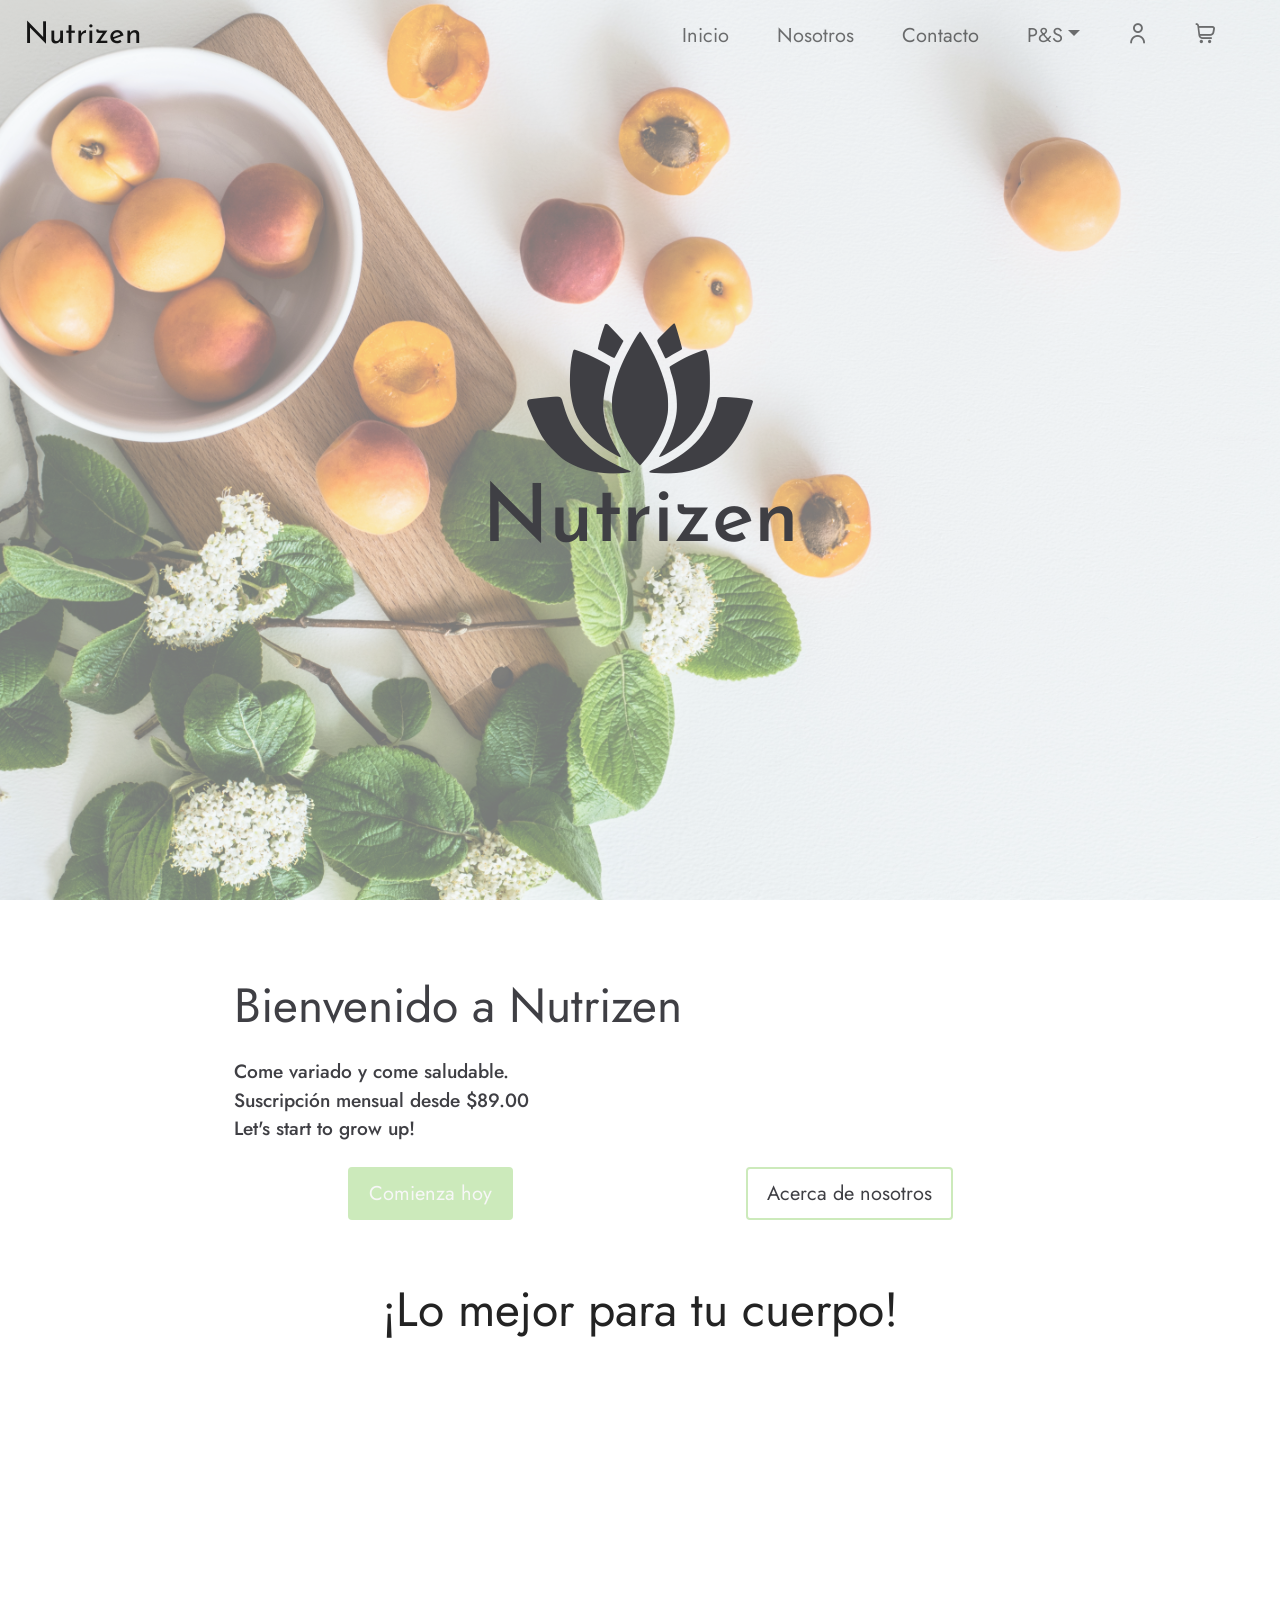
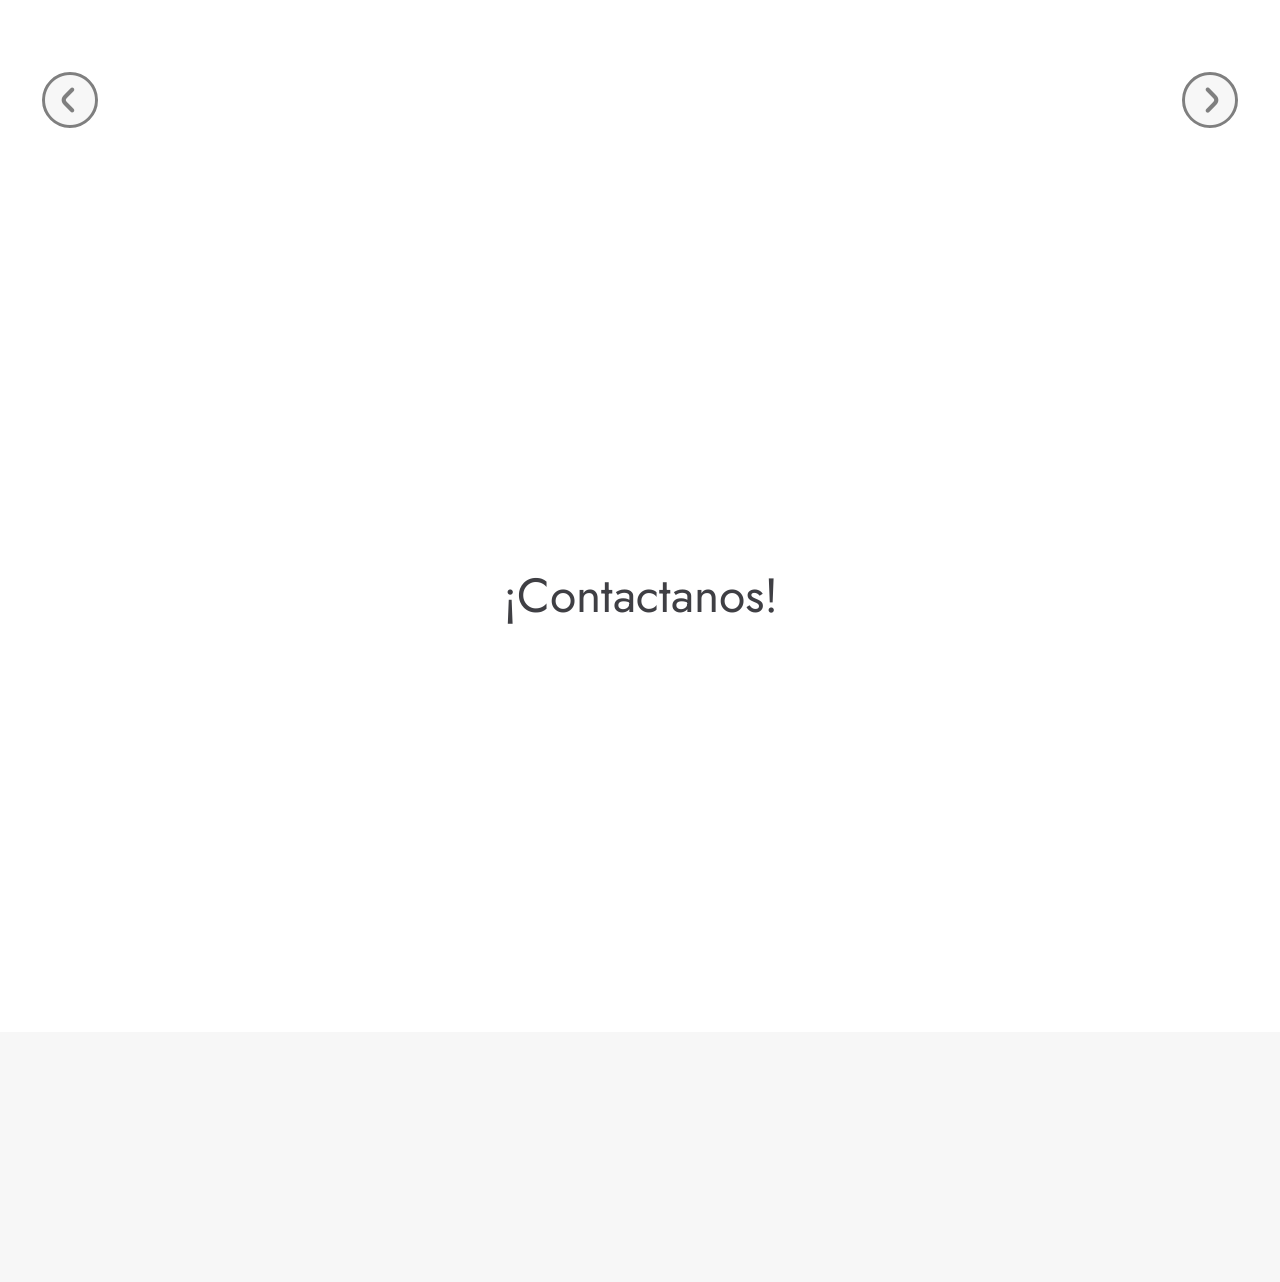
==== commit 0d8a8f98: "Se implemento el inisio de sesion y cerrar sesion con localstorage y cookies, ademas de las vistas c" ====
--- a/index.html
+++ b/index.html
@@ -28,8 +28,8 @@
     
     <!-- <link rel="stylesheet" href="assets/theme/css/style.css"> -->
 
-    <link href="assets/fonts/style.css" rel="stylesheet">
-    <link rel="preload" as="style" href="assets/mobirise/css/mbr-additional.css">
+    <!-- <link href="assets/fonts/style.css" rel="stylesheet"> -->
+    <!-- <link rel="preload" as="style" href="assets/mobirise/css/mbr-additional.css"> -->
     <link rel="stylesheet" href="assets/mobirise/css/mbr-additional.css" type="text/css">
     <link rel="stylesheet" href="assets/css/style.css">
     <link rel="stylesheet" href="assets/css/icons.css">
@@ -341,6 +341,10 @@
         <!-- Option 1: Bootstrap Bundle with Popper -->
         <script src="https://cdn.jsdelivr.net/npm/bootstrap@5.0.2/dist/js/bootstrap.bundle.min.js" integrity="sha384-MrcW6ZMFYlzcLA8Nl+NtUVF0sA7MsXsP1UyJoMp4YLEuNSfAP+JcXn/tWtIaxVXM" crossorigin="anonymous"></script>
 
+
+        <!-- NavBar -->
+            <script src="assets/js/navbar.js"></script>
+        <!-- NavBar -->
      <!-- Shopping Cart -->
      <script src="assets/js/shoppingcart.js"></script>
      <!-- Shopping Cart -->
@@ -353,7 +357,7 @@
         <script src="assets/js/footer.js"></script>
     <!-- Footer Script -->
 
-     <script src="assets/js/navbar.js"></script>
+    
 
 
      <script src="https://unpkg.com/aos@2.3.1/dist/aos.js"></script>
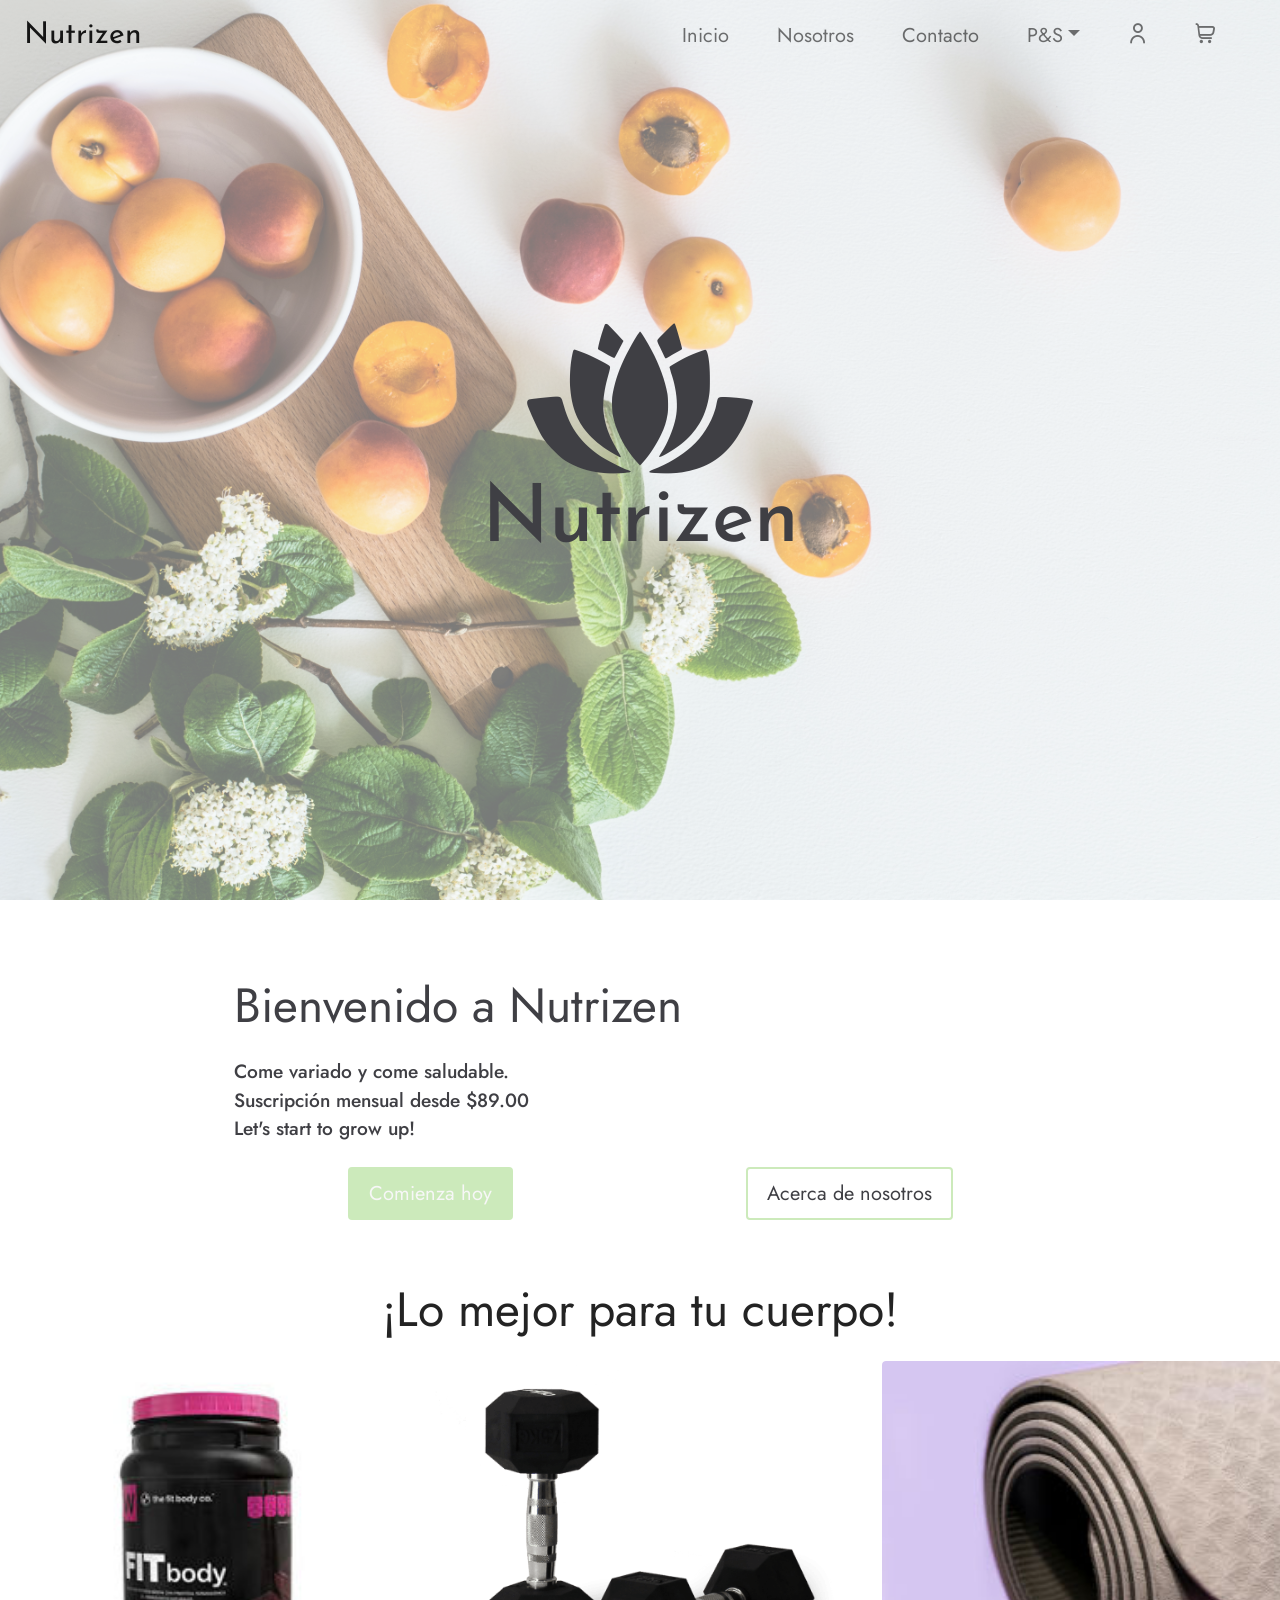
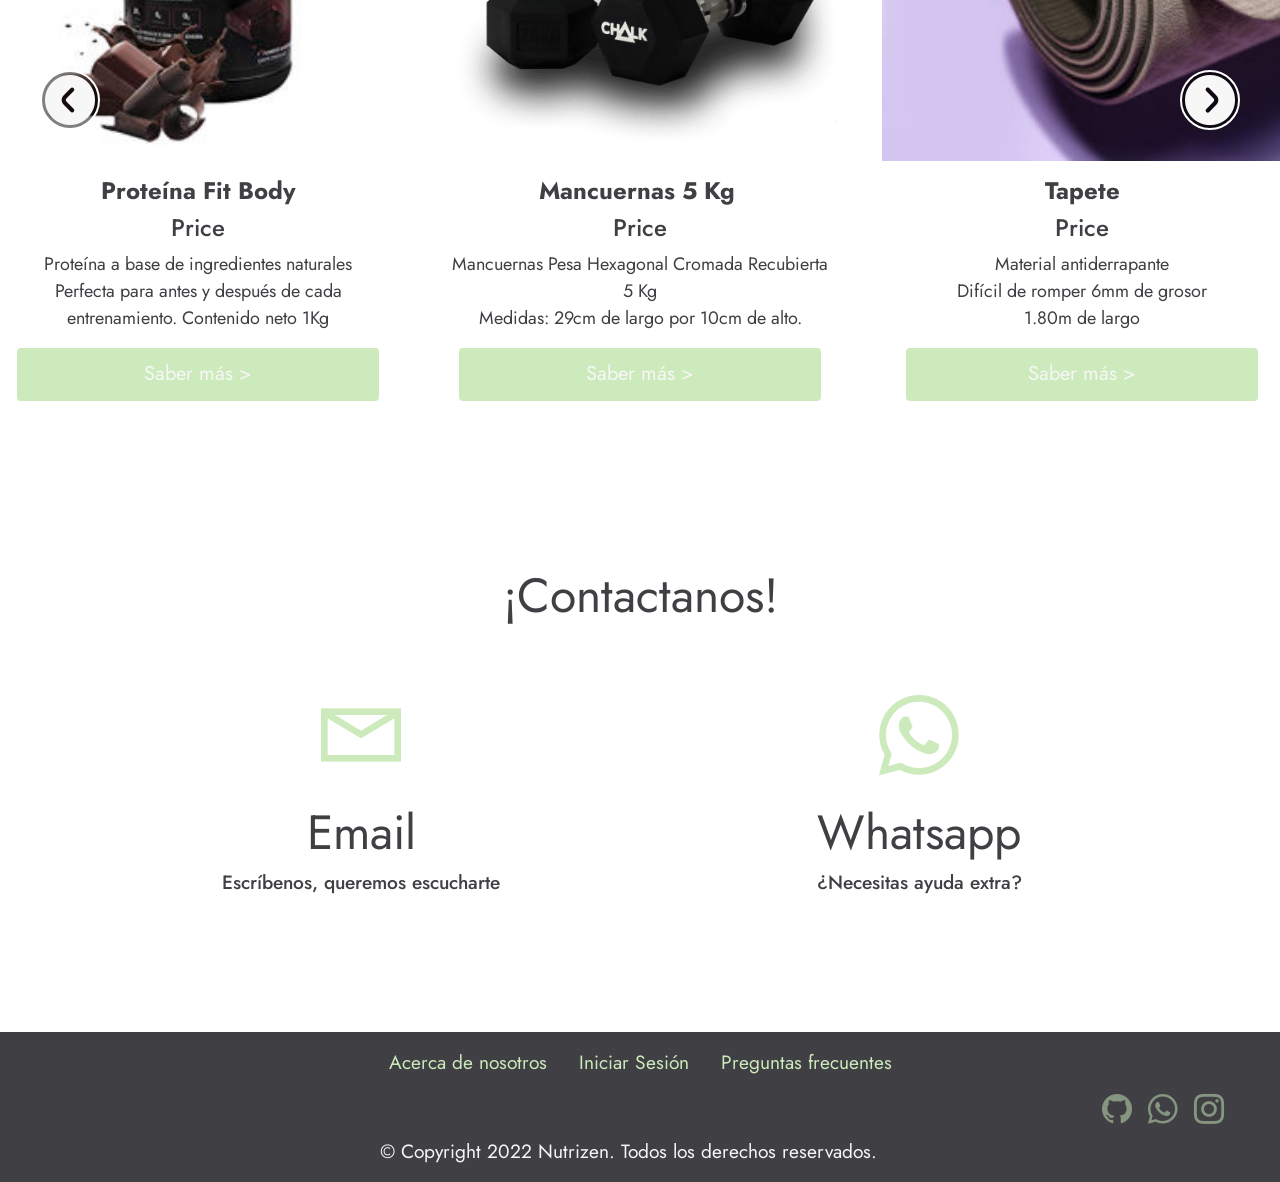
==== commit 6f4ddc1f: "modificaciones en el carrito" ====
--- a/index.html
+++ b/index.html
@@ -63,7 +63,7 @@
   
   
 </head>
-<body>
+<body onload="extraer()">
 
 <!-- Navbar -->
 <div id="navBar"></div>
@@ -356,7 +356,9 @@
     <!-- Footer Script -->
         <script src="assets/js/footer.js"></script>
     <!-- Footer Script -->
-
+  <!--Carrito SesionStorage -->
+  <script src="/assets/js/sesionStorage.js"></script>
+  <!--Carrito SesionStorage -->
     
 
 
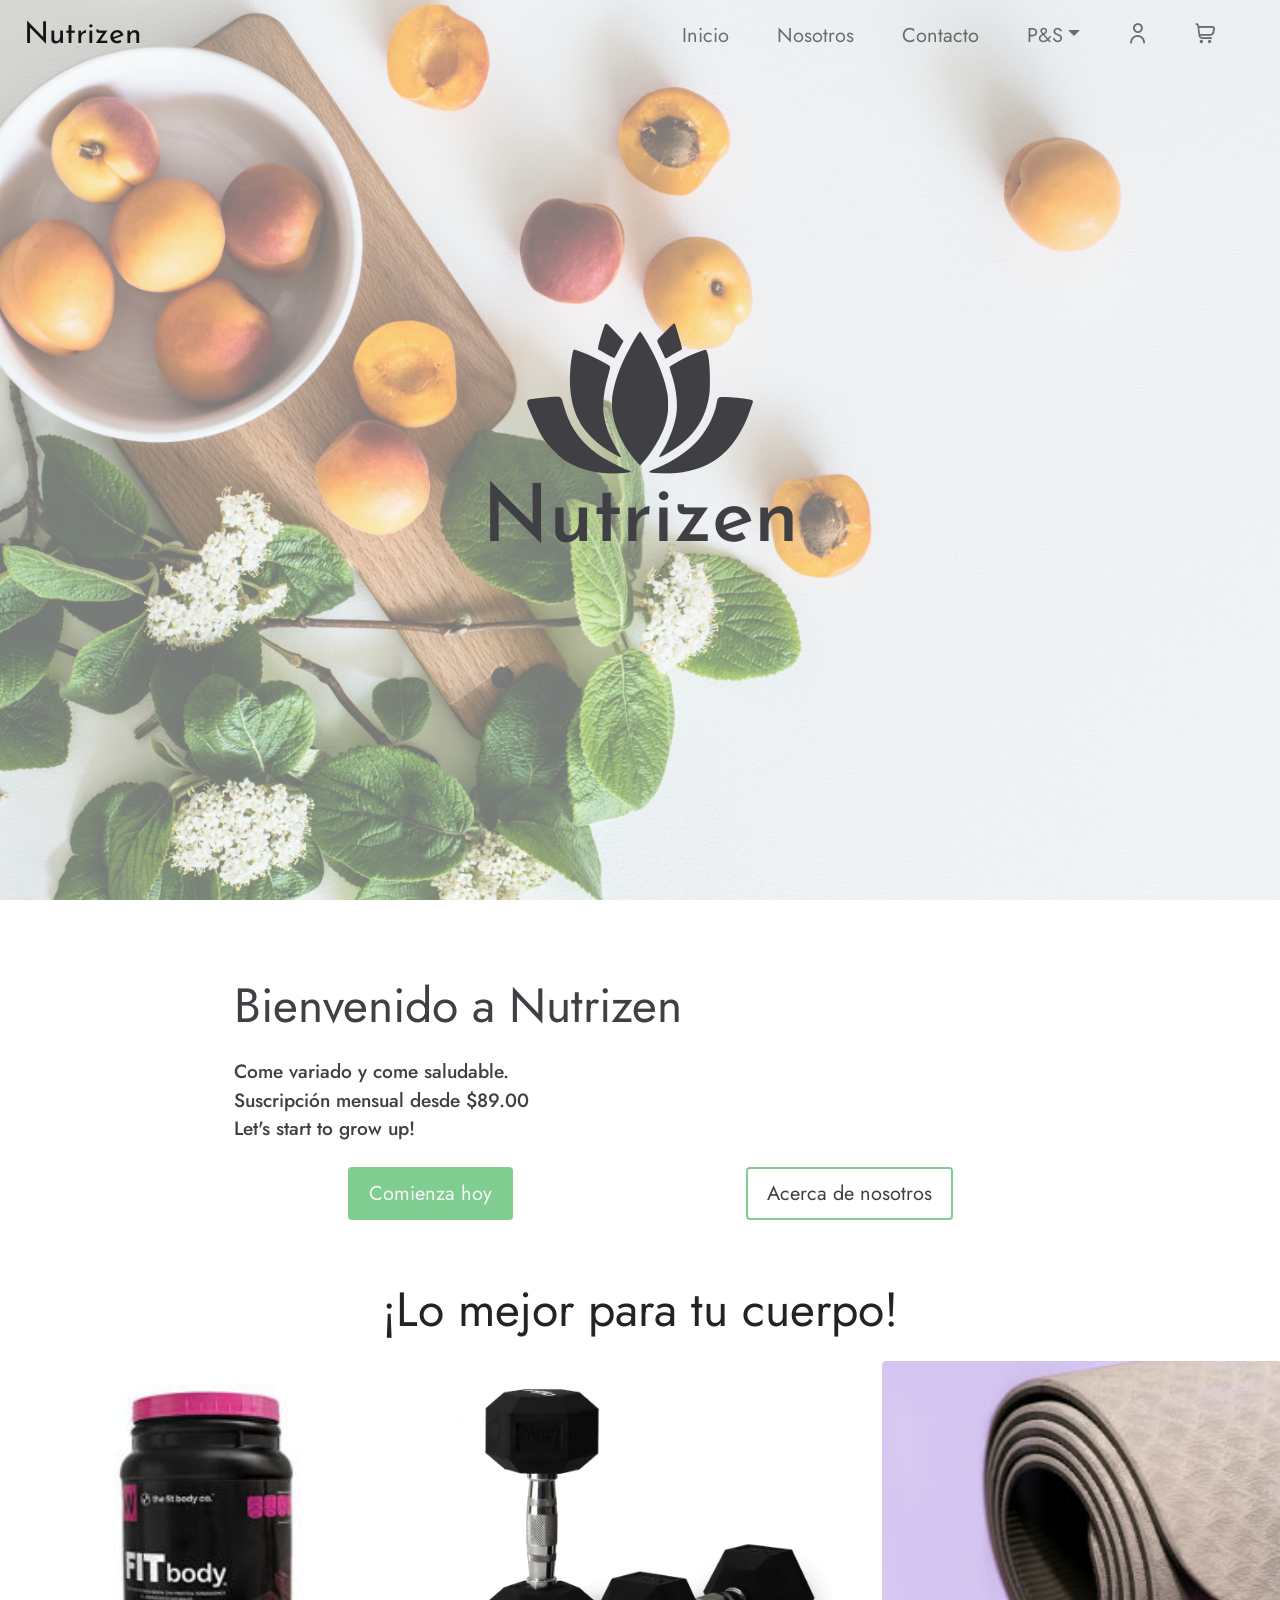
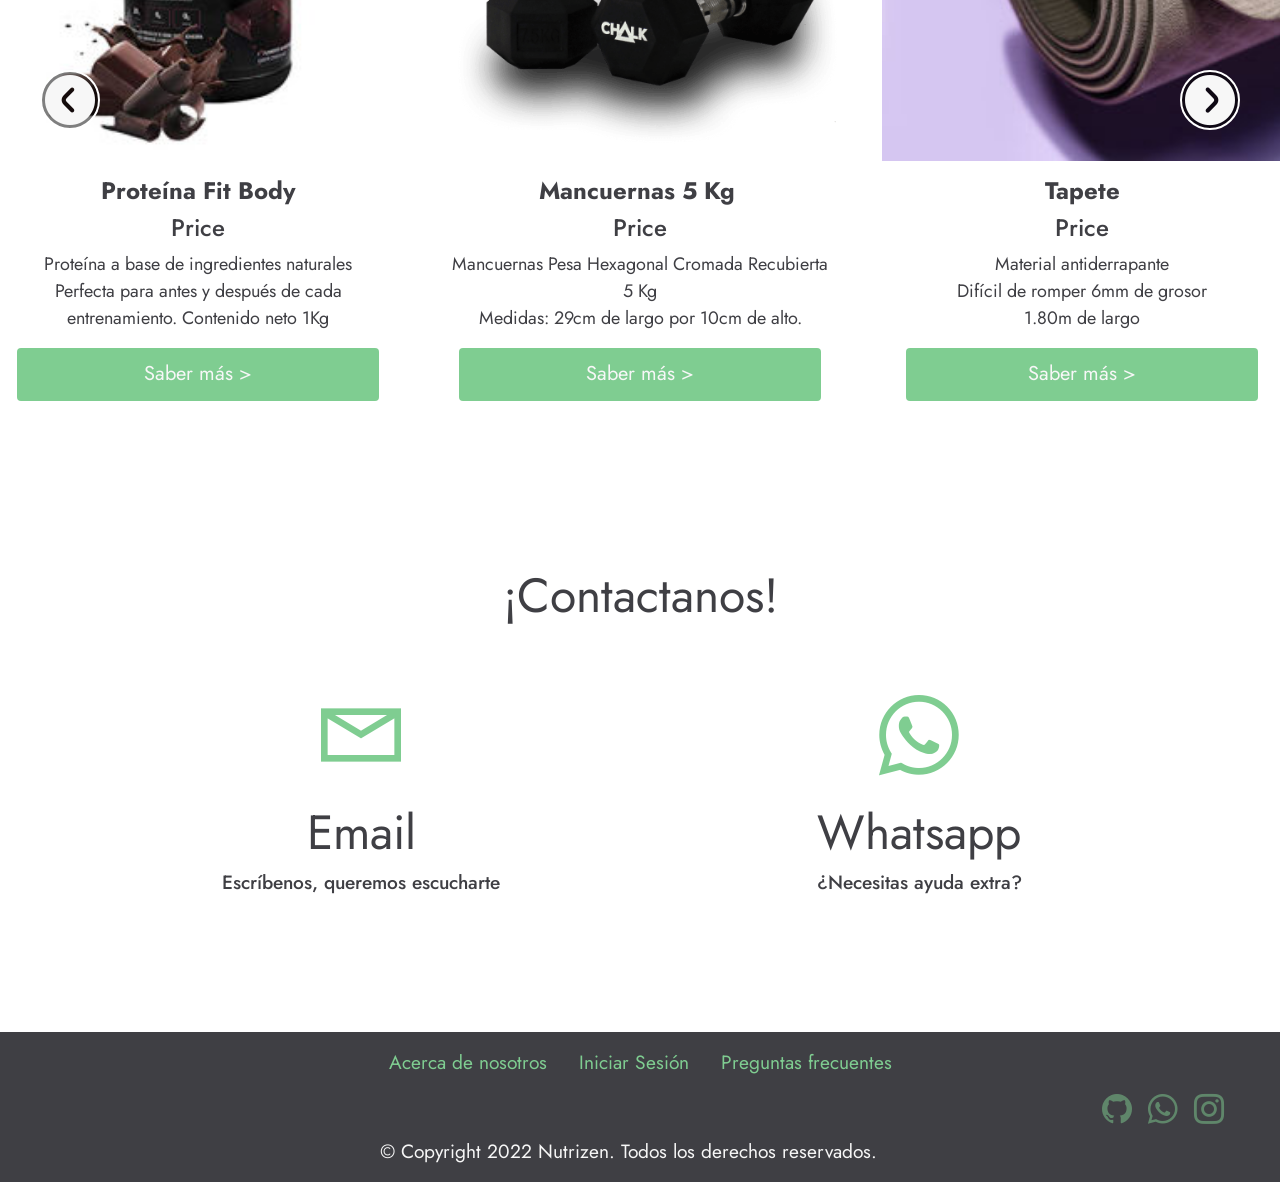
==== commit 2f5d475f: "Se modifico local storage con enlace a la basae de datos" ====
--- a/index.html
+++ b/index.html
@@ -63,7 +63,7 @@
   
   
 </head>
-<body onload="extraer()">
+<body>
 
 <!-- Navbar -->
 <div id="navBar"></div>
@@ -181,7 +181,7 @@
                                         </p>
                                     </div>
                                     <div class="networks-style container">
-                                        <a href="products.html" class="btn bottom-style" target="_blank">Saber más &gt;</a>
+                                        <a href="products copy.html" class="btn bottom-style" target="_blank">Saber más &gt;</a>
                                     </div>
                                 </div>
                             </div>
@@ -205,7 +205,7 @@
                                         </p>
                                     </div>
                                     <div class="networks-style container">
-                                        <a href="products.html" class="btn bottom-style" target="_blank">Saber más &gt;</a>
+                                        <a href="products copy.html" class="btn bottom-style" target="_blank">Saber más &gt;</a>
                                     </div>
                                 </div>
                             </div>
@@ -231,7 +231,7 @@
                                         </p>
                                     </div>
                                     <div class="networks-style container">
-                                        <a href="products.html" class="btn bottom-style" target="_blank">Saber más &gt;</a>
+                                        <a href="products copy.html" class="btn bottom-style" target="_blank">Saber más &gt;</a>
                                     </div>
                                 </div>
                             </div>
@@ -255,7 +255,7 @@
                                         </p>
                                     </div>
                                     <div class="networks-style container">
-                                        <a href="products.html" class="btn bottom-style" target="_blank">Saber más &gt;</a>
+                                        <a href="products copy.html" class="btn bottom-style" target="_blank">Saber más &gt;</a>
                                     </div>
                                 </div>
                             </div>
@@ -292,7 +292,7 @@
                 <div class="card-wrapper">
                     <div class="card-box align-center">
                         <div class="image-wrapper">
-                            <span class="mbr-iconfont mobi-mbri-letter mobi-mbri" style="color: #CCEABB;"></span>
+                            <span class="mbr-iconfont mobi-mbri-letter mobi-mbri" style="color: #7FCD91;"></span>
                         </div>
                         <h4 class="card-title mbr-fonts-style mb-2 display-2 jost txt-color-black">
                             <strong>Email</strong>
@@ -306,7 +306,7 @@
                 <div class="card-wrapper">
                     <div class="card-box align-center">
                         <div class="image-wrapper">
-                            <span class="mbr-iconfont socicon-whatsapp socicon" style="color: #CCEABB;"></span>
+                            <span class="mbr-iconfont socicon-whatsapp socicon" style="color: #7FCD91;"></span>
                         </div>
                         <h4 class="card-title mbr-fonts-style align-center mb-2 display-2 jost txt-color-black">
                             <strong>Whatsapp</strong></h4>
@@ -356,9 +356,7 @@
     <!-- Footer Script -->
         <script src="assets/js/footer.js"></script>
     <!-- Footer Script -->
-  <!--Carrito SesionStorage -->
-  <script src="/assets/js/sesionStorage.js"></script>
-  <!--Carrito SesionStorage -->
+
     
 
 
--- a/assets/css/style.css
+++ b/assets/css/style.css
@@ -37,7 +37,8 @@
     padding-right: 40px;
 }
 #link-style li a:hover{
-    color: #CCEABB;
+    /* color: #CCEABB; */
+    color: #7FCD91;
     /* font-size: 20px; */
 }
 
@@ -62,7 +63,8 @@
     text-decoration: none;
 }
 .icon-menu-style:hover{
-    color: #CCEABB;
+    /* color: #CCEABB; */
+    color: #7FCD91;
 }
 
 .icon-menu-style:focus{
@@ -76,7 +78,8 @@
     text-decoration: none;
 }
 .color-close:hover{
-    color: #CCEABB;
+    /* color: #CCEABB; */
+    color: #7FCD91;
 }
 
 /* Offcanvas Style */
@@ -100,18 +103,21 @@
     text-decoration: none;
 }
 #iconsModal a:hover{
-    color: #CCEABB;
+    /* color: #CCEABB; */
+    color: #7FCD91;
 }
 .bottom-style{
-    background-color: #CCEABB;
+    /* background-color: #CCEABB; */
+    background-color: #7FCD91;
     color: #F7F7F7;
     width: 100%;
     font-size: 20px;
 }
 .bottom-style:hover{
     background-color: #F7F7F7;
-    color: #CCEABB;
-    border: solid 2px #CCEABB;
+    /* color: #CCEABB; */
+    color: #7FCD91;
+    border: solid 2px #7FCD91;
 }
 .bottom-style:focus{
     outline: none;
@@ -140,7 +146,7 @@
     height: 100%;
 }
 .card-btn{
-    background-color: #CCEABB;
+    background-color: #7FCD91;
     color: #F7F7F7;
     font-size: 20px;
 }
@@ -159,8 +165,8 @@
     color: #3F3F44;
 }
 .add-bottom-style:hover{
-    color: #CCEABB;
-    text-shadow: 0px 0px 10px #3F3F44;
+    color: #7FCD91;
+    text-shadow: 0px 0px 10px #CCEABB;
 }
 .add-bottom-style:focus{
     outline: none;
@@ -172,11 +178,11 @@
     text-decoration: none;
 }
 .a-style:hover{
-    color: #CCEABB;
+    color: #7FCD91;
 }
 
 .a-style-inverse{
-    color: #CCEABB;
+    color: #7FCD91;
     text-decoration: none;
 }
 .a-style-inverse:hover{
@@ -185,13 +191,13 @@
 
 /* Botones de index */
 .index-buttom {
-    border: solid 2px #CCEABB;
+    border: solid 2px #7FCD91;
     font-size: 20px;
 }
 .index-buttom:hover{
     border: solid 2px #3F3F44;
     font-size: 20px;
-    color: #CCEABB;
+    color: #7FCD91;
 }
 .index-buttom:focus{
     outline: none;
@@ -199,15 +205,15 @@
 }
 
 .index-buttom-dos {
-    background-color: #CCEABB;
+    background-color: #7FCD91;
     font-size: 20px;
     color: #F7F7F7;
 }
 .index-buttom-dos:hover{
-    border: solid 2px #CCEABB;
-    font-size: 20px;
-    background-color: #F7F7F7;
-    color: #CCEABB;
+    border: solid 2px #7FCD91;
+    font-size: 20px;
+    background-color: #F7F7F7;
+    color: #7FCD91;
 }
 .index-buttom-dos:focus{
     outline: none;
@@ -220,7 +226,7 @@
     color: #F7F7F7;
 }
 .icons-carousel:hover{
-    color: #CCEABB;
+    color: #7FCD91;
 }
 
 
@@ -233,4 +239,15 @@
 /* BlackColorText */
 .txt-color-black{
     color: #3F3F44;
+}
+
+/*Etiqueta a de register*/
+.register-here{
+    color: #3F3F44;
+    text-decoration: none;
+    font-size: 20px;
+}
+.register-here:hover{
+    color: #7FCD91;
+    text-decoration: underline #3F3F44;
 }
--- a/assets/css/style.css
+++ b/assets/css/style.css
@@ -37,7 +37,8 @@
     padding-right: 40px;
 }
 #link-style li a:hover{
-    color: #CCEABB;
+    /* color: #CCEABB; */
+    color: #7FCD91;
     /* font-size: 20px; */
 }
 
@@ -62,7 +63,8 @@
     text-decoration: none;
 }
 .icon-menu-style:hover{
-    color: #CCEABB;
+    /* color: #CCEABB; */
+    color: #7FCD91;
 }
 
 .icon-menu-style:focus{
@@ -76,7 +78,8 @@
     text-decoration: none;
 }
 .color-close:hover{
-    color: #CCEABB;
+    /* color: #CCEABB; */
+    color: #7FCD91;
 }
 
 /* Offcanvas Style */
@@ -100,18 +103,21 @@
     text-decoration: none;
 }
 #iconsModal a:hover{
-    color: #CCEABB;
+    /* color: #CCEABB; */
+    color: #7FCD91;
 }
 .bottom-style{
-    background-color: #CCEABB;
+    /* background-color: #CCEABB; */
+    background-color: #7FCD91;
     color: #F7F7F7;
     width: 100%;
     font-size: 20px;
 }
 .bottom-style:hover{
     background-color: #F7F7F7;
-    color: #CCEABB;
-    border: solid 2px #CCEABB;
+    /* color: #CCEABB; */
+    color: #7FCD91;
+    border: solid 2px #7FCD91;
 }
 .bottom-style:focus{
     outline: none;
@@ -140,7 +146,7 @@
     height: 100%;
 }
 .card-btn{
-    background-color: #CCEABB;
+    background-color: #7FCD91;
     color: #F7F7F7;
     font-size: 20px;
 }
@@ -159,8 +165,8 @@
     color: #3F3F44;
 }
 .add-bottom-style:hover{
-    color: #CCEABB;
-    text-shadow: 0px 0px 10px #3F3F44;
+    color: #7FCD91;
+    text-shadow: 0px 0px 10px #CCEABB;
 }
 .add-bottom-style:focus{
     outline: none;
@@ -172,11 +178,11 @@
     text-decoration: none;
 }
 .a-style:hover{
-    color: #CCEABB;
+    color: #7FCD91;
 }
 
 .a-style-inverse{
-    color: #CCEABB;
+    color: #7FCD91;
     text-decoration: none;
 }
 .a-style-inverse:hover{
@@ -185,13 +191,13 @@
 
 /* Botones de index */
 .index-buttom {
-    border: solid 2px #CCEABB;
+    border: solid 2px #7FCD91;
     font-size: 20px;
 }
 .index-buttom:hover{
     border: solid 2px #3F3F44;
     font-size: 20px;
-    color: #CCEABB;
+    color: #7FCD91;
 }
 .index-buttom:focus{
     outline: none;
@@ -199,15 +205,15 @@
 }
 
 .index-buttom-dos {
-    background-color: #CCEABB;
+    background-color: #7FCD91;
     font-size: 20px;
     color: #F7F7F7;
 }
 .index-buttom-dos:hover{
-    border: solid 2px #CCEABB;
-    font-size: 20px;
-    background-color: #F7F7F7;
-    color: #CCEABB;
+    border: solid 2px #7FCD91;
+    font-size: 20px;
+    background-color: #F7F7F7;
+    color: #7FCD91;
 }
 .index-buttom-dos:focus{
     outline: none;
@@ -220,7 +226,7 @@
     color: #F7F7F7;
 }
 .icons-carousel:hover{
-    color: #CCEABB;
+    color: #7FCD91;
 }
 
 
@@ -233,4 +239,15 @@
 /* BlackColorText */
 .txt-color-black{
     color: #3F3F44;
+}
+
+/*Etiqueta a de register*/
+.register-here{
+    color: #3F3F44;
+    text-decoration: none;
+    font-size: 20px;
+}
+.register-here:hover{
+    color: #7FCD91;
+    text-decoration: underline #3F3F44;
 }
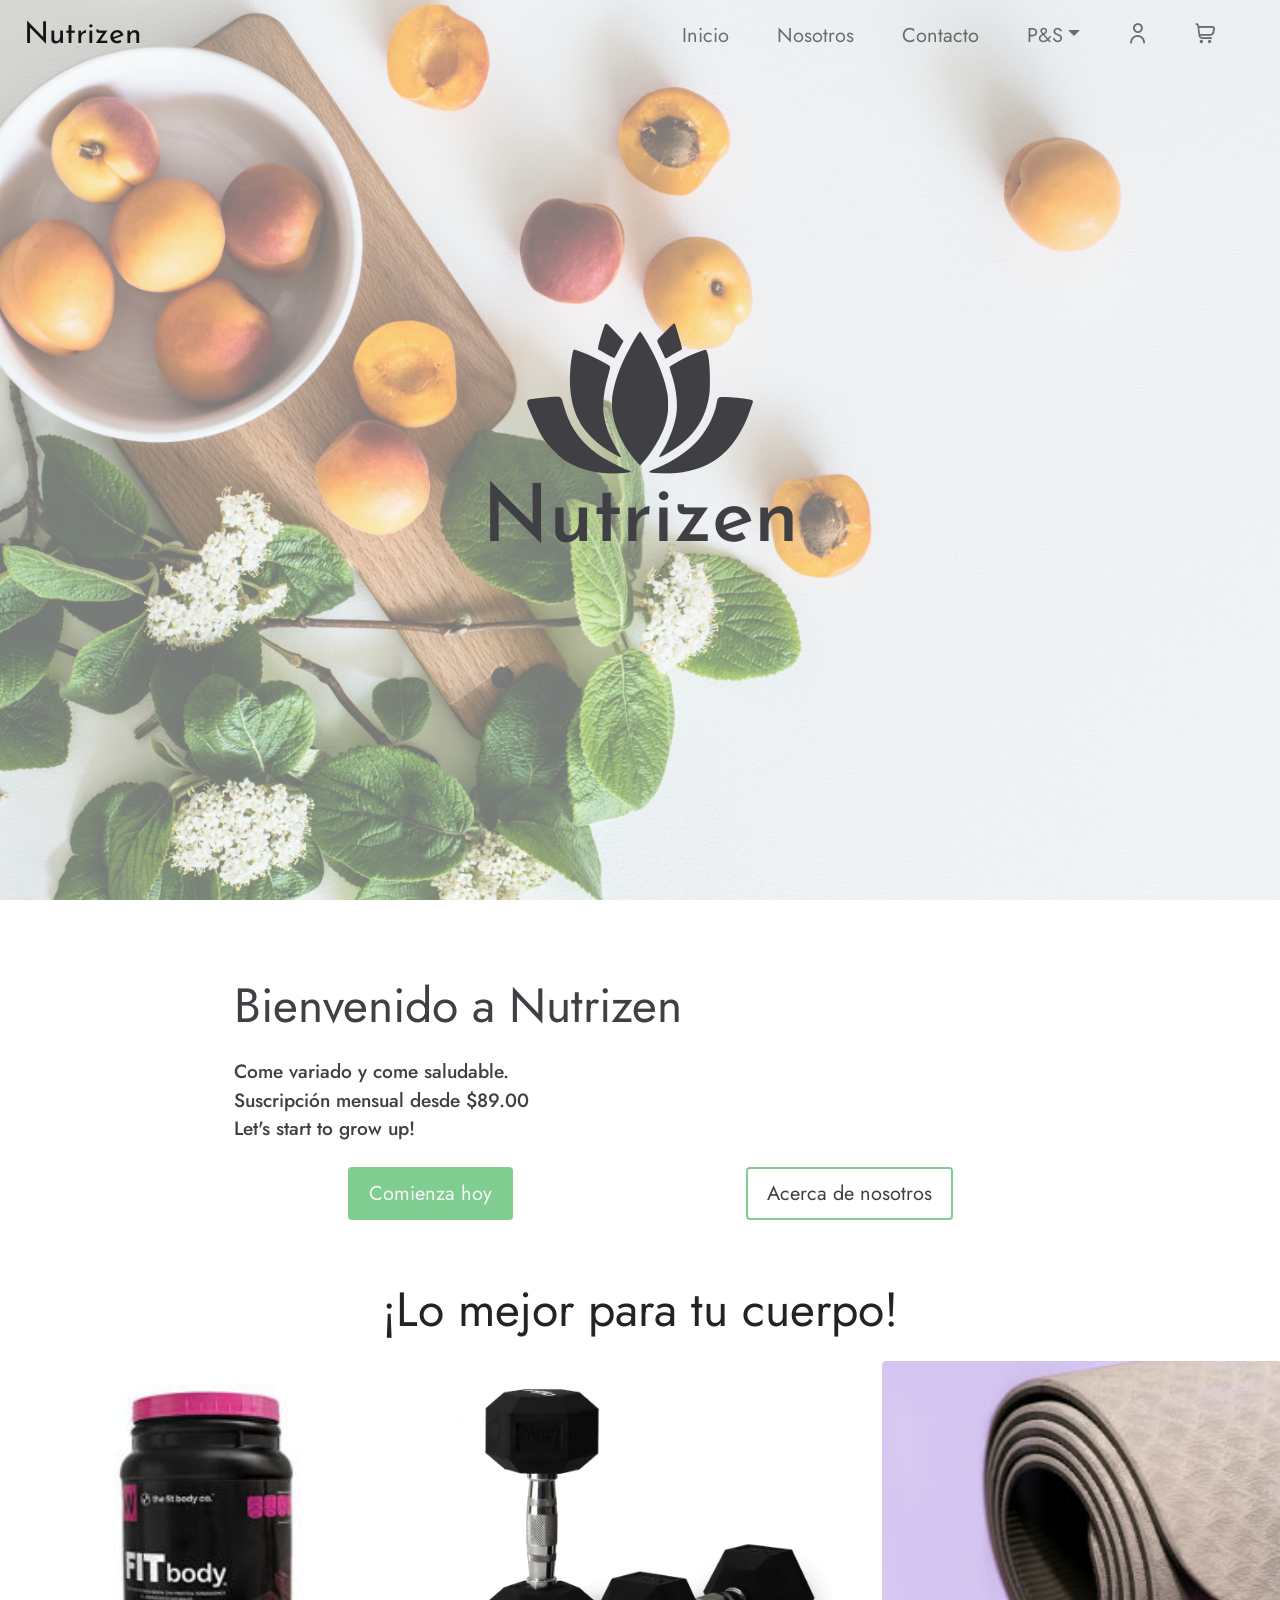
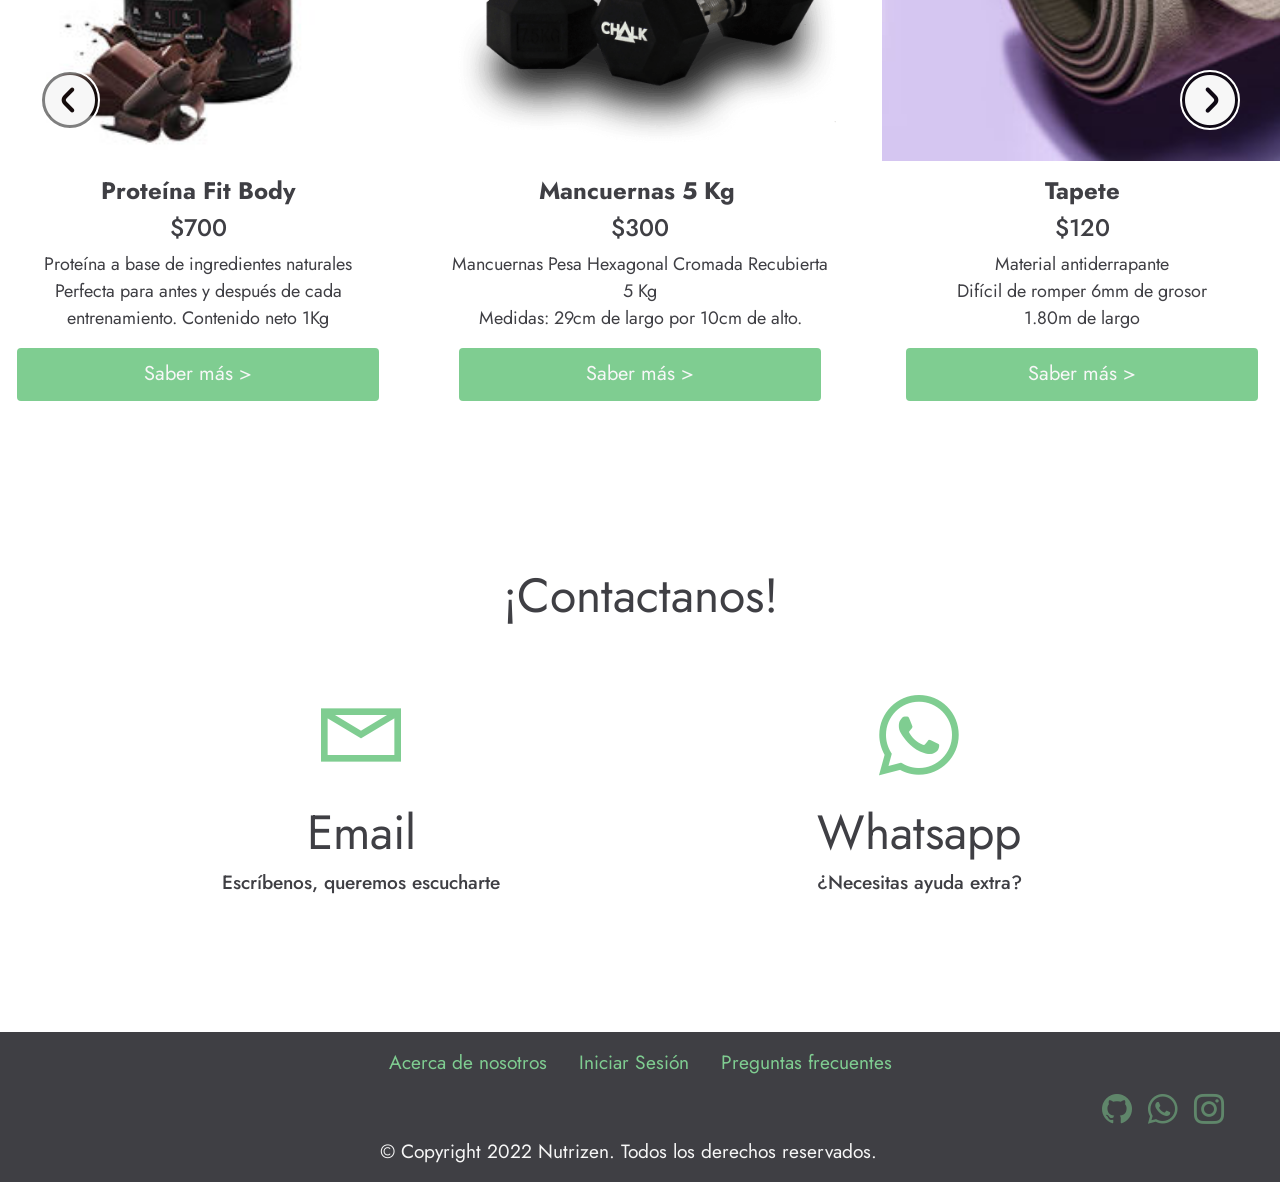
==== commit 41554227: "additem, carrito, formregister, localstorage e index, modificados" ====
--- a/index.html
+++ b/index.html
@@ -63,7 +63,7 @@
   
   
 </head>
-<body>
+<body onload="extraer()">
 
 <!-- Navbar -->
 <div id="navBar"></div>
@@ -175,7 +175,7 @@
                                     </div>
                                     <div class="card-body">
                                         <h4 class="card-title text-justify"><b>Mancuernas 5 Kg&nbsp;</b></h4>
-                                        <h4>Price</h4>
+                                        <h4>$300</h4>
                                         <p class="card-text" style="font-size: 18px;">
                                             Mancuernas Pesa Hexagonal Cromada Recubierta 5 Kg<br>Medidas: 29cm de largo por 10cm de alto.
                                         </p>
@@ -199,7 +199,7 @@
                                     </div>
                                     <div class="card-body">
                                         <h4 class="card-title"><b>Tapete</b></h4>
-                                        <h4>Price</h4>
+                                        <h4>$120</h4>
                                         <p class="card-text text-center" style="font-size: 18px;">
                                             Material antiderrapante<br>Difícil de romper 6mm de grosor<br>1.80m de largo
                                         </p>
@@ -223,7 +223,7 @@
                                     </div>
                                     <div class="card-body">
                                         <h4 class="card-title"><b>Home Guide + Plan alimenticio</b></h4>
-                                        <h4>Price</h4>
+                                        <h4>$89</h4>
                                         <p class="card-text" style="font-size: 18px;">
                                             8 semanas de rutinas en casa para tonificación de cuerpo completo
                                             <br>
@@ -249,7 +249,7 @@
                                     </div>
                                     <div class="card-body">
                                         <h4 class="card-title text-justify"><b>Proteína Fit Body</b></h4>
-                                        <h4>Price</h4>
+                                        <h4>$700</h4>
                                         <p class="card-text" style="font-size: 18px;">
                                             Proteína a base de ingredientes naturales<br>Perfecta para antes y después de cada entrenamiento. Contenido neto 1Kg
                                         </p>
@@ -356,7 +356,9 @@
     <!-- Footer Script -->
         <script src="assets/js/footer.js"></script>
     <!-- Footer Script -->
-
+  <!--Carrito SesionStorage -->
+  <script src="/assets/js/sesionStorage.js"></script>
+  <!--Carrito SesionStorage -->
     
 
 
